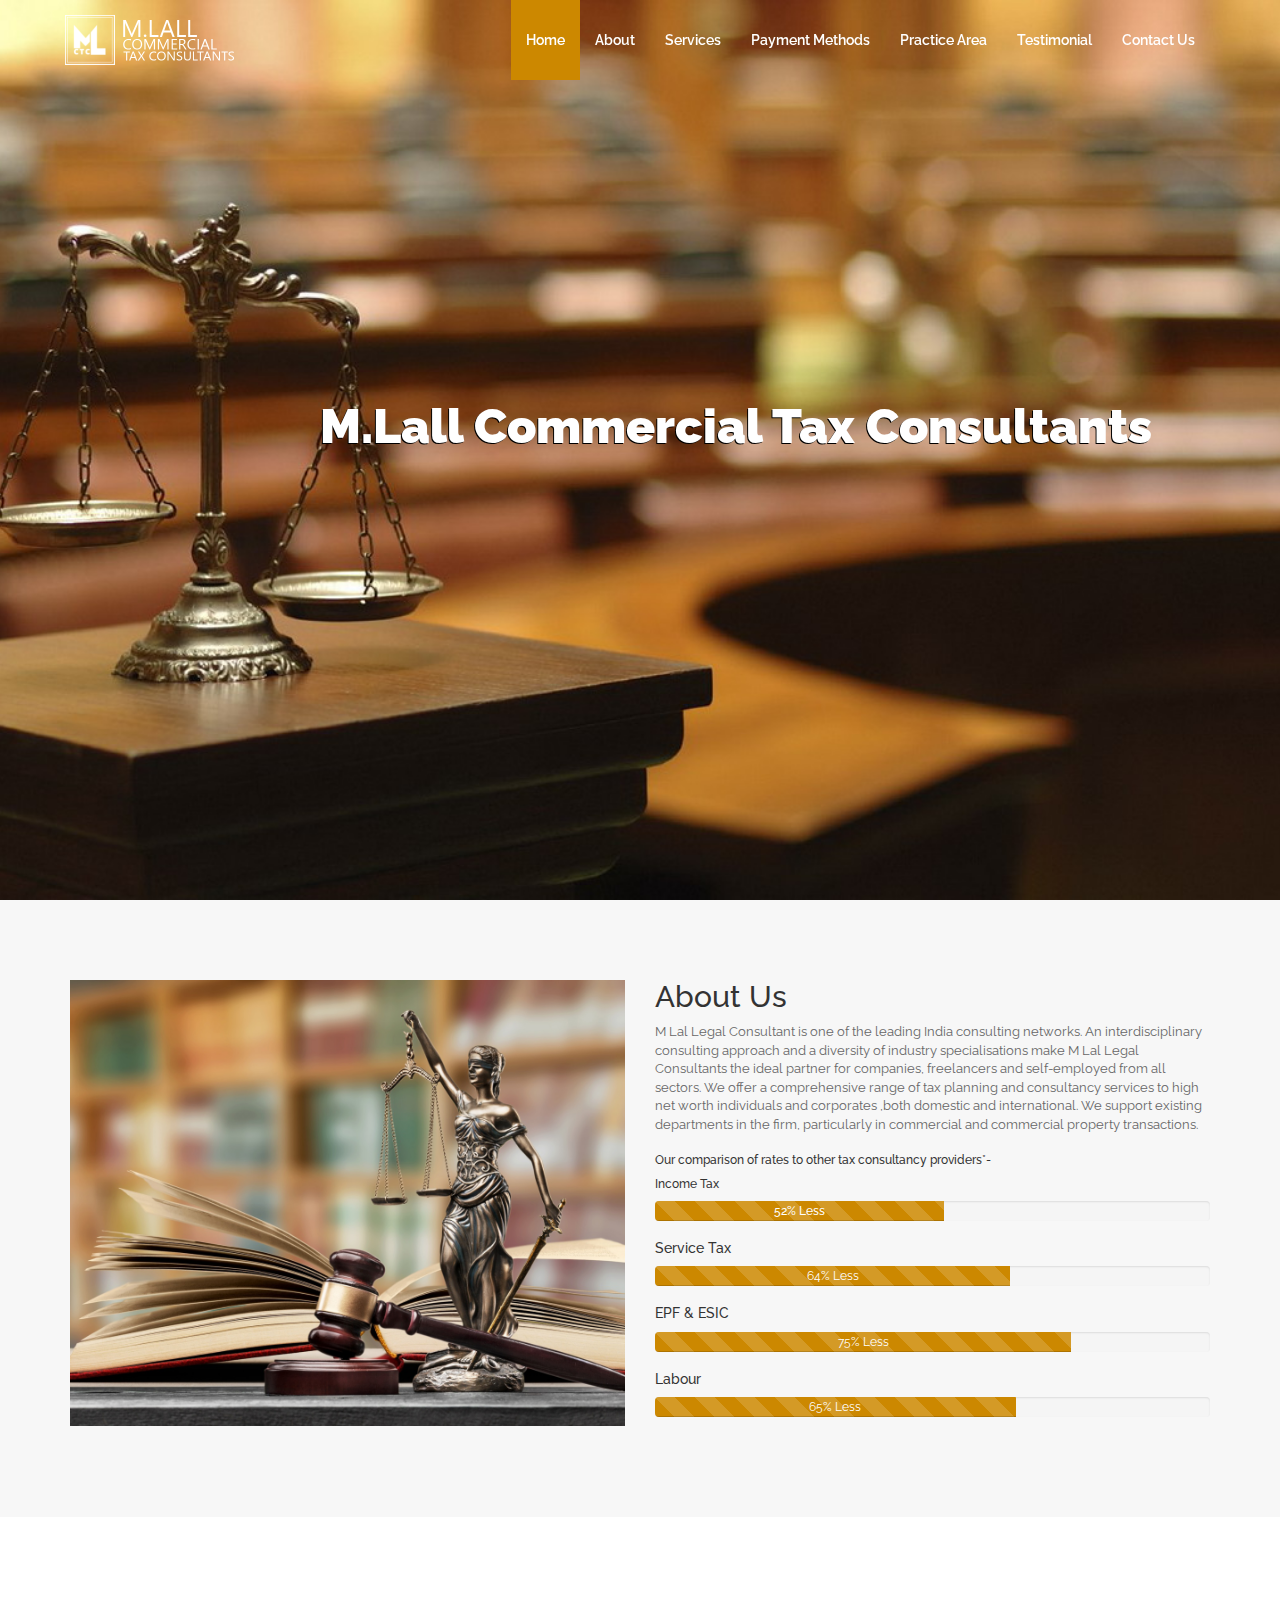
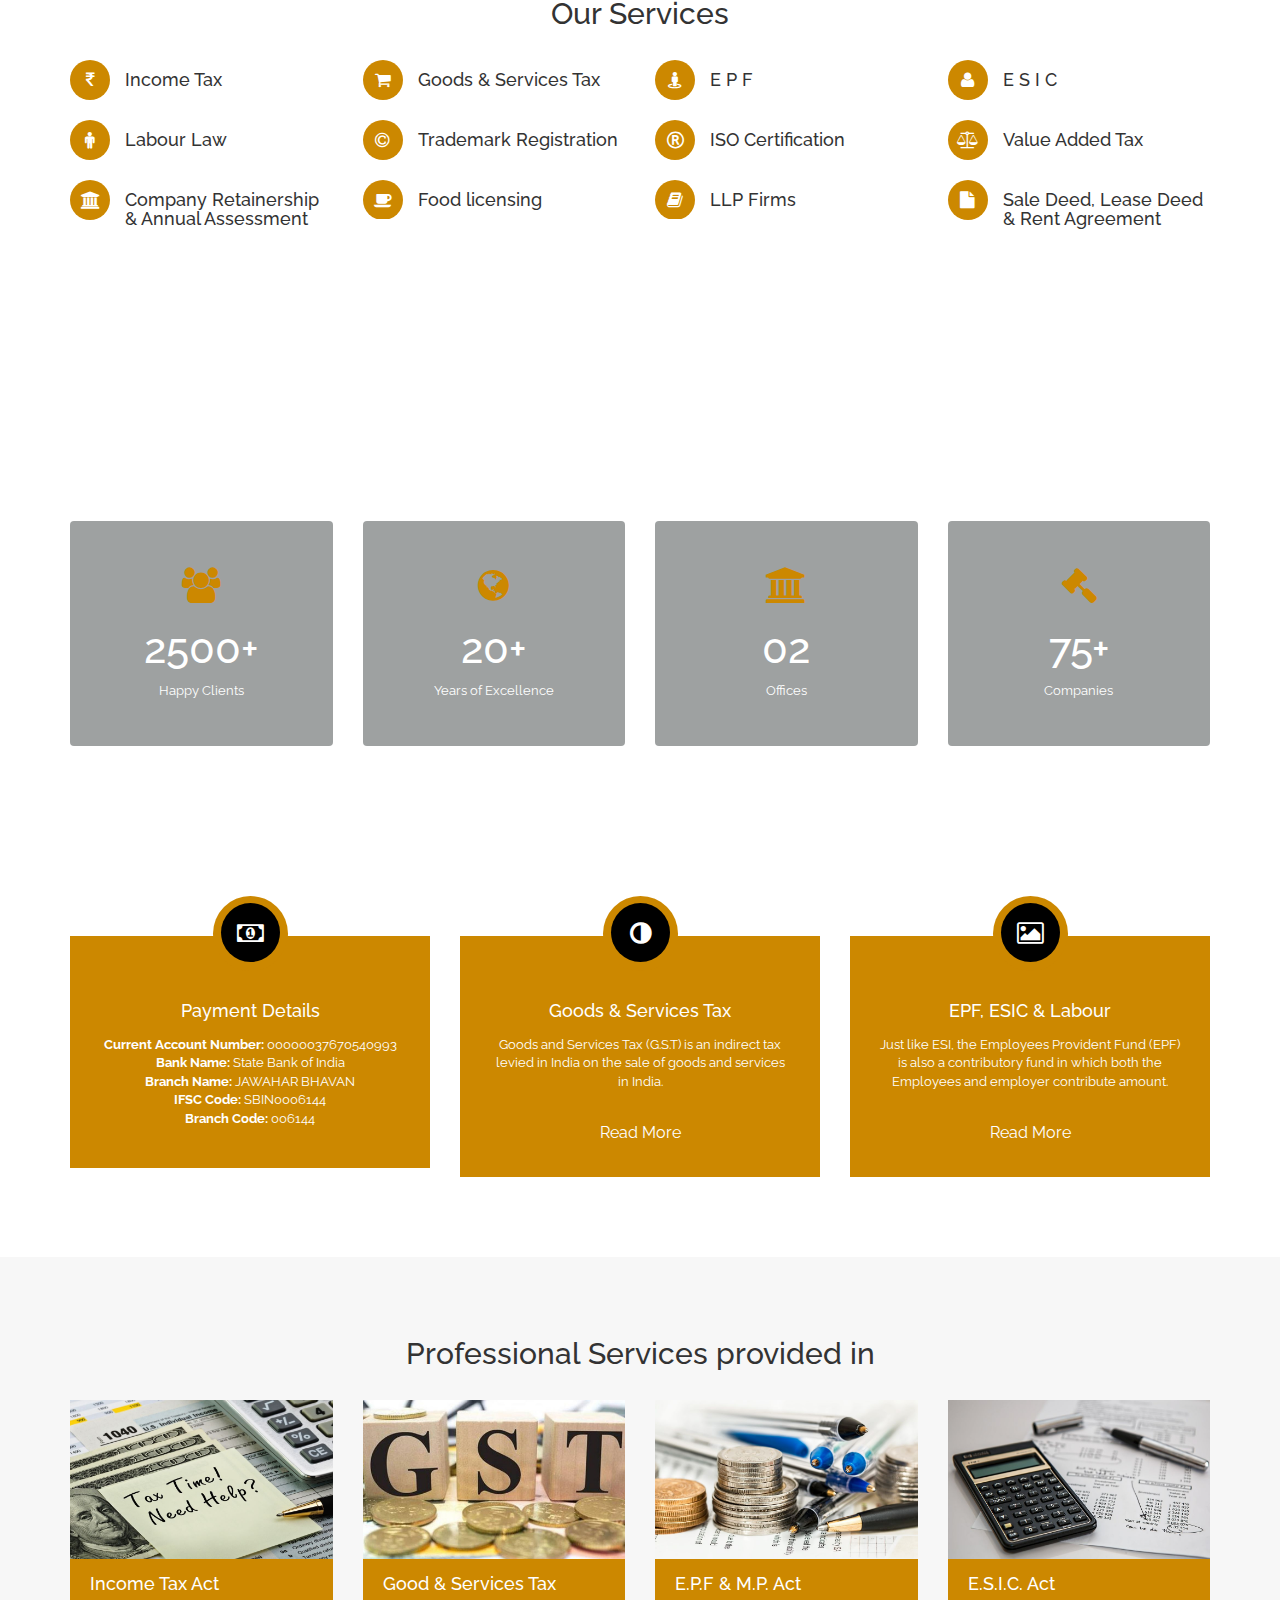
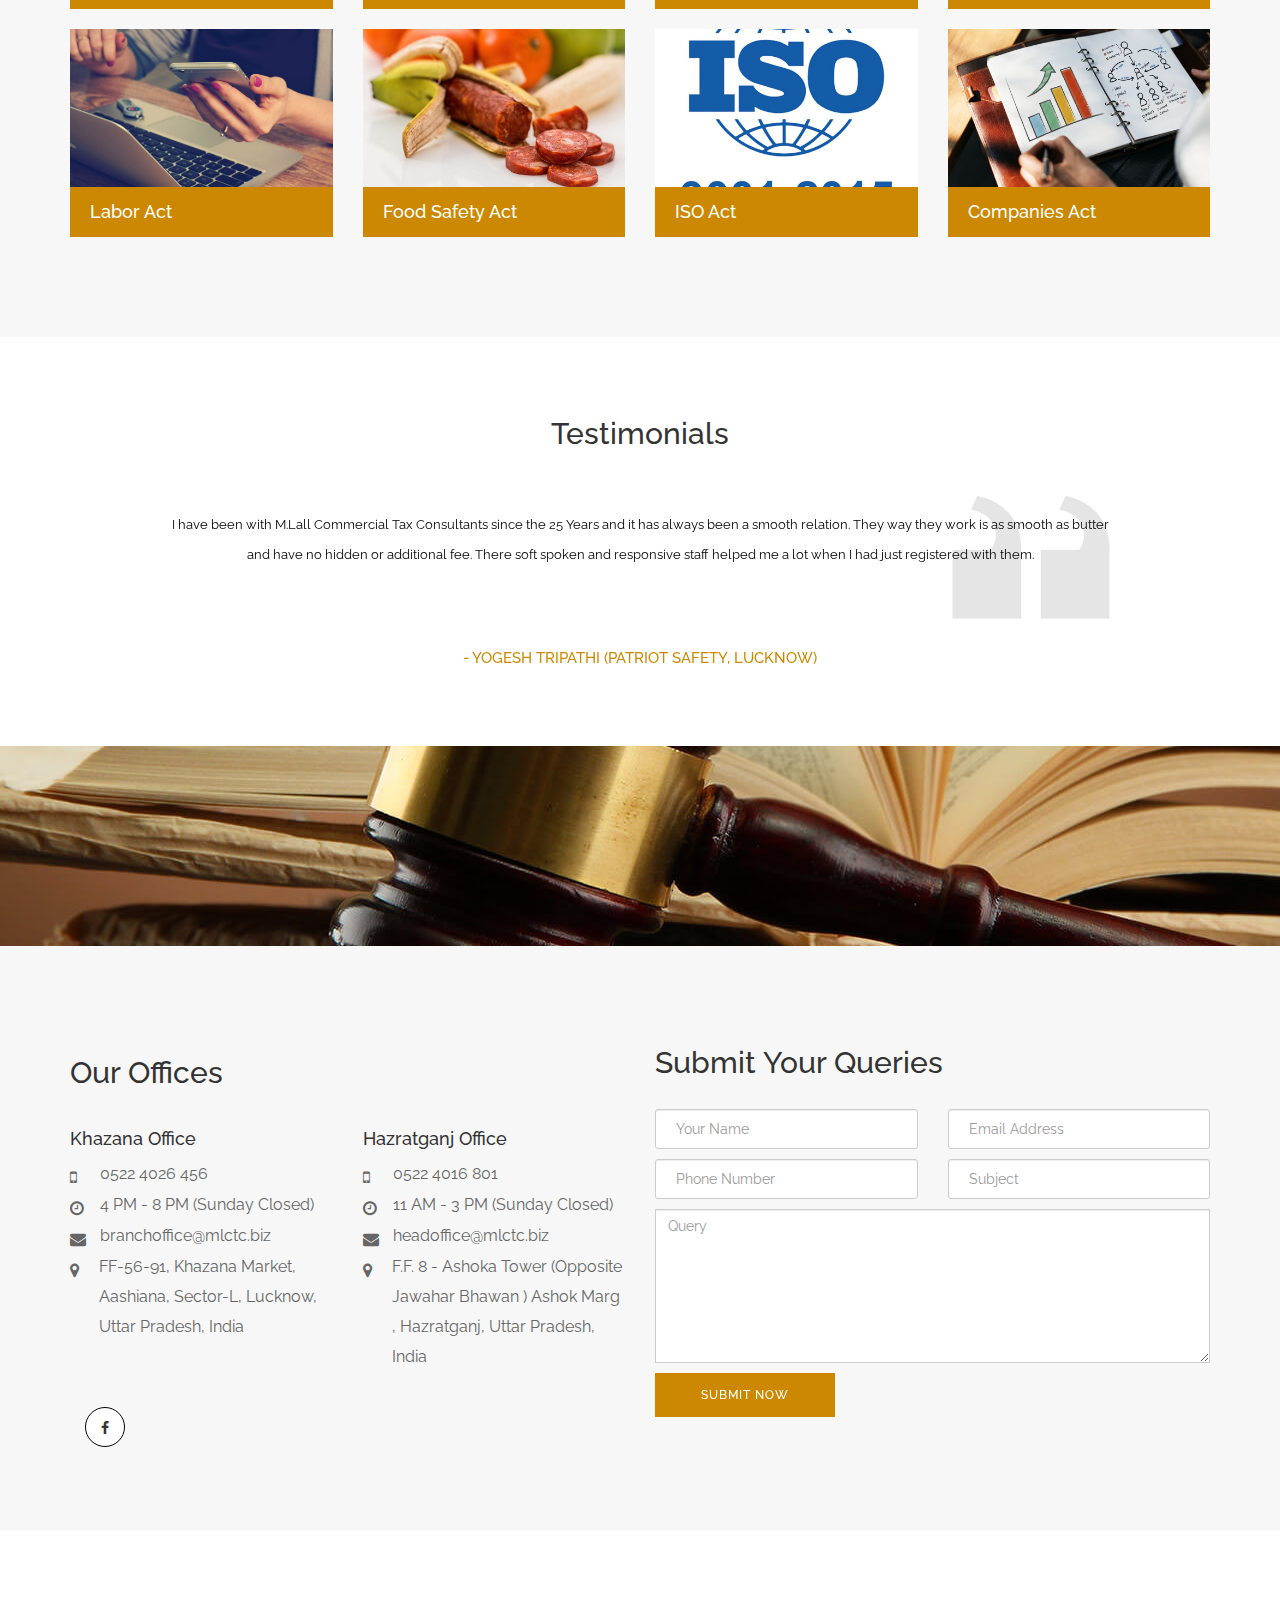
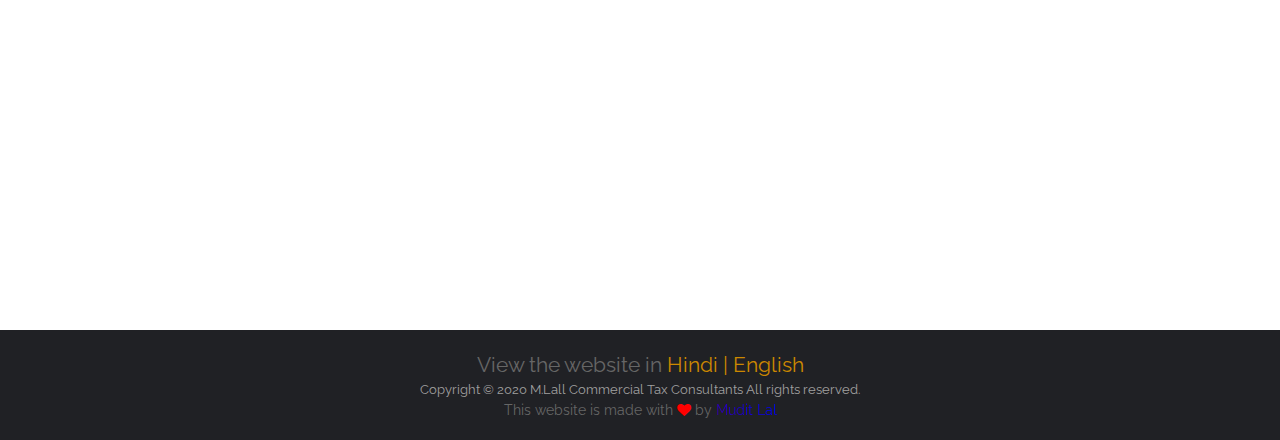
==== index.html @ a13623c1 "Update index.html" ====
<!DOCTYPE html>
<html lang="en">
  <head>
    <meta charset="utf-8">
    <meta http-equiv="X-UA-Compatible" content="IE=edge">
    <meta name="viewport" content="width=device-width, initial-scale=1">
    <meta name="description" content="">
    <meta name="author" content="">
    <link rel="icon" href="images/favicon.ico">

    <title>M.Lall Commercial Tax Consultants</title>
    <meta name="description" content="M.Lall Commercial Tax Consultants">
		<meta name="keywords" content="Official Website of MLCTC">


    <!-- Bootstrap core CSS -->
    <link href="vendor/bootstrap/css/bootstrap.css" rel="stylesheet">

    <!-- Just for debugging purposes. Don't actually copy these 2 lines! -->
    <!--[if lt IE 9]><script src="../../assets/js/ie8-responsive-file-warning.js"></script><![endif]-->
    <script src="js/ie-emulation-modes-warning.js"></script>

     <!-- Custom Fonts -->
    <link href="vendor/font-awesome/css/font-awesome.min.css" rel="stylesheet" type="text/css">

    <!-- Template Demo Fullnav CSS -->
    <link href="css/full-nav-demo.css" rel="stylesheet">

    <!-- Template CSS -->
    <link href="css/style.css" rel="stylesheet">

    <!-- Custom CSS -->
    <link href="css/custom.css" rel="stylesheet">

   	<!-- Base MasterSlider style sheet -->
    <link rel="stylesheet" href="vendor/masterslider/style/masterslider.css" />

    <!-- Master Slider Skin -->
    <link href="vendor/masterslider/skins/default/style.css" rel='stylesheet' type='text/css'>

    <!-- MasterSlider Template Style -->
	<link href='vendor/masterslider/style/ms-fullscreen.css' rel='stylesheet' type='text/css'>

  </head>

  <body class="full-nav">

    <!-- Navigation -->
    <nav class="navbar navbar-default navbar-fixed white no-background navbar-scrollspy divinnav" data-minus-value-desktop="78" data-minus-value-mobile="55" data-speed="1000">
    	<div class="container">
            <div class="navbar-header page-scroll">
                <button type="button" class="navbar-toggle" data-toggle="collapse" data-target="#navbar-menu">
                    <i class="fa fa-bars"></i>
                </button>
                <a class="navbar-brand" href="#about"><img src="images/logo-white.png" class="logo logo-display" alt=""></a>
                <a class="navbar-brand" href="#home"><img  src="images/scroll_logo1.gif" class="logo logo-scrolled" alt=""></a>

            </div>
            <div class="collapse navbar-collapse navbar-ex1-collapse" id="navbar-menu">
                <ul class="nav navbar-nav navbar-right">
                    <li class="active scroll"><a href="#home">Home</a></li>
                    <li class="scroll"><a href="#about">About</a></li>
                    <li class="scroll"><a href="#service">Services</a></li>
                    <li class="scroll"><a href="#payment">Payment Methods</a></li>
                    <li class="scroll"><a href="#practice">Practice Area</a></li>
                    <li class="scroll"><a href="#testimonials">Testimonial</a></li>
                    <li class="scroll"><a href="#contact">Contact Us</a></li>
                </ul>
            </div>
		</div>
    </nav>


    <div class="clearfix"></div>

    <!--Slider Here-->
    <section class="dart-no-padding-tb" id="home">

        <div class="ms-fullscreen-template" id="slider1-wrapper">
            <!-- masterslider -->
            <div class="master-slider ms-skin-default" id="masterslider">
                <div class="ms-slide slide-1">
                    <img src="vendor/masterslider/style/blank.gif" data-src="images/slide2/slide-1.jpg" alt="Welcome!">
                    <h6 class="ms-layer bold-text-white bigtext" data-type="text" data-effect="back(1300)" data-duration="1800" data-delay="0" data-hide-effect="left(short,false)" >
						<font size="90" >
                        M.Lall Commercial Tax Consultants
						</font>
                    </h6>

                </div>
                <div class="ms-slide slide-3">
                    <img src="images/MLCTC Logo White.png" class="ms-layer thin-text-white blacktext" data-type="image" data-effect="top(25)" data-duration="3400" data-ease="easeOutExpo">
                  </img>
                    <img src="vendor/masterslider/style/blank.gif" data-src="images/slide2/slide-2.jpg" alt="Go Around and learn more about us!">
                </div>
            </div>
            <!-- end of masterslider -->
        </div>
    </section>

    <div class="clearfix"></div>

    <!--About Section Here-->
    <section  class="about light-gray" id="about">
        <div class="container">
            <div class="row">
                <div class="col-sm-6">
                    <img class="img-responsive" src="images/1.jpg" alt="">
                </div>
                <div class="col-sm-6 about-content">
                    <h2 class="dart-mt-0">About Us</h2>
                    <p>M Lal Legal Consultant is one of the leading India consulting networks. An interdisciplinary consulting approach and a
					diversity of industry specialisations make M Lal Legal Consultants the ideal partner for companies, freelancers and self-employed
					from all sectors. We offer a comprehensive range of tax planning and consultancy services to high net worth individuals and corporates
					,both domestic and international. We support existing departments in the firm, particularly in commercial and commercial property
					transactions.</p>
                    <h6>Our comparison of rates to other tax consultancy providers*-
                     <b><h5>Income Tax</h5></b>
                    <div class="progress progress-striped active">
                      <div class="progress-bar" role="progressbar" aria-valuenow="70" aria-valuemin="0" aria-valuemax="100" style="width: 52%;">
                        52% Less
                      </div>
                    </div>
                    <h5>Service Tax</h5>
                    <div class="progress progress-striped active">
                      <div class="progress-bar" role="progressbar" aria-valuenow="80" aria-valuemin="0" aria-valuemax="100" style="width: 64%;">
                        64% Less
                      </div>
                    </div>
                    <h5>EPF & ESIC</h5>
                    <div class="progress progress-striped active">
                      <div class="progress-bar" role="progressbar" aria-valuenow="685" aria-valuemin="0" aria-valuemax="100" style="width: 75%;">
                        75% Less
                      </div>
                    </div>
                    <h5>Labour</h5>
                    <div class="progress progress-striped active">
                      <div class="progress-bar" role="progressbar" aria-valuenow="65" aria-valuemin="0" aria-valuemax="100" style="width: 65%;">
                        65% Less
                      </div>
                    </div>
                </div>
                </div>
            </div>
        </div>
    </section>

    <!--Service Section Here-->
    <section id="service" class="services bg-img">
        <div class="container">
            <div class="row">
               <div class="col-md-12">
                    <div class="dart-headingstyle-three text-center dart-mb-30">  <!--Style 3-->
                        <h2 class="dart-heading">Our Services</h2>
                    </div>
                </div>
                <div class="col-md-3 col-sm-6">
                    <div id="icon_box_6" class="icon_box_circle">
                        <i class="fa fa-inr"></i>
                        <a href="#" target="_blank">
                            <h4>Income Tax</h4>
                        </a>

                    </div>
                </div>
                <div class="col-md-3 col-sm-6">
                    <div id="icon_box_6" class="icon_box_circle">
                        <i class="fa fa-shopping-cart"></i>
                        <a href="#" target="_blank">
                            <h4>Goods & Services Tax</h4>
                        </a>

                    </div>
                </div>
                <div class="col-md-3 col-sm-6">
                    <div id="icon_box_6" class="icon_box_circle">
                        <i class="fa fa-street-view"></i>
                        <a href="#" target="_blank">
                            <h4>E P F</h4>
                        </a>

                    </div>
                </div>
                <div class="col-md-3 col-sm-6">
                    <div id="icon_box_6" class="icon_box_circle">
                        <i class="fa fa-user"></i>
                        <a href="#" target="_blank">
                            <h4>E S I C</h4>
                        </a>

                    </div>
                </div>
                <div class="col-md-3 col-sm-6">
                    <div id="icon_box_6" class="icon_box_circle">
                        <i class="fa fa-male"></i>
                        <a href="#" target="_blank">
                            <h4>Labour Law</h4>
                        </a>

                    </div>
                </div>
                <div class="col-md-3 col-sm-6">
                    <div id="icon_box_6" class="icon_box_circle">
                        <i class="fa fa-copyright"></i>
                        <a href="#" target="_blank">
                            <h4>Trademark Registration	</h4>
                        </a>

                    </div>
                </div>
                <div class="col-md-3 col-sm-6">
                    <div id="icon_box_6" class="icon_box_circle">
                        <i class="fa fa-registered"></i>
                        <a href="#" target="_blank">
                            <h4>ISO Certification</h4>
                        </a>

                    </div>
                </div>
                <div class="col-md-3 col-sm-6">
                    <div id="icon_box_6" class="icon_box_circle">
                        <i class="fa fa-balance-scale"></i>
                        <a href="#" target="_blank">
                            <h4>Value Added Tax</h4>
                        </a>

                    </div>
                </div>
                <div class="col-md-3 col-sm-6">
                    <div id="icon_box_6" class="icon_box_circle">
                        <i class="fa fa-bank"></i>
                        <a href="#" target="_blank">
                            <h4>Company Retainership & Annual Assessment</h4>
                        </a>

                    </div>
                </div>
                <div class="col-md-3 col-sm-6">
                    <div id="icon_box_6" class="icon_box_circle">
                        <i class="fa fa-coffee"></i>
                        <a href="#" target="_blank">
                            <h4>Food licensing</h4>
                        </a>

                    </div>
                </div>
                <div class="col-md-3 col-sm-6">
                    <div id="icon_box_6" class="icon_box_circle">
                        <i class="fa fa-book" aria-hidden="true"></i>
                        <a href="#" target="_blank">
                            <h4>LLP Firms</h4>
                        </a>
                    </div>
                </div>
                <div class="col-md-3 col-sm-6">
                    <div id="icon_box_6" class="icon_box_circle">
                        <i class="fa fa-file"></i>
                        <a href="#" target="_blank">
                            <h4>Sale Deed, Lease Deed & Rent Agreement</h4>
                        </a>

                    </div>
                </div>
            </div>
        </div>
    </section>


    <!-- Counter Section Here-->
    <section class="dart-counter-image-background dart-pt-40 dart-mb-0">
    	<div class="container">
            <div class="row">
                <div class="col-lg-12">
                     <div class="heading left-section vertical-heading dart-mb-50">
                        <h2 class="dart-fw-100 dart-fs-42">We Believe in <br> <strong>Excellence&nbsp;</strong>&amp; <strong>Accuracy</strong></h2>
                     </div>
                </div>
            </div>
            <div class="row">
                <div class="col-lg-3 col-md-3 col-sm-3 col-xs-6 text-center">
                    <div class="counter-section">
                        <h1><i class="fa  fa-users"></i></h1>
                        <h3 class="count dart-fs-42">2500+</h3>
                        <p>Happy Clients</p>
                    </div>
                </div>
                <div class="col-lg-3 col-md-3 col-sm-3 col-xs-6 text-center">
                    <div class="counter-section">
                        <h1><i class="fa  fa-globe"></i></h1>
                        <h3 class="count dart-fs-42">20+</h3>
                        <p>Years of Excellence</p>
                    </div>
                </div>
                <div class="col-lg-3 col-md-3 col-sm-3 col-xs-6 text-center">
                    <div class="counter-section">
                        <h1><i class="fa  fa-bank"></i></h1>
                        <h3 class="count dart-fs-42">02</h3>
                        <p>Offices</p>
                    </div>
                </div>
                <div class="col-lg-3 col-md-3 col-sm-3 col-xs-6 text-center">
                    <div class="counter-section">
                        <h1><i class="fa  fa-legal"></i><h1>
                        <h3 class="count dart-fs-42">75+</h3>
                        <p>Companies</p>
                    </div>
                </div>
            </div>
        </div>
   	</section>

    <!--Intro Section Here-->
    <section class="dart-pt-50" id="payment">
      <div class="container">
          <div class="row">
              <div class="col-md-4 col-sm-4">
                  <div id="icon_box_3" class="icon_box3_simple" >
                        <div class="icon_circle">
                          <div class="simple_sub_circle"></div>
                          <i class="fa fa-money"></i>
                      </div>
                      <a href="#" target="_blank">
                        <h4>Payment Details</h4>
                      </a>
                      <p><b>Current Account Number:</b> 00000037670540993
                        <br><b>Bank Name:</b> State Bank of India
                        <br><b>Branch Name:</b> JAWAHAR BHAVAN
                        <br><b>IFSC Code:</b> SBIN0006144
                        <br><b>Branch Code:</b> 006144</p>
                    </div>
                </div>
                <div class="col-md-4 col-sm-4">
                  <div id="icon_box_3" class="icon_box3_simple" >
                        <div class="icon_circle">
                          <div class="simple_sub_circle"></div>
                          <i class="fa fa-adjust"></i>
                      </div>
                      <a href="#" target="_blank">
                        <h4>Goods & Services Tax</h4>
                      </a>
                      <p>Goods and Services Tax (G.S.T) is an indirect tax levied in India on the sale of goods and services in India. </p>
                      <a class="box_btn" href="https://en.wikipedia.org/wiki/Goods_and_Services_Tax_(India)" _blank="">Read More</a>
                    </div>
                </div>
                <div class="col-md-4 col-sm-4" >
                  <div id="icon_box_3" class="icon_box3_simple" >
                        <div class="icon_circle">
                          <div class="simple_sub_circle"></div>
                          <i class="fa fa-image"></i>
                      </div>
                      <a href="#" target="_blank">
                        <h4>EPF, ESIC & Labour</h4>
                      </a>
                      <p>Just like ESI, the Employees Provident Fund (EPF) is also a contributory fund in which both the Employees and employer
            contribute amount.</p>
                      <a class="box_btn" href="https://empxtrack.com/blog/esi-pf-statutory-compliance/" _blank="">Read More</a>
                    </div>
                </div>

            </div>
        </div>
    </section>

    <!-- Practice Area Section start Here -->
    <section class="practics light-gray" id="practice">
        <div class="container">
            <div class="row">
                 <div class="col-md-12">
                    <div class="dart-headingstyle-three text-center dart-mb-30">  <!--Style 3-->
                        <h2 class="dart-heading">Professional Services provided in</h2>
                    </div>
                </div>
            </div>
            <div class="row">
                <div class="col-md-3 col-sm-3">
                    <div class="dart_image_box">
                        <div class="image">
                            <img src="images/pic-1.jpeg" class="img-responsive">
                        </div>
                        <div class="image-content">
                            <h4>Income Tax Act</h4>
                        </div>
                    </div>
                </div>
                <div class="col-md-3 col-sm-3">
                    <div class="dart_image_box">
                        <div class="image">
                            <img src="images/pic-2.jpeg" class="img-responsive">
                        </div>
                        <div class="image-content">
                            <h4>Good & Services Tax</h4>
                        </div>
                    </div>
                </div>
                <div class="col-md-3 col-sm-3">
                    <div class="dart_image_box">
                        <div class="image">
                            <img src="images/pic-3.jpeg" class="img-responsive">
                        </div>
                        <div class="image-content">
                            <h4>E.P.F & M.P. Act</h4>
                        </div>
                    </div>
                </div>
                <div class="col-md-3 col-sm-3">
                    <div class="dart_image_box">
                        <div class="image">
                            <img src="images/pic-4.jpeg" class="img-responsive">
                        </div>
                        <div class="image-content">
                            <h4>E.S.I.C. Act</h4>
                        </div>
                    </div>
                </div>
                 <div class="col-md-3 col-sm-3">
                    <div class="dart_image_box">
                        <div class="image">
                            <img src="images/pic-5.jpeg" class="img-responsive">
                        </div>
                        <div class="image-content">
                            <h4>Labor Act</h4>
                        </div>
                    </div>
                </div>
                 <div class="col-md-3 col-sm-3">
                    <div class="dart_image_box">
                        <div class="image">
                            <img src="images/pic-6.jpeg" class="img-responsive">
                        </div>
                        <div class="image-content">
                            <h4>Food Safety Act</h4>
                        </div>
                    </div>
                </div>
                 <div class="col-md-3 col-sm-3">
                    <div class="dart_image_box">
                        <div class="image">
                            <img src="images/pic-7.jpeg" class="img-responsive">
                        </div>
                        <div class="image-content">
                            <h4>ISO Act</h4>
                        </div>
                    </div>
                </div>
                 <div class="col-md-3 col-sm-3">
                    <div class="dart_image_box">
                        <div class="image">
                            <img src="images/pic-8.jpeg" class="img-responsive">
                        </div>
                        <div class="image-content">
                            <h4>Companies Act</h4>
                        </div>
                    </div>
                </div>
            </div>
        </div>
    </section>
    <!-- Practice Area Section End Here -->

    <!-- Testimonial Section Start Here -->
    <section class="testimonials" id="testimonials"><!-- Section id-->
        <div class="container">
            <div class="row">
                 <div class="col-md-12">
                    <div class="dart-headingstyle-three text-center dart-mb-30">  <!--Style 3-->
                        <h2 class="dart-heading">Testimonials</h2>
                    </div>
                </div>
            </div>
            <div class="row">
            <div class="col-md-12">
                    <div class="carousel slide" id="fade-quote-carousel" data-ride="carousel" data-interval="6000"><!---->
                      <div class="carousel-inner">
                        <div class="item">

                            <blockquote>
                                <p class="quate-text">The services provided by M.Lall Commercial Tax Consultants are fast, straight forward and cheap.</p>

                                <h6 class="person">- Rakesh Swadiya (Managing Director, Ranjeet Mechatronics)</h6>
                            </blockquote>

                        </div>
                        <div class="item">

                            <blockquote>
                                <p class="quate-text">"We had such an amazing experience with this company and their associates. Extremely fast and friendly service with constant email or text message updates throughout the entire process."</p>

                                <h6 class="person">- Rakesh Swadiya ( Managing Director, Ranjeet Mechatronics)</h6>
                            </blockquote>

                        </div>
                        <div class="item">

                            <blockquote>
                                <p class="quate-text">“I had the opportunity to work with MLCTC for my legal needs.  From the first point of contact, the team was very informative and articulate. Team had open communication throughout the entire process and explained all aspects clearly. My needs were time sensitive and Mr.Manoj was very open, communicative, thorough and organized.  I would recommend MLTCT to anyone in need of legal services.”​</p>

                                <h6 class="person">- Rakesh Swadiya ( Managing Director, Ranjeet Mechatronics)</h6>
                            </blockquote>

                        </div>

                        <div class="item active">

                            <blockquote>
                                <p class="quate-text">I have been with M.Lall Commercial Tax Consultants since the 25 Years and it has always been a smooth relation. They way they work is as smooth as butter and have no hidden or additional fee. There soft spoken and responsive staff helped me a lot when I had just registered with them. </p>

                                <h6 class="person">- Yogesh Tripathi (Patriot Safety, Lucknow)</h6>
                            </blockquote>

                        </div>

                      </div>

                    </div>
                </div>
            </div>

        </div>
    </section>
    <!-- Testimonial Section End Here -->

    <!-- Brand Section Start Here -->
    <section class="logo-client">
        <div class="container">
            <br>
			<br>

            </div>

    </section>
    <!-- Brand Section End Here -->

    <!-- Attorny Section End Here
    <section class="dart-team dart-team-1" id="team">
        <div class="container">
            <div class="row">
                 <div class="col-md-12">
                    <div class="dart-headingstyle-three text-center dart-mb-30">
                        <h2 class="dart-heading">Our Employees</h2>
                    </div>
                </div>
            </div>
            <div class="row">
                <div class="col-lg-4 col-md-4 col-sm-4 ">
                    <div class="team-content-3">
                        <div class="img-content">
                            <img class="img-responsive img-team-person" src="images/team-1.jpg">
                            <div class="overlay">
                                <ul class="social_links_fifth list-unstyled">
                                    <li><a href="https://www.facebook.com/shalini.610.srivastava?ref=br_rs" target="blank"><i class="fa fa-facebook"></i></a></li>
                                </ul>
                            </div>
                        </div>
                        <div class="team-person-detail">
                            <h4>Shalini Srivastava</h4>
                            <span>Assisstant Director</span>
                        </div>
                    </div>
                </div>
                <div class="col-lg-4 col-md-4 col-sm-4 ">
                    <div class="team-content-3">
                        <div class="img-content">
                            <img class="img-responsive img-team-person" src="images/team-2.jpg">
                             <div class="overlay">
                                <ul class="social_links_fifth list-unstyled">
                                    <li><a href="https://www.facebook.com/manoj.lal.77377" target="blank"><i class="fa fa-facebook"></i></a></li>
                                </ul>
                            </div>
                        </div>
                        <div class="team-person-detail">
                            <h4>Manoj Lal</h4>
                            <span>Managing Director</span>
                        </div>
                    </div>
                </div>
                <div class="col-lg-4 col-md-4 col-sm-4 ">
                    <div class="team-content-3">
                        <div class="img-content">
                            <img class="img-responsive img-team-person" src="images/team-3.jpg">
                             <div class="overlay">
                                <ul class="social_links_fifth list-unstyled">
                                    <li><a href="https://www.facebook.com/prakash.sharma.7169"><i class="fa fa-facebook"></i></a></li>
                                </ul>
                            </div>
                        </div>
                        <div class="team-person-detail">
                            <h4>Prakash Sharma</h4>
                            <span>Accounts Head</span>
                        </div>
                    </div>
                </div>
            </div>
        </div>
    </section>
     Attorny Section End Here -->


     <!-- Contacts Section Start Here -->
    <section class="contact-us dart-pb-50 light-gray"  id="contact">
    	<div class="container">
    		<div class="row">
            	<div class="col-lg-6 col-md-6 col-sm-6 col-xs-12 ">
                    <div class="dart-headingstyle-three dart-mt-30">  <!--Style 3-->
                        <h2 class="dart-heading">Our Offices</h2>
                    </div>
                	<div class="form_panel"><!-- Start the form spanel -->
                       <form class="dart-form-2">
                          <div class="row">
                            <div class="col-sm-6">
                                 <div class="form-group">
                                    <h4 class="dart-fw-500">Khazana Office</h4>
                                   <ul class="list-unstyled">
                                        <li><i class="fa fa-mobile"></i>0522 4026 456</li><br>
                                        <li><i class="fa fa-clock-o"></i>4 PM - 8 PM (Sunday Closed)</li><br>
                                        <li><i class="fa fa-envelope"></i>branchoffice@mlctc.biz</li>
                                        <li><i class="fa fa-map-marker"></i>FF-56-91, Khazana Market, Aashiana, Sector-L, Lucknow, Uttar Pradesh, India </li>
                                    </ul>
                                </div>
                            </div>
                            <div class="col-sm-6">
                                 <div class="form-group">
                                    <h4 class="dart-fw-500">Hazratganj Office</h4>
                                   <ul class="list-unstyled">
                                       	<li><i class="fa fa-mobile"></i>0522 4016 801</li><br>
                                        <li><i class="fa fa-clock-o"></i>11 AM - 3 PM (Sunday Closed)</li><br>
                                        <li><i class="fa fa-envelope"></i>headoffice@mlctc.biz</li>
                                        <li><i class="fa fa-map-marker"></i>F.F. 8 - Ashoka Tower (Opposite Jawahar Bhawan ) Ashok Marg , Hazratganj, Uttar Pradesh, India </li>
                                    </ul>
                                </div>
                            </div>
                          </div>
                      </form>
                	</div><!-- end of form spanel -->
                	<div class="col-sm-12">
                      <ul class="social_links list-unstyled">
                            <li class="facebook"><a href="http://https//www.facebook.com/mr.shivramlal"><i class="fa fa-facebook"></i></a></li>
                       </ul>
                     </div>
                </div>
                <div class="col-lg-6 col-md-6 col-sm-6 col-xs-12 ">
                	<div class="form_panel">
                    <script type="text/javascript">var submitted=false;</script>
     <iframe name="hidden_iframe" id="hidden_iframe" style="display:none;" onload="if(submitted)  {window.location='https://mudit-lal.github.io/mlctc.github.io/submitted/index.html';}"></iframe>
					<!-- Start the form spanel -->
					<h2> Submit Your Queries </h2>
                       <form class="dart-form-8"  action="https://docs.google.com/forms/u/4/d/e/1FAIpQLSeOjz4CJYeNs6RJhBTEI26yEtXdt7eKmWr2lFzgIz3q74gC9A/formResponse" id="get-form" name="contact" method="post" target="hidden_iframe">
                            <div class="form-inline row">
                                <div class="form-group col-sm-6">
                                  <input class="form-control" type="text" name="entry.2005620554" placeholder="Your Name">
                                </div>
                                <div class="form-group col-sm-6">
                                  <input class="form-control" type="email" name="entry.1045781291" placeholder="Email Address">
                                </div>
                            </div>
                            <div class="form-inline row">
                                <div class="form-group col-sm-6">

                                  <input class="form-control" type="tel" name="entry.1166974658" placeholder="Phone Number">
                                </div>
                                <div class="form-group col-sm-6">

                                  <input class="form-control" type="subject" name="entry.288240117" placeholder="Subject">
                                </div>
                            </div>
                            <div class="row">
                                    <div class="form-group col-lg-12 col-xs-12">

                                       <textarea class="form-control form-control-multiline" rows="7" name="entry.839337160" placeholder="Query"></textarea>
                                    </div>
                            </div>
                            <button type="submit" class="btn button-default">Submit Now</button>
                      </form>
                	</div>
                </div><!-- end of form spanel -->
            </div>
       	</div>
    </section>
    <div class="mapouter"><div class="gmap_canvas"><iframe width="100%" height="400" "id="gmap_canvas" src="https://www.google.com/maps/embed?pb=!1m18!1m12!1m3!1d889.8913911610989!2d80.94987358874815!3d26.85376675684061!2m3!1f0!2f0!3f0!3m2!1i1024!2i768!4f13.1!3m3!1m2!1s0x399bfd0c20c8e915%3A0x7f29857c973c611d!2sManoj%20Lal%20Advocate!5e0!3m2!1sen!2sin!4v1587458837054!5m2!1sen!2sin" frameborder="0" scrolling="no" marginheight="0" marginwidth="0"></iframe></div><style>.mapouter{position:relative;text-align:right;height:400px;width:100%;}.gmap_canvas {overflow:hidden;background:none!important;height:400px;width:100%;}</style></div>
    <!-- Footer Start Here -->
    <footer class="text-center">
        <div class="container">
          <div style="font-size:150%;">View the website in <a href="#" target="_blank">Hindi |</a> <a href="#" target="_blank">English <br> </a></div>
            <div class="row">
                <div class="col-xs-12">
                    <p class="dart-mb-0">Copyright © 2020 M.Lall Commercial Tax Consultants All rights reserved.</p>
                </div>
            </div>
        </div>
        This website is made with <i class="fa fa-heart" aria-hidden="true" style="color: red;"></i> by <a href="https://mudit-lal.github.io/mudit.github.io" target="_blank" class="rainbow-text">Mudit Lal</a>
    </footer>
    <!-- Footer End Here -->

    <!-- IE10 viewport hack for Surface/desktop Windows 8 bug -->
    <script src="js/ie10-viewport-bug-workaround.js"></script>

    <!-- jQuery -->
    <script src="vendor/jquery/jquery.min.js"></script>

    <!-- Bootstrap Core JavaScript -->
    <script src="vendor/bootstrap/js/bootstrap.min.js"></script>

    <!-- Nav JavaScript -->
    <script src="js/divineartnav.js"></script>

	<!-- jQuery -->
    <!--<script src="vendor/masterslider/jquery.min.js"></script>-->
    <script src="vendor/masterslider/jquery.easing.min.js"></script>

    <!-- Master Slider -->
    <script src="vendor/masterslider/masterslider.min.js"></script>

    <!-- custom JavaScript -->
    <script src="js/custom.js"></script>

	<script type="text/javascript">

		var slider = new MasterSlider();

		slider.control('bullets');

		slider.setup('masterslider' , {
			width:1024,
			height:768,
			space:5,
			view:'fade',
			layout:'fullscreen',
			speed:20,
			overPause:false,
			autoplay:true
		});

	</script>

    <!-- Template JavaScript -->
    <script src="js/template.js"></script>

    <script>
	  (function(i,s,o,g,r,a,m){i['GoogleAnalyticsObject']=r;i[r]=i[r]||function(){
	  (i[r].q=i[r].q||[]).push(arguments)},i[r].l=1*new Date();a=s.createElement(o),
	  m=s.getElementsByTagName(o)[0];a.async=1;a.src=g;m.parentNode.insertBefore(a,m)
	  })(window,document,'script','https://www.google-analytics.com/analytics.js','ga');

	  ga('create', 'UA-76890900-3', 'auto');
	  ga('send', 'pageview');
	</script>
  </body>
</html>
---- css/full-nav-demo.css ----
/*------------------------------------------------------------------
[full-nav-demo Stylesheet]

Project:    Lawfirm - Onepage Html Responsive Template
Version:    1.1
Last change:    15/05/2017 
Primary use:    Lawfirm - Onepage Html Responsive Template
-------------------------------------------------------------------*/

@media (min-width: 1024px) {


}
.full-nav nav.divinnav.navbar-full .navbar-collapse .wrap-full-menu {
    background-color: rgba(0, 0, 0, 0.9);
}

.full-nav nav.navbar ul.nav li.scroll.active > a, .full-nav nav.navbar ul.nav > li > a:hover {
    color: #fff !important;
    background-color: #cc8800 !important;
}

.full-nav .vertical-heading span {
    color: #cc8800;
}
.full-nav .accordionstyle_1.accordion_2 .panel .panel-heading a, .full-nav .accordionstyle_1.accordion_2 .panel .panel-heading a:hover {
    background-color: #cc8800;
}
.full-nav .icon_box3_simple .simple_sub_circle {
    background: #000;
}
.full-nav #about hr {
    background: #cc8800;
}
.full-nav .icon_box3_simple:hover {
    background: #d5d4d6;
    color: #000;
}
.full-nav .icon_box3_simple:hover h4{
    color: #000;
}
.full-nav .icon_box3_simple:hover .simple_sub_circle {
    background: #000;
}
.full-nav .portfolioTwo .ImageWrapper .ImageOverlay {
    background: none repeat scroll 0 0 rgba(54, 158, 70, 0.9);
}
.full-nav .testimonialEight .item .name {
    color: #cc8800;
}
.full-nav .testimonialEight .carousel .carousel-indicators .active {
    background-color: #cc8800 !important;
}
.full-nav .dart-headingstyle-four h5 {
    color: #cc8800;
}
.full-nav .fullWidthNine .feature-wrapper h5 {
    color: #cc8800;
}
.full-nav .fullWidthNine .feature-wrapper:hover i {
    color: #cc8800;
}
.full-nav .tabSix .nav-tabs>li.active>a, .full-nav .tabSix .nav-tabs>li.active>a:focus, .full-nav .tabSix .nav-tabs>li.active>a:hover, .full-nav .tabSix .nav-tabs>li>a:hover {
    border-color: #cc8800;
}
.full-nav .button-default {
    background: #cc8800;
}
.full-nav .counter-section i {
    color: #cc8800;
}
.full-nav .packagestyle_one:hover {
    background: #cc8800;
}
.full-nav .btn-link {
    color: #cc8800;
}


@media (max-width: 992px){
.full-nav nav.navbar.divinnav .navbar-nav > li > a {
    border-bottom: none;
    border-top: none;
    margin-bottom: 0px;
    width: auto;
}
}
.full-nav nav.navbar.divinnav .navbar-toggle {
    background-color: #cc8800;
}
.full-nav nav.navbar.no-background ul.nav > li > a:hover{
    background-color: #cc8800 !important;
}
---- css/style.css ----
/*------------------------------------------------------------------
[Master Stylesheet]

Project:	Law Firm - Multipage Html Responsive Template
Version:	1.1
Last change:	15/05/2017
Primary use:	Law Firm - Multipage Html Responsive Template
-------------------------------------------------------------------*/

@import url("default-template-style.css");
@import url("style-element.css");
@import url("divineartnav.css");
@import url("divineartnav-style.css");
@import url("divineartnav-animate.css");
@import url('https://fonts.googleapis.com/css?family=Raleway:100,100i,200,300,400,500,600,700,800,900&amp;subset=latin-ext');

/*------------------------------------------------------------------
[Table of contents]

1. Body
2. Navigation
3. Page Tilte
4. Button Style
5. Heading style
6. About
7. Services
8. Portfolio Style
9. Blog Post Style
10. Footer style
11. Responsive Media Screen style

-------------------------------------------------------------------*/

/*------------------------------------------------------------------
# [Color codes]

# Black (text): #000
# Blue : #cc8800

------------------------------------------------------------------*/

/*------------------------------------------------------------------
[Typography]

Body :		'Lato', sans-serif;
Title and logo:		'Montserrat', sans-serif;

-------------------------------------------------------------------*/



/*---Body---*/

html,
	body {
	  height: 100%;
	  width: 100%;
	}

body {
	color:#666;
  	font-family: "Raleway", sans-serif;
}

a {
	color: #cc8800;
    -webkit-transition: all 0.35s;
    -moz-transition: all 0.35s;
    transition: all 0.35s;
}
.btn, .btn:hover {
    -webkit-transition: all 0.35s;
    -moz-transition: all 0.35s;
    transition: all 0.35s;
}
a:hover,
a:focus {
	color: #cc8800;
	outline: none;
	outline-offset: 0px;
	text-decoration:none !important;
}

h1,
h2,
h3,
h4,
h5,
h6 {
	font-family: "Raleway", sans-serif;
	color:#333;
}
#masterslider h1,
#masterslider h2,
#masterslider h3,
#masterslider h4,
#masterslider h5,
#masterslider h6 {
	color:#fff;
}
p {
	margin-bottom: 20px;
	font-size:13px;
    font-weight: 400;

}

.blue{
	color:#cc8800;
}
.white{
	color: #fff;
}
.black{
	color:#000;
}
.yellow{
	color:#ffff00;
}
.gray{
	color:#898989;
}
.bg-blue{
	background-color:#cc8800;
}
.light-blue {
    background-color: #e5f0fb;
}
section{
	padding:80px 0px;
}
.padding-heigh{
	padding:80px 0px;
}
.padding-middle{
	padding:30px 0px 50px;
}
.light-gray{
	background-color:#f7f7f7;
}
.dart-pt-70{
	padding-top:70px;
}
.dart-pt-80{
	padding-top:80px;
}
.button-default {
	font-family: "Raleway", sans-serif;
	font-size: 12px;
	line-height: 20px;
	padding: 12px 46px;
	border-radius: 0px;
	text-transform: uppercase;
	display: inline-block;
	vertical-align: middle;
	-webkit-transform: perspective(1px) translateZ(0);
	transform: perspective(1px) translateZ(0);
	position: relative;
	-webkit-transition: all linear 400ms;
		  transition: all linear 400ms;
	border: none;
	background: #cc8800;
	color: #ffffff;
	    font-weight: 500;
    letter-spacing: 1px;
}
@media screen and (max-width: 767px) {
.button-default {
	padding: 10px 28px;
	font-size: 11px;
	line-height: 16px;
}
}

.button-default:before {
  content: "";
  position: absolute;
  z-index: -1;
  top: 0;
  bottom: 0;
  left: 0;
  right: 0;
  display: inline-block;
  -webkit-transform: scaleX(0);
  -ms-transform: scaleX(0);
      transform: scaleX(0);
  -webkit-transform-origin: 51%;
  -ms-transform-origin: 51%;
      transform-origin: 51%;
  -webkit-transition-property: -webkit-transform;
  transition-property: transform;
  -webkit-transition-duration: 0.3s;
  transition-duration: 0.3s;
  border-radius: 0px;
  border: none;
   background: #202125;
}

.button-default:hover:before, .button-default:focus:before, .button-default:active:before {
  -webkit-transform: scaleX(1.05);
  -ms-transform: scaleX(1.05);
      transform: scaleX(1.05);
}
.btn:hover, .btn:focus, .btn.focus {
    color: #f8f3f3;
    text-decoration: none;
}
.dart-pb-90{
	padding-bottom:90px;
}


/*--- Nav ---*/
.navbar{
	margin-bottom:0px;
}
.navbar-default .navbar-nav > li > a {
    color: #fff;
}
.navbar-default {
   /* background-color: rgba(255,255,255,0.3);*/
    border-color: rgba(255, 255, 255, 0.3);
}
nav.navbar.divinnav .navbar-toggle{
	background-color: #1d6f96;
	height:35px;
	width:40px;
	font-size: 24px;
	margin-top: 2px;
	border-radius: 0;
    color: #fff;
}
@media (max-width: 992px){
nav.navbar .navbar-brand {
    top: 2px;
}
}
@media only screen and (max-width: 767px) {
.navbar-brand > img {
	margin-top: 5px;
}
nav.navbar.divinnav .navbar-nav {
	padding-left: 0px;
	padding-right: 0px;
}
nav.navbar.divinnav .navbar-nav {
	padding-left: 0px;
	padding-right: 0px;
}

}

/*---heading style---*/

.dart-headingstyle-four h5 {
	font-family: "Raleway", sans-serif;
	color: #cc8800;
	text-transform: uppercase;
	margin-top:0px;
	margin-bottom:10px;
	font-size: 14px;
}
.dart-headingstyle-four h2 {
	padding-bottom: 25px;
	position: relative;
	font-size:42px;
	font-weight:100;
	margin-top:0px;
	margin-bottom:0px;
}
.dart-headingstyle-four .dart-heading:after {
	content: "";
	background: #cc8800;
	width: 50px;
	height: 2px;
	position: absolute;
	left: 50%;
	bottom: 0;
	margin-left: -25px;
}
nav.navbar.navbar-transparent ul.nav > li > a:hover, nav.navbar.no-background ul.nav > li > a:hover, nav.navbar ul.nav li.scroll.active > a, nav.navbar.navbar-dark ul.nav li.dropdown ul.dropdown-menu > li > a:hover, nav.navbar ul.nav li.dropdown.on > a, nav.navbar-dark ul.nav li.dropdown.on > a {
	color: #fff !important;
	background-color: #cc8800 !important;
}
nav.navbar.divinnav ul.nav > li > a {
	color: #333;
}
.navbar-brand{
	height:auto;
	margin-top: 3px;
	padding:0px 10px;
	margin-top:15px !important;
}

/*---Slider---*/

.center-nav #masterslider h3{
	color:#000;
}

/*--- About ---*/

.heading h1{
	margin-top:0px;
	margin-bottom:0px;
}
#about .outer-bound {
    min-height: 203px;
    position: relative;
}
.vertical-heading span {
	color: #cc8800;
}

.vertical-heading span {
	display: table;
	position: relative;
	left: -45px;
	top: 70px;
	text-transform: uppercase;
	-webkit-transform: rotate(-90deg);
	  -ms-transform: rotate(-90deg);
		  transform: rotate(-90deg);
	color: #cc8800;
	font-family: "Raleway", sans-serif;
	font-size: 14px;
	word-spacing: 8px;
}
#about .bottom-section {
    margin-top: 85px;
}
#about .bottom-section img {
    display: block;
    margin: 0 auto;
}
#about hr {
    width: 45px;
    height: 3px;
    background: #cc8800;
    margin: 0 auto 20px;
    -webkit-transition: all 400ms ease-in-out;
    transition: all 400ms ease-in-out;
    border: none;
}
#about .icon_box3_simple:hover hr{
	 background: #cc8800;
}
.icon_box3_simple h4{
	color: #fff;
}
#about .icon_box3_simple:hover p{
	 color: #000;
}
.progress-bar{
	background-color: #cc8800 ;
}
}
.fullWidthEighteen .content_block{
}
.fullWidthEighteen .content_block.accordionstyle_2 .panel-group .panel-heading+.panel-collapse>.panel-body {
	padding: 20px 10px 0px;
}
@media (max-width: 991px){

.fullWidthEighteen .img_block{
	display:inline-block;
	min-width: 500px;
}
}
@media (max-width: 767px){

	.fullWidthEighteen .img_block{
		display:inline-block;
		min-width: 100%;
		margin-bottom:30px;
	}
	.fullWidthEighteen{
		padding-bottom:0px;
		padding-top:0px;
	}
	.about-content{
		padding-top: 30px;
		padding-bottom: 10px;
	}
}


.panel-collapse .accordian-body{
	padding:15px !important;
}

/*---Services---*/

	.icon_box_circle {
		display: block;
		position: relative;
		margin-bottom: 20px;
		overflow: hidden;
		cursor: pointer;
	}
	.icon_box_circle i {
		font-size: 17px;
		color: #fff;
		position: absolute;
		top: 0;
		left: 0;
		padding: 11px 0 0;
		width: 40px;
		-moz-transition: all .2s linear;
		-o-transition: all .2s linear;
		-ms-transition: all .2s linear;
		transition: all .2s linear;
		height: 40px;
		background: #cc8800;
		text-align: center;
		border-radius: 100px;
	}
	.icon_box_circle h4 {
		padding: 10px 0 0 55px;
		-moz-transition: all .2s linear;
		transition: all .2s linear;
		margin-top: 0px;
	}
	.icon_box_circle p {
		margin-top: 10px;
	}
	.icon_box_circle a {
		display: inline-block;
	}
	.icon_box_circle:hover i {
		background: #333;
	}
	.icon_box_circle:hover a h4 {
		color: #333;
	}
	.dart-headingstyle-three  h2{
		margin-top: 0px;
	}
	.services{
		padding-bottom: 60px;
	}

/*---Testimonials section---*/

.testimonials{

}

.testimonials .section-title{
	text-align:center;
}
.testimonials .carousel-inner blockquote{
	text-align:center;
}


./*-------------------------------*/
/*    Carousel Fade Transition   */
/*-------------------------------*/
blockquote{
	font-size:14px;
}
#fade-quote-carousel.carousel {
	margin-top: 0px;
}
#fade-quote-carousel.carousel .carousel-inner .item {
  opacity: 0;
  -webkit-transition-property: opacity;
      -ms-transition-property: opacity;
          transition-property: opacity;
}
#fade-quote-carousel.carousel .carousel-inner .active {
  opacity: 1;
  -webkit-transition-property: opacity;
      -ms-transition-property: opacity;
          transition-property: opacity;
}

#fade-quote-carousel blockquote {
    border: none;
	    margin-bottom: 0;
	padding:0px 100px;
}
blockquote p.quate-text{
	color: #000;
	font-weight:400;
    margin: 15px 0;
	    line-height: 30px;
		background-image:url(../images/coma.png);
		background-position: top right;
    background-repeat: no-repeat;
    min-height: 125px;
	padding-top: 15px;
}


#fade-quote-carousel blockquote .person{
	color:#cc8800;
	    margin-bottom: 0;
		    text-transform: uppercase;
        margin-top: 30px;
}
#fade-quote-carousel blockquote .per-den{
	color:#ccc;
	font-size:0.8571428571428571em;
	margin-top: 10px;
}

/*--Logo-client Style--*/

.logo-client{
	background:url(../images/image-back-client.jpg) no-repeat center center ;
}



/*--Attoney Style--*/
.team-content-3 .team-person-detail{
	padding:15px;
}
.team-content-3 .img-content {
  position: relative;
}
.team-content-3 .overlay {
  position: absolute;
  bottom: 0;
  left: 0;
  right: 0;
  background-color: rgba(98,98,98,0.9);
  overflow: hidden;
  width: 0;
  height: 100%;
  transition: .5s ease;
}
.team-content-3:hover .img-content .overlay {
  width: 20%;
  text-align:center;
}
.team-content-3:hover .team-person-detail{
	background-color:#cc8800;
	color:#fff;
}
.team-content-3:hover .team-person-detail h4{
	color:#fff;
}
.team-content-3 .img-content .text {
  white-space: nowrap;
  color: white;
  font-size: 20px;
  position: absolute;
  overflow: hidden;
  top: 50%;
  left: 50%;
  transform: translate(-50%, -50%);
  -ms-transform: translate(-50%, -50%);
}
.team-content-3 ul.social_links_fifth li a {
		display: inline-block;
	margi: 0 auto;
	text-align: center;
	width: 35px;
	height: 35px;
	font-size: 20px;
	position: relative;
	margin-bottom: 10px;
	background: none;
	border: none;
}
.team-content-3 ul.social_links_fifth li i{
	color:#fff;
}


/*--- Accordion---*/

.panel-default .panel-heading {
	padding: 0;
	border-radius: 0;
}

.accordionstyle_1 .panel-group {
	margin-bottom: 0;
	border:none;
}
.accordionstyle_1 .panel {
	background-color: transparent;
	box-shadow: none;
	border-bottom: 1px solid transparent;
	border-radius: 0;
	margin: 0;
}
.accordionstyle_1 .panel-default {
	border: 0;
}
.accordionstyle_1 .panel-default>.panel-heading {
	background-color: transparent;
	padding: 0;
}
.accordionstyle_1 .panel .panel-heading a {
	color: #cc8800;
	display: block;
	padding: 12px 12px;
	text-decoration:none;
}
.accordionstyle_1 .panel .panel-heading a.collapsed {
	color: #898989;
	display: block;
	padding: 12px 12px;
	text-decoration:none;
}
.accordionstyle_1 .panel .panel-heading a.collapsed:after {
	content: "\2b";
}
.accordionstyle_1 .panel .panel-heading a:after, .accordionstyle_1 .panel .panel-heading a.collapsed:after {
	font-family: 'FontAwesome';
	font-size: 20px;
	float: right;
}
.accordionstyle_1 .panel .panel-heading a:after {
	content: "\2212";
}
.accordionstyle_1 .panel .panel-heading a:hover {
	color: #898989;
	text-decoration:none;
}
/*---Left Side Style---*/
.accordionstyle_1.accordion_1 .panel .panel-heading a.collapsed {
	background-color: transparent;
	border: 1px solid #e5e5e5;
}
.accordionstyle_1.accordion_1 .panel .panel-heading a {
	border: 1px solid #e5e5e5;
	border-bottom:none;
}
.accordionstyle_1.accordion_1 .panel .panel-body{
	border: 1px solid #e5e5e5;
}

/*---Right Side Style---*/
.accordionstyle_1.accordion_2 .panel .panel-heading a.collapsed {
	background-color: #f7f7f7;
	border: none;
	color:#898989;
}
.accordionstyle_1.accordion_2 .panel .panel-heading a, .accordionstyle_1.accordion_2 .panel .panel-heading a:hover {
	background-color: #cc8800;
	border: none;
	color:#fff;
	border-bottom:none;
}
.accordionstyle_1.accordion_2 .panel .panel-body{
	border: 1px solid #e5e5e5;
}

/*---Three Box---*/

.icon_box3_simple {
	margin-top: 60px;
	padding: 45px 30px 20px;
	background-color: #cc8800;
	border: none;
	text-align: center;
	text-shadow: none;
	position: relative;
	-moz-transition: all .2s linear;
	-ms-transition: all .2s linear;
	transition: all .2s linear;
	cursor: pointer;
	color: #fff;
}
.icon_box3_simple .icon_circle {
	text-align: center;
	width: 75px;
	height: 75px;
	margin: 0 auto 0 -37.5px;
	background-color: #cc8800;
	border: none;
	border-radius: 100px;
	position: absolute;
	top: -39.5px;
	left: 50%;
	text-shadow: none;
	color: #444;
	-moz-transition: all .2s linear;
	transition: all .2s linear;
}
.icon_box3_simple .icon_circle, .icon_box3_simple .simple_sub_circle {
	-webkit-transition: all .2s linear;
	-o-transition: all .2s linear;
	-ms-transition: all .2s linear;
}
.icon_box3_simple .simple_sub_circle {
	width: 59px;
	height: 59px;
	background: #cc8800;
	border-radius: 300px;
	position: absolute;
	top: 7px;
	left: 8px;
	-moz-transition: all .2s linear;
	transition: all .2s linear;
}
.icon_box3_simple i {
	color: #fff;
	font-size: 25px;
	line-height: 75px;
	display: block!important;
	text-align: center;
	-moz-transition: all .2s linear;
	-ms-transition: all .2s linear;
	transition: all .2s linear;
	position: relative;
}
.icon_box3_simple h4 {
	text-align: center;
	padding: 10px 0 0;
	-moz-transition: all .2s linear;
	-ms-transition: all .2s linear;
	transition: all .2s linear;
}
.icon_box3_simple h4, .icon_box3_simple i {
	-webkit-transition: all .2s linear;
	-o-transition: all .2s linear;
}
.icon_box3_simple .box_btn, .icon_box3_simple p {
	-webkit-transition: all .2s linear;
	-o-transition: all .2s linear;
}
.icon_box3_simple p {
	padding: 5px 0 0;
	text-align: center;
	-moz-transition: all .2s linear;
	-ms-transition: all .2s linear;
	transition: all .2s linear;
}
.icon_box3_simple .box_btn {
	border-radius: 3px;
	-moz-border-radius: 3px;
	-webkit-border-radius: 3px;
	text-shadow: none;
	padding: 11px 16px 12px;
	font-weight: 400;
	font-size:1.1428571428571428em;
	display: inline-block;
	min-width: 135px;
	-moz-transition: all .2s linear;
	-ms-transition: all .2s linear;
	transition: all .2s linear;
	color: #fff;
}
.icon_box3_simple:hover {
	background: #ffffff;
	border: 1px solid #ecf0f1;
	border-bottom: 3px solid #cc8800;
}
.icon_box3_simple:hover {
	border-bottom:0px;
	padding: 45px 30px 20px;
	background:#cc8800;
	border:none;
}
.icon_box3_simple:hover .icon_circle {
	background: #fff;
	border: none;
	top: -45px;
}
.icon_box3_simple:hover .simple_sub_circle {
	background: #cc8800;
}
.icon_box3_simple:hover h4 {
	color: #fff;
}
.icon_box3_simple:hover .box_btn {
	color: #333;
}

/*---testimonials---*/

.testimonialEight {
	text-align: center;
	background-image:url(../images/about-us4-bg.jpg);
	background-repeat: no-repeat;
	background-position: center;
	background-size:cover;
	background-attachment: fixed;
	color:#fff;
	bottom:0;
}
.testimonialEight #dart-quote-carousel.carousel {
	padding-bottom: 30px;
}
.testimonialEight #dart-quote-carousel.carousel .carousel-inner .item {
	  opacity: 0;
	  -webkit-transition-property: opacity;
		  -ms-transition-property: opacity;
			  transition-property: opacity;
}
.testimonialEight #dart-quote-carousel.carousel .carousel-inner .active {
	  opacity: 1;
	  -webkit-transition-property: opacity;
		  -ms-transition-property: opacity;
			  transition-property: opacity;
}
.testimonialEight #dart-quote-carousel.carousel .carousel-indicators {
	bottom: 10px;
	z-index:2;
}
.testimonialEight #dart-quote-carousel.carousel .carousel-indicators  li {
	  background-color: #848484;
	  border: none;
}
.testimonialEight .carousel .carousel-indicators .active{
	  background-color: #cc8800 !important;
	  border: none;
	  width:10px;
	  height:10px;
	  margin:1px;
}
.testimonialEight #dart-quote-carousel blockquote {
	text-align: center;
	border: none;
}
.testimonialEight #dart-quote-carousel .profile-circle {
	width: 100px;
	height: 100px;
	margin: 0 auto;
	border-radius: 100px;
}
.testimonialEight .item .name{
	color:#cc8800;
}
.testimonialEight .item .position{
	text-align:left;
	margin-left:20px;
}
.testimonialEight h3 {
	color: #ffffff;
	line-height: 45px;
	font-weight:300;
}

/*---Services section---*/

.fullWidthNine .feature-wrapper h4{
	margin-top:0;
}
.fullWidthNine .feature-wrapper h5 {
	color:#cc8800;
}
.fullWidthNine .feature-wrapper:hover h5 {
	color:#000;
}
.fullWidthNine .feature-wrapper:hover i{
	color:#cc8800;
	transform: translateX(15px);
	top: -45px;
}
.fullWidthNine .feature-wrapper > i{
	float:left;
	font-size:2.142857142857143em;
	width:10%;
	color:#333;
	display: block;
	transition: all 400ms linear;
	font-size:42px;

}
.fullWidthNine .feature-wrapper .feature-content{
	border-bottom:1px solid #f1f1f1;
	float:left;
	padding-bottom:10px;
	width:90%;
	margin-bottom:20px;
}
.fullWidthNine .feature-wrapper:last-child .feature-content{
	border-bottom:0;
	padding-bottom:0;
	margin-bottom:0;
}
.fullWidthNine  .feature-content p{
	line-height:20px;
}
@media (max-width: 991px) {
.fullWidthNine img{
	margin-top:20px;
	margin-bottom:20px;
}
}

/*--Practice Area--*/
.practics .dart_image_box{
	background-color:#fff;
}
.practics .dart_image_box h4{
	margin-top:15px;
	margin-bottom:15px;
}
.practics .dart_image_box{
	margin-bottom:20px;
}
.practics .image-content{
	padding:5px 20px 5px 20px;
	background-color: #cc8800;
	color: #fff;
}
.practics .dart_image_box h4{
	color: #fff;
	margin-top: 10px;
	margin-bottom: 10px;
}
@media (max-width : 767px) {
	.practics .dart_image_box p{
		margin-bottom:0px;
	}
}

/*---Services Tab Content---*/

.tabSix .nav-tabs{
	border-bottom:none;
}
.tabSix .nav-tabs>li>a{
	margin-right:0px;
	line-height:1.42857143;
	background-color:#f7f7f7;
	/*border-style:solid;
	border-color:#898989;*/
	color:#333;
	border-width:0px 0px 2px 0px;
	border-radius:0px;
	padding:10px 25px;
	font-weight:600;
}
.tabSix .nav-tabs>li.active>a, .tabSix .nav-tabs>li.active>a:focus, .tabSix .nav-tabs>li.active>a:hover, .tabSix .nav-tabs>li>a:hover{
	color:#333;
	cursor:pointer;
	border-width:0px 0px 2px 0px;
	border-color:#cc8800;
	background-color: #f7f7f7;
}
.tabSix .nav-tabs li a i{
	display: inline-block;
	font-size: 30px;
	height: 75px;
	padding: 0;
	width: 75px;
	margin-top: 0;
	margin-bottom: 10px;
	background: #FFF;
	border: 1px solid #dfdfdf;
	border-radius:100%;
	color: #cc8800;
	line-height: 73px;
}
.tabSix .nav-tabs li a p{
	margin-bottom:0;
}
.tabSix .nav-tabs li {
	display: inline-block;
	float: none;
}
.normal-btn {
	color: #ffffff;
	background: #cc8800;
	margin-top: 10px;
	margin-bottom: 10px;
	font-weight: 900;
	border-radius: 50px;
	text-transform: uppercase;
	padding:10px 40px;
	font-weight:600;
}
.normal-btn:hover, .normal-btn:focus, .normal-btn.focus {
	color: #fff;
	text-decoration: none;
	background:#333
}
.dart-counter-image-background .count{
	color:#fff;
	font-family:inherit;
}
.counter-section p{
	color:#fff;
}
.counter-section i{
	color:#cc8800;
}
@media (min-width: 768px) {
.tabSix .tab-content{
	margin-top:24px;
}
}


/*---Portfolio---*/

.portfolioTwo .ImageWrapper {
	display: block;
	overflow: hidden;
	position: relative;
}
.portfolioTwo .ImageWrapper .ImageOverlay {
	background: none repeat scroll 0 0 rgba(19, 142, 205, 0.9);
	bottom: 0;
	display: block;
	height: 100%;
	left: 0;
	opacity: 0;
	position: absolute;
	right: 0;
	top: 0;
	-webkit-transition: all 0.3s ease 0s;
	-moz-transition: all 0.3s ease 0s;
	-ms-transition: all 0.3s ease 0s;
	-o-transition: all 0.3s ease 0s;
	transition: all 0.3s ease 0s;
	width: 100%;
}
.portfolioTwo .ImageWrapper .Buttons_icon {
	margin: 0;
	opacity: 0;
	position: absolute;
	text-align: center;
	top: 0;
	visibility: hidden;
	width: 100%;
	-webkit-transition: all 0.3s ease 0s;
	-moz-transition: all 0.3s ease 0s;
	-ms-transition: all 0.3s ease 0s;
	-o-transition: all 0.3s ease 0s;
	transition: all 0.3s ease 0s;
}
.portfolioTwo .WhiteRounded {
	background-color: #ffffff;
	border: medium none;
	display: inline-block !important;
	float: none !important;
	font-size: 14px;
	font-weight: normal;
	height: 40px;
	line-height: 40px;
	margin: 0 2px;
	text-align: center;
	width: 40px;
	-webkit-border-radius: 50%;
	-moz-border-radius: 50%;
	-ms-border-radius: 50%;
	-o-border-radius: 50%;
	border-radius: 50%;
	-webkit-box-shadow: 0 0 1px rgba(0, 0, 0, 0.5), inset 0 0 2px rgba(0, 0, 0, .1);
	-moz-box-shadow: 0 0 1px rgba(0, 0, 0, 0.5), inset 0 0 2px rgba(0, 0, 0, .1);
	-ms-box-shadow: 0 0 1px rgba(0, 0, 0, 0.5), inset 0 0 2px rgba(0, 0, 0, .1);
	-o-box-shadow: 0 0 1px rgba(0, 0, 0, 0.5), inset 0 0 2px rgba(0, 0, 0, .1);
	box-shadow: 0 0 1px rgba(0, 0, 0, 0.5), inset 0 0 2px rgba(0, 0, 0, .1);
}
.portfolioTwo .WhiteRounded > a {
	color: #222222;
	display: block;
	font-weight: normal;
}
.portfolioTwo .ImageWrapper:hover .ImageOverlay {
	opacity: 1;
}
.portfolioTwo .ImageWrapper:hover .Buttons_icon {
	margin-top: -20px;
	opacity: 1;
	top: 40%;
	visibility: visible;
}
.portfolioTwo .ImageWrapper .item-info {
	margin: 0;
	opacity: 0;
	position: absolute;
	text-align: center;
	bottom: 0;
	visibility: hidden;
	width: 100%;
	color:#fff;
	-webkit-transition: all 0.3s ease 0s;
	-moz-transition: all 0.3s ease 0s;
	-ms-transition: all 0.3s ease 0s;
	-o-transition: all 0.3s ease 0s;
	transition: all 0.3s ease 0s;
}
.portfolioTwo .ImageWrapper:hover .item-info{
	margin-top: -20px;
	opacity: 1;
	bottom: 20%;
	visibility: visible;
}

.portfolioTwo .ImageWrapper img.img-responsive {
	display: inline-block;
	width: 100%;
}
@media (max-width: 991px) {
.portfolioTwo .ImageWrapper:hover .Buttons_icon {
	top: 40%;
}
.portfolioTwo .ImageWrapper:hover .item-info{
	bottom: 30%;
}
}

.dart-counter-image-background .heading h2{
	color:#fff;
}

/*--- Pricing Table ---*/

.packagestyle_one {
	padding: 20px;
	border:none;
}
.packagestyle_two{
	background-color:#000;
	color:#fff;
	border-radius:5px;
}
.packagestyle_two .normal-btn{
	background-color:#fff;
	color:#333;
}
.packagestyle_one p{
	margin-top:0px;
	margin-bottom:20px;
	color: #898989;
	-webkit-transition: all 0.3s ease-in-out;
	-moz-transition: all 0.3s ease-in-out;
	-o-transition: all 0.3s ease-in-out;
	-ms-transition: all 0.3s ease-in-out;
	transition: all 0.3s ease-in-out;
}
.packagestyle_one h1{
	font-weight:normal;
	-webkit-transition: all 0.3s ease-in-out;
	-moz-transition: all 0.3s ease-in-out;
	-o-transition: all 0.3s ease-in-out;
	-ms-transition: all 0.3s ease-in-out;
	transition: all 0.3s ease-in-out;
}
.packagestyle_two .package-name{
	color:#fff;
}
.packagestyle_two p{
	color:#fff;
}
.packagestyle_two ul li{
	color:#fff;
}
.packagestyle_two .button-default{
	background-color:#fff;
	color:#000;
}
.packagestyle_two .button-default:hover{
	color:#fff;
}
.packagestyle_one .h3{
	margin-top:5px;
	margin-bottom:50px;
	color:#898989;
}
.packagestyle_one ul{
	border-bottom:1px solid #cccccc;
	padding-bottom: 15px;
	color:#333333;
}
.packagestyle_one ul li{
	padding: 5px 0px;
}
.packagestyle_one ul li strong{
	color:#333;
}
.packagestyle_one ul li{
	color:#898989;
}
.packagestyle_one ul li .fa{
	margin-left:10px;
	display: inline-block;
	width: 24px;
	color: #62be10;
}
.packagestyle_one .btn {
	margin: 30px 0px 15px;
	width:100%;
}
.packagestyle_one:hover {
	color:	#FFF;
	background:#cc8800;
	border-radius:5px;
}
.packagestyle_one:hover .button-default{
	background:#fff;
	color:#000;
}
.packagestyle_one .button-default:hover{
	color:#fff;
}
.packagestyle_one:hover p{
	color:#fff;
}
.packagestyle_one:hover ul li{
	color:#fff;
}
.packagestyle_one:hover ul{
	border-color:#fff;
}
.packagestyle_one:hover h1, .packagestyle_one:hover p.nub {
	color: #fff;
	-webkit-transition: all 0.3s ease-in-out;
	-moz-transition: all 0.3s ease-in-out;
	-o-transition: all 0.3s ease-in-out;
	-ms-transition: all 0.3s ease-in-out;
	transition: all 0.3s ease-in-out;
}
.dart_singleline_thin {
	border-top: 1px solid #cccccc;
}

/*--- Section News--*/
.blog-white-bg{
	background-color:#fff;
	padding:20px;
}

.fullWidththirtyNine{
	background:url(../images/fullscreen-img/img-39-b.png) no-repeat center center ;
	background-size:cover;
	color: #fff;
}
.fullWidththirtyNine img{
	width:100%;
	margin-top: 30px;
}
@media (max-width: 767px) {
.fullWidththirtyNine img{
	margin-bottom:30px;
}
}
.fullWidththirtyNine h2{
	color:#fff
}
.fullWidththirtyNine .list-circle li{
	position:relative;
	padding-left:30px;
	line-height:40px;
	color:#fff;
}
.fullWidththirtyNine .list-circle li:before{
	display:inline-block;
	content:"\f105";
	font-family:FontAwesome;
	position:absolute;
	left:0;
	top:12px;
	color:#fff;
	background-color:transparent;
	border:1px solid #dadada;
	width:20px;
	height:20px;
	border-radius:50%;
	text-align:center;
	line-height:18px;
	-webkit-transition:all .3s ease 0;
	-moz-transition:all .3s ease 0;
	-o-transition:all .3s ease 0;
	transition:all .3s ease 0;
}
.fullWidththirtyNine .list-circle li:hover:before{
	background-color:#fff;
	color:#cc8800;
	border:1px solid #fff;
}

.iframe-map{
	height:400px;
	width:100%;
	pointer-events: none;
	margin-bottom: -6px;
}

footer {
    background: #202125;
    padding: 20px;
}
footer p {
    line-height: 20px;
    color: #a0a0a0;
}
footer p span {
    color: #ffffff;
}
@media only screen and (max-width: 991px) {
body{
	font-size:100%;
}
.padding-heigh {
	padding: 50px 0px;
}
section {
	padding: 50px 0px;
}
.dart-pt-70 {
	padding-top: 30px;
}
.padding-middle {
	padding: 50px 0px;
}
.dart-headingstyle-four{
	margin-bottom:30px;
}
.dart-headingstyle-four h2{
	padding-bottom:0px;
}
.tabSix .tab-pane .text-left.dart-pt-70{
	padding-top:0;
}
.tabSix .tab-content.dart-pt-30{
	padding-top:0;
}
.vertical-heading span {
    left: -40px;
    font-size: 13px;
    word-spacing: 3px;
}
.dart-form-2 ul li {
    line-height: 25px;
    display: inline-flex;
    font-size: 13px;
}
}
@media only screen and (max-width: 767px) {
section {
	padding: 30px 0px;
}
.vertical-heading span {
	-webkit-transform: rotate(0deg);
    -ms-transform: rotate(0deg);
    transform: rotate(0deg);
    display: block;
    position: static;
    margin-bottom: 10px;
}
.navbar .side-menu-button {
	display:none;
}
.padding-heigh {
	padding: 30px 0px;
}
.dart-pl-30 {
	padding-left:0px;
}
.heading {
	text-align:center;
	padding-left: 0px;
	margin-top: 0px;
}
h1, .h1, h2, .h2, h3, .h3 {
	margin-top: 0px;
	margin-bottom: 30px;
}
.heading h2{
	font-size:24px;
}
#about .bottom-section {
	margin-top: 40px;
}
#about .padding-middle{
	padding-top:30px;
}
.padding-middle {
	padding: 30px 0px;
}
.portfolioTwo .heading{
	margin-bottom:30px;
	margin-top:0px;
}

.portfolioTwo .vertical-heading h2{
	padding-left:0px;
}
#service{
	padding:30px 0;
}
#service .fullWidthNine{
	padding:0px;
}
#service .fullWidthNine .dart-headingstyle-four{
	margin-bottom:30px;
}
#service .fullWidthNine .dart-headingstyle-four h2{
	font-size:24px;
}
.dart-headingstyle-four h5{
	margin-bottom:0px;
}
.fullWidthNine img {
	margin-top: 0px;
	margin-bottom: 30px;
}
.fullWidthNine .feature-wrapper:hover i {
	color: #cc8800;
	transform: none;
	top: -45px;
}
.testimonialEight h3 {
    font-size:18px;
	line-height:inherit;
}
.tabSix .nav-tabs > li{
	margin-bottom:4px;
}
.tabSix .tab-pane img{
	margin-bottom: 10px;
}
#contentSix_1 .text-left{
	padding-top:10px;

}
#contentSix_1 .text-left h3{
	margin-bottom:10px;
}
.dart-counter-image-background{
	padding:30px 0 20px;
}
.tabSix .nav-tabs > li > a {
    border-width: 0px 0px 2px 0px;
	padding: 10px 10px;
}
.tabSix .nav-tabs {
    margin-bottom: 10px;
	text-align: center;
}
.blog-white-bg {
    margin-bottom: 10px;
}
#lineChart{
	text-align:center;
}
.dart-counter-image-background .heading{
	margin-bottom:0px;
}
.dart-counter-image-background .counter-section{
	padding:15px 0px;
}
.dart-counter-image-background .counter-section h1{
	margin-bottom:0px;
}
.dart-counter-image-background .counter-section h3{
	margin-bottom:0px;
}
.counter-section i{
	margin-top:25px;
}
.dart-pt-70 {
	padding-top: 30px;
}
.dart-pb-100 {
	padding-bottom: 30px;
}
.dart-pt-100 {
	padding-top: 30px;
}
.button-default{
	margin-top:0px;
}
.dart-headingstyle-four{
	margin-bottom:30px;
	margin-top:0px;
}
.dart-headingstyle-four h2{
	font-size:24px;
}
.dart-counter-image-background .counter-section {
    min-height: auto;
    margin-bottom: 15px;
}
}
/*---Responsive Media Screen style---*/

@media only screen and (max-width: 3500px) {
/*body*/
body {
    overflow-x: hidden;
}
}

@media only screen and (max-width: 2500px) {}

@media only screen and (max-width: 2100px) {}

@media only screen and (max-width: 1600px) {}

@media only screen and (max-width: 1566px) {}

@media only screen and (max-width: 1366px) {}

@media only screen and (min-width: 1300px) {}

@media only screen and (max-width: 1280px) {}

@media (min-width: 1280px) {}

@media only screen and (max-width: 1199px) {}

@media only screen and (max-width: 1024px) {
body{
	font-size:100%;
}
}

@media only screen and (max-width: 991px) {
body{
	font-size:100%;
}
#fade-quote-carousel blockquote {
    padding: 0px 20px;
}
}


/*--------------iPhone 6 plus landscape----------------*/
@media only screen and (max-width: 767px) {
body{
	font-size:100%;
}
}

/*--------------iPhone 6 landscape----------------*/
@media only screen and (max-width: 667px) {}

/*--------------iPhone 5 landscape----------------*/
@media only screen and (max-width: 568px) {}

@media only screen and (max-width: 480px) {}

/*--------------iPhone 6 plus portrait----------------*/
@media only screen and (max-width: 414px) {}

/*--------------iPhone 6 portrait----------------*/
@media only screen and (max-width: 375px) {}

/*--------------iPhone 5 portrait----------------*/
@media only screen and (max-width: 320px) {}

@media only screen and (max-width: 300px) {}

@media only screen and (max-width: 200px) {}
---- css/custom.css ----
/*------------------------------------------------------------------
[Custom Template Stylesheet]

Project:	Law Firm - Multipage Html Responsive Template
Version:	1.1
Primary use:	Law Firm - Multipage Html Responsive Template
-------------------------------------------------------------------*/

/*add your style css here*/
.rainbow-text {
  background-image: repeating-linear-gradient(45deg, violet, indigo, blue, green, yellow, orange, red, violet);
  background-size: 800% 800%;
  -webkit-background-clip: text;
  -webkit-text-fill-color: transparent;
  animation: rainbow 8s ease infinite;
}

@keyframes rainbow {
    0%{background-position:0% 50%}
    50%{background-position:100% 25%}
    100%{background-position:0% 50%}
}
---- vendor/masterslider/style/masterslider.css ----
/**
 *  Master Slider
 * 	Core css file
 */

.master-slider{
	position: relative;
	visibility: hidden;
	-moz-transform: translate3d(0 , 0 , 0);
}

.master-slider a {
	-webkit-transition: none;
	-o-transition: none;
	transition: none;
}

.master-slider, .master-slider * {
	-webkit-box-sizing: content-box;
	-moz-box-sizing: content-box;
	box-sizing: content-box;
}

.master-slider.before-init{}

.master-slider.ms-fullheight{height: 100%;}

.ms-layout-partialview .ms-view {
	overflow: visible;
	background-color:transparent;
}

.ms-layout-partialview .ms-container { overflow: hidden; }

.master-slider img, .ms-slide-bgvideocont video {max-width:none;}

.ms-ie img{border:none;}
.ms-ie8 * {opacity:inherit;filter:inherit;}
.ms-ie7   {zoom:1;}

.ms-moz .ms-slide-bgcont>img { transform: translateX(0px); }

.ms-loading-container{
	position:absolute;
	width:100%;
	top:0;
}

.ms-slide-auto-height { display: table; }

.ms-loading-container .ms-loading,
.ms-slide .ms-slide-loading {
	width: 36px;
	height: 36px;
	background: url(loading-2.gif) no-repeat center white;
	border-radius: 60px;
	box-shadow: 0px 0px 3px rgba(0,0,0,0.2);
	position: absolute;
	left: 50%;
	top: 50%;
	margin: -18px;
	opacity: 0.9;
}


/* grab cursor */
.ms-no-swipe, .ms-def-cursor{cursor:auto !important;}
.ms-grab-cursor{cursor: url(grab.png), move;}
.ms-grabbing-cursor{cursor: url(grabbing.png), move;}
.ms-ie .ms-grab-cursor{cursor: move;}
.ms-ie .ms-grabbing-cursor {cursor: move;}

.ms-view {
	margin:0px auto;
	overflow:hidden;
	background:black;
	position:relative;
	-webkit-perspective: 2000px;
	-moz-perspective: 2000px;
	-ms-perspective: 2000px;
	perspective: 2000px;
}

.ms-view .ms-slide-container{position:relative;}

.ms-slide {
	position:absolute;
	height:100%;
	-webkit-transform: translateZ(0px);
	-ms-transform: translateZ(0px);
	-o-transform: translateZ(0px);
	transform: translateZ(0px);
}

.ms-wk .ms-slide {
	-webkit-transform-style: preserve-3d;
	transform-style: preserve-3d;
}

.ms-slide.selected {}

.ms-slide .ms-slide-bgcont,
.ms-slide .ms-slide-bgvideocont{
	position: absolute;
	overflow:hidden;
	width: 100%;
}

.ms-slide .ms-slide-link {
	display: block;
	width: 100%;
	height: 100%;
	position: absolute;
	top:0;
	z-index: 110;
}

.ms-ie .ms-slide-link {
	background: url("[data-uri]‌​AA7") 0 0 repeat;
}


.ms-slide .ms-slide-bgvideocont{
	z-index: 105;
	height: 100%;
}

.ms-wk .ms-slide .ms-slide-bgvideocont,
.ms-wk .ms-slide-bgvideocont>video{
	-webkit-transform: translateZ(0.3px);
	transform: translateZ(0.3px);
}

.ms-slide .ms-slide-bgvideo{
	position: absolute;
	top: 0px;
}

.ms-inner-controls-cont, .ms-container {position: relative; margin:0 auto;}
.ms-slide .ms-slide-bgcont img , .ms-container , .ms-inner-controls-cont{
	-webkit-user-select:none;
	-moz-user-select:none;
	-ms-user-select:none;
	user-select:none;
}

.ms-slide .ms-layer,
.ms-fixed-layers .ms-layer,
.ms-overlay-layers .ms-layer {
    position:absolute;
    pointer-events: auto;
}

.ms-layer-mask {
    position: absolute;
    overflow: hidden;
}

.ms-layer-mask .ms-layer{
    position: relative;
}

.ms-slide .ms-slide-layers,
.ms-overlay-layers .ms-slide-layers,
.ms-fixed-layers {
	position: absolute;
	overflow:hidden;
	width:100%;
	height: 100%;
	z-index: 109;
	top:0px;
	pointer-events: none;
}

.ms-slide .ms-slide-video{
	position:absolute;
	top:0;
	z-index: 111;
	background:black;
	padding:0;
	margin: 0;
	border: none;
}

.ms-parallax-layer {
	width: 100%;
	position: absolute;
	top: 0;
}

.ms-scroll-parallax-cont{
	position: absolute;
	top:0;
	width: 100%;
	height: 100%;
}

.ms-wk .ms-scroll-parallax-cont{
	-webkit-transform: translateZ(0.4px);
	transform: translateZ(0.4px);
}

/*.ms-scroll-parallax .ms-sl-selected .ms-scroll-parallax-cont,
.ms-scroll-parallax .ms-sl-selected .ms-slide-bgcont{}
.ms-scroll-parallax .ms-slide-bgcont{}*/

/* ------------------------------------------------------------------------------ */
/* Overlayer layers */
.ms-overlay-layers {
    position: absolute;
    top: 0;
    z-index: 120;
    width: 100%;
    height: 100%;
    pointer-events: none;
}

/*-----------------------------------------------------------*/
.ms-action-layer{cursor: pointer;}
.ms-btn-container{position: absolute;}
.ms-btn {
	text-decoration: none;
	display: inline-block;
	color:black;
	position: relative;
	padding: 8px 15px;
	cursor: pointer;
	white-space: nowrap;
}

.ms-default-btn{
	background: #0074A2;
	border-radius: 5px;
	color: #FFF;
}
.ms-default-btn:hover{background-color: #0098D5;}
.ms-default-btn:active{top:1px;}


.ms-btn-s{
    padding: 14px 17px;
    font-size: 80%;
    line-height: 0;
}

.ms-btn-m{
    padding: 12px 40px;
}

.ms-btn-n{
    padding: 8px 25px;
    font-size: 95%;
}

.ms-btn-l{
    padding: 17px 50px;
    font-size: 120%;
}

.ms-btn-box{}
.ms-btn-round{border-radius: 5px;}
.ms-btn-circle{border-radius: 100px;}
.ms-btn-outline-box{}
.ms-btn-outline-round{border-radius: 5px;}
.ms-btn-outline-circle{border-radius: 100px;}
/*-----------------------------------------------------------*/

.ms-layer.video-box{background:black;}
.ms-layer.video-box iframe{
	padding:0;
	margin: 0;
	border: none;
	position: absolute;
	z-index: 111;
}

.ms-slide .ms-slide-vpbtn , .ms-slide .ms-video-btn{
	position:absolute;
	cursor: pointer;
	z-index: 112;
}

.ms-slide .ms-slide-vcbtn{
	position:absolute;
	cursor: pointer;
	z-index: 113;
}

.ms-slide-vcbtn-mobile{
	position: relative;
	bottom: 0;
	left:0;
	width:100%;
	height: 28px;
	background-color: black;
	color: white;
	text-align: center;
	cursor: pointer;
	z-index: 113;
}

.ms-slide-vcbtn-mobile .ms-vcbtn-txt {
    text-transform: uppercase;
    font-family: sans-serif;
    font-size: 0.75em;
    display: inline-block;
    background: url(video-close-btn.png) no-repeat 0px 3px;
    padding-left: 15px;
    height: 15px;
    color: #DBDBDB;
    margin-top: 7px;
}

.ms-wk .ms-slide .ms-slide-vcbtn,
.ms-wk .ms-slide .ms-slide-layers,
.ms-wk .ms-slide .ms-slide-vpbtn,
.ms-wk .ms-slide .ms-slide-video,
.ms-wk .ms-slide-link {
	-webkit-transform: translateZ(0.44px);
	transform: translateZ(0.44px);
}

.ms-video-img{
	position:absolute;
	width:100%;
	height:100%;
	top:0;
	left:0;
}

.ms-mask-frame{
	overflow:hidden;
	position:absolute;
	float:left;
}

/* controls */

.ms-thumb-list{
	overflow:hidden;
	position:absolute;
}

.ms-thumb-list.ms-dir-h {width: 100%;}
.ms-thumb-list.ms-dir-v {height: 100%; top: 0;}
.ms-thumbs-cont{position: relative;}
.ms-thumb-frame img{width:100%;	height:auto;}
.ms-thumb-frame{
	cursor: pointer;
	float: left;
	overflow: hidden;
	opacity: 0.5;
	-webkit-transition: opacity 300ms;
	-moz-transition: opacity 300ms;
	-ms-transition: opacity 300ms;
	-o-transition: opacity 300ms;
	transition: opacity 300ms;
}
.ms-thumb-frame-selected{ opacity: 1; }

.ms-tabs .ms-thumb-frame {
	background-color: #F6f6f6;
	text-shadow: 0 1px 1px white;
	color: #222;
	border: solid 1px white;
	border-width: 0 1px 1px 0;
	overflow: visible;
	position: relative;
	opacity: 1;
	-webkit-transition: all 300ms ease-out;
    -moz-transition: all 300ms ease-out;
    -ms-transition: all 300ms ease-out;
    -o-transition: all 300ms ease-out;
    transition: all 300ms ease-out;
}

.ms-tabs.ms-dir-h .ms-thumb-frame {margin-top: 12px;}
.ms-tabs.ms-dir-v .ms-thumb-frame {margin-left: 12px;}
.ms-tabs.ms-dir-v.ms-align-left .ms-thumb-frame {margin-left: 0px;}
.ms-tabs.ms-dir-h.ms-align-top {z-index: 140;}
.ms-tabs.ms-dir-h.ms-align-top  .ms-thumb-frame{margin-top: -12px;}
.ms-tabs .ms-thumb{padding: 20px 20px;}
.ms-tabs .ms-thumb-frame-selected {	opacity: 1; background: #EDEDED;}
.ms-tabs .ms-thumb-frame .ms-thumb-ol {
    position: absolute;
    opacity: 0;
    -webkit-transition: all 300ms ease-out;
    -moz-transition: all 300ms ease-out;
    -ms-transition: all 300ms ease-out;
    -o-transition: all 300ms ease-out;
    transition: all 300ms ease-out;
}

.ms-tabs.ms-dir-h .ms-thumb-frame .ms-thumb-ol {
	top: 0px;
    left: 50%;
    margin-left: -12px;
	border-bottom: solid 12px #F6f6f6;
    border-left: solid 12px transparent;
    border-right: solid 12px transparent;
}

.ms-tabs.ms-dir-h.ms-align-bottom .ms-thumb-frame-selected .ms-thumb-ol{
	opacity: 1;
	top:-12px;
	border-bottom-color: #EDEDED;
}

.ms-tabs.ms-dir-h.ms-align-top .ms-thumb-frame .ms-thumb-ol {
	bottom: 0px;
	top:auto;
	border-bottom:0px;
	border-top: solid 12px #F6f6f6;
}

.ms-tabs.ms-dir-h.ms-align-top .ms-thumb-frame-selected .ms-thumb-ol{
	opacity: 1;
	bottom:-12px;
	border-top-color: #EDEDED;
}

.ms-tabs.ms-dir-v .ms-thumb-frame .ms-thumb-ol {
	top: 50%;
    left: 0;
    margin-top: -12px;
    border-right: solid 12px #EDEDED;
    border-top: solid 12px transparent;
    border-bottom: solid 12px transparent;
}

.ms-tabs.ms-dir-v.ms-align-right .ms-thumb-frame-selected .ms-thumb-ol{
	opacity: 1;
	left:-12px;
	border-right-color:#EDEDED;
}

.ms-tabs.ms-dir-v.ms-align-left .ms-thumb-frame .ms-thumb-ol {
    left: auto;
    right: 0;
    border-right: 0;
    border-left: solid 12px #EDEDED;
}

.ms-tabs.ms-dir-v.ms-align-left .ms-thumb-frame-selected .ms-thumb-ol{
	opacity: 1;
	right:-12px;
	border-left-color:#EDEDED;
}

/* horizontal thumblist arrows*/
.ms-thumb-list.ms-dir-h .ms-thumblist-fwd, .ms-thumb-list.ms-dir-h .ms-thumblist-bwd {
    height: 100%;
    width: 20px;
    position: absolute;
    left: 0;
    cursor: pointer;
    background: rgba(128, 128, 128, 0.5);
    text-align: center;
    color: white;
}

.ms-thumb-list.ms-dir-h .ms-thumblist-bwd {
    right: 0;
    left: auto;
}

.ms-thumb-list.ms-dir-h .ms-thumblist-fwd:after, .ms-thumb-list.ms-dir-h .ms-thumblist-bwd:after {
  content: close-quote;
  top: 43%;
  position: relative;
  border: solid rgba(0, 0, 0, 0);
  border-width: 5px 5px 5px 0px;
  display: block;
  border-right-color: #FFF;
  width: 6px;
  height: 1px;
}

.ms-thumb-list.ms-dir-h .ms-thumblist-bwd:after {
  border-width: 5px 0px 5px 5px;
  border-left-color: #FFF;
  left: 7px;
}

/* vertical thumblist arrows */
.ms-thumb-list.ms-dir-v .ms-thumblist-fwd, .ms-thumb-list.ms-dir-v .ms-thumblist-bwd {
    width: 100%;
    height: 20px;
    position: absolute;
    top: 0;
    cursor: pointer;
    background: rgba(128, 128, 128, 0.5);
    text-align: center;
    color: white;
}

.ms-thumb-list.ms-dir-v .ms-thumblist-bwd {
    bottom: 0;
    top: auto;
}

.ms-thumb-list.ms-dir-v .ms-thumblist-fwd:after, .ms-thumb-list.ms-dir-v .ms-thumblist-bwd:after {
  content: close-quote;
  left: 43%;
  position: relative;
  border: solid rgba(0, 0, 0, 0);
  border-width: 0px 5px 5px 5px;
  display: block;
  border-bottom-color: #FFF;
  height: 1px;
  top: 5px;
  width: 0;
}

.ms-thumb-list.ms-dir-v .ms-thumblist-bwd:after {
  border-width: 5px 5px 0px 5px;
  border-top-color: #FFF;
  top: 7px;
}


.ms-bullet{cursor:pointer;float: left;}
.ms-bullets.ms-dir-h {
	position: absolute;
	bottom: 20px;
	right: 50%;
	width: 100px;
}

.ms-bullets.ms-dir-v {
	position: absolute;
	top:50%;
}

.ms-bullets.ms-dir-v .ms-bullet{
	float: none;
}
.ms-bullets.ms-dir-h .ms-bullets-count {
	position: relative;
	right: -50%;
}

.ms-sbar {position: absolute;}
.ms-sbar.ms-dir-h {
	left: 10px;
	right: 10px;
	top: 5px
}

.ms-sbar.ms-dir-v {
	top: 10px;
	bottom: 10px;
	right: 5px
}

.ms-sbar .ms-bar {
	height: 4px;
	background: #333;
	border-radius: 4px;
}

.ms-sbar.ms-dir-v .ms-bar {	width: 4px;}

.ms-sbar .ms-bar{
	position:relative;
	-webkit-transition: opacity 300ms;
	-moz-transition: opacity 300ms;
	-ms-transition: opacity 300ms;
	-o-transition: opacity 300ms;
	transition: opacity 300ms;
}

.ms-timerbar {
	width: 100%;
	bottom: 0px;
	position: absolute;
}

.ms-ctimer {
	position: absolute;
	top: 30px;
	left: 30px;
	cursor: pointer;
}

.ms-ctimer-bullet {}

.ms-time-bar{
	-webkit-transition: width 120ms linear;
	-moz-transition: width 120ms linear;
	-ms-transition: width 120ms linear;
	-o-transition: width 120ms linear;
	transition: width 120ms linear;

}

.ms-ie7 .ms-tooltip-arrow{
	height:0px;
}

.ms-slide-info {position: absolute;}
.ms-slide-info.ms-dir-v {top:0;}
.ms-slide-info.ms-dir-h {width:100%;}

@keyframes point-anim{
	0% 		{transform: scale(0.5); -webkit-transform: scale(0.5); -moz-transform: scale(0.5); -o-transform: scale(0.5); -ms-transform: scale(0.5);  opacity: 1; }
	100% 	{transform: scale(0.5); -webkit-transform: scale(0.5); -moz-transform: scale(1.5); -o-transform: scale(1.5); -ms-transform: scale(1.5);  opacity: 0; }
}

@-webkit-keyframes point-anim{
	0% 		{-webkit-transform: scale(0.5); opacity: 1; }
	100% 	{-webkit-transform: scale(1.5);	opacity: 0; }
}

/* In Android browser, using css animations over slider causes some crashes */
.ms-android .ms-tooltip-point .ms-point-border{
	animation:none;
	-moz-animation:none;
	-webkit-animation:none;
	-o-animation:none;
}
---- vendor/masterslider/skins/default/style.css ----
/**
 *  Master Slider
 *  Default Skin
 */

.ms-skin-default .ms-slide .ms-slide-vpbtn,
.ms-skin-default .ms-video-btn{
	width: 50px;
	height: 51px;
	background: url(light-skin-1.png) no-repeat -14px -150px;
	top: 50%;
	left: 50%;
	margin: -25px 0 0 -25px;
}

.ms-skin-default .ms-slide .ms-slide-vcbtn {
	width: 30px;
	height: 30px;
	background: url(light-skin-1.png) no-repeat -24px -28px;
	top: 18px;
	right: 30px;
}

/* controls */

.ms-skin-default .ms-nav-next,
.ms-skin-default .ms-nav-prev {
	width: 30px;
	background: url(light-skin-1.png);
	background-position: -89px -26px;
	height: 40px;
	cursor: pointer;
	top: 50%;
	left: 30px;
	margin-top: -20px;
	position: absolute;
	z-index: 110;
}
.ms-skin-default .ms-nav-next {
	right: 30px;
	left: auto;
	background-position: -89px -103px;
}



.ms-skin-default .ms-bullet {
	width: 10px;
	height: 10px;
	background: url(light-skin-1.png) no-repeat;
	margin: 4px;
	background-position: -34px -117px;
}

.ms-skin-default .ms-bullet-selected {
	background-position: -34px -84px;
}


.ms-skin-default .ms-time-bar {
	height: 3px;
	background: #FFFFFF;
	border-top: solid 1px rgba(0, 0, 0, 0.41);
}


.ms-skin-default .ms-tooltip{
	position: absolute;
	z-index: 210;
	cursor: auto;
}

.ms-skin-default .ms-tooltip-top .ms-tooltip-arrow,
.ms-skin-default .ms-tooltip-bottom .ms-tooltip-arrow{
	border-left: solid 10px transparent;
	border-right: solid 10px transparent;
	position: absolute;
	left: 50%;
	margin-left: -10px;
}

.ms-skin-default .ms-tooltip-top .ms-tooltip-arrow{
	border-top: solid 10px;
	border-top-color: silver;
	border-top-color: rgba(240, 240, 240, 0.88);
	bottom: -10px;
}

.ms-skin-default .ms-tooltip-bottom .ms-tooltip-arrow {
	border-bottom: solid 10px;
	border-bottom-color: silver;
	border-bottom-color: rgba(240, 240, 240, 0.88);
	top: -10px;
}

.ms-skin-default .ms-tooltip-right .ms-tooltip-arrow,
.ms-skin-default .ms-tooltip-left .ms-tooltip-arrow{
	border-top: solid 10px transparent;
	border-bottom: solid 10px transparent;
	position: absolute;
	top: 50%;
	margin-top: -10px;
}

.ms-skin-default .ms-tooltip-right .ms-tooltip-arrow{
	border-right: solid 10px;
	border-right-color: silver;
	border-right-color: rgba(240, 240, 240, 0.88);
	left: -10px;
}

.ms-skin-default .ms-tooltip-left .ms-tooltip-arrow {
	border-left: solid 10px;
	border-left-color: silver;
	border-left-color: rgba(240, 240, 240, 0.88);
	right: -10px;
}

.ms-skin-default .ms-tooltip-point {cursor: pointer;}
.ms-skin-default .ms-tooltip-point .ms-point-center {
	width: 12px;
	height: 12px; 
	border-radius: 15px;
	border: solid 2px #BBB;
	background: white;
	margin: -8px 0 0 -8px;
	position: absolute;
	z-index: 105;
}

.ms-skin-default .ms-tooltip-point .ms-point-border {
	width: 22px;
	height: 22px; 
	background: black;
	background:rgba(0, 0, 0, 0.36);
	margin: -11px 0 0 -11px;
	position: absolute;
	border-radius: 15px;
	
	animation: point-anim 1.5s infinite ;
	-moz-animation: point-anim 1.5s infinite;
	-webkit-animation: point-anim 1.5s infinite;
	-o-animation: point-anim 1.5s infinite;
}

.ms-skin-default .ms-tooltip {
	max-width:200px;
}

.ms-skin-default .ms-tooltip-cont {
	padding: 10px;
	background: silver;
	background: rgba(240, 240, 240, 0.88);
	text-shadow: 0 1px 0px white;
	margin-left: -1px;
}

/* retina */
@media 
only screen and (-webkit-min-device-pixel-ratio: 2),
only screen and (   min--moz-device-pixel-ratio: 2),
only screen and (     -o-min-device-pixel-ratio: 2/1),
only screen and (        min-device-pixel-ratio: 2),
only screen and (                min-resolution: 192dpi),
only screen and (                min-resolution: 2dppx) {
	
	.ms-skin-default .ms-slide .ms-slide-vpbtn,
	.ms-skin-default .ms-video-btn,
	.ms-skin-default .ms-slide .ms-slide-vcbtn,
	.ms-skin-default .ms-nav-next,
	.ms-skin-default .ms-nav-prev,
	.ms-skin-default .ms-bullet{
		background-image:url(light-skin-1-retina.png);
		background-size: 152px 225px;
	}
	
}
---- vendor/masterslider/style/ms-fullscreen.css ----
.ms-fullscreen-template .slide-pattern{
	background: url(pattern.png) scroll;
	width: 100%;
	height: 100%;
	z-index: 8;
	-webkit-transform: translateZ(0.4px);
	-moz-transform: translateZ(0.4px);
	-ms-transform: translateZ(0.4px);
	-o-transform: translateZ(0.4px);
	transform: translateZ(0.4px);
	position: absolute;
	top: 0;
}

.ms-layer.bold-text-white{
	color: #FFF;
	
	font-weight: 900;
	font-size: 72px;
	text-shadow:-1px 1px black;
	margin: 0;
}

.ms-layer.thin-text-white{
	color: #FFF;
	background: rgba(0, 0, 0, 0.72);
	font-size: 77px;
	font-weight: 100;
	padding: 20px 25px;
	margin: 0;
	text-shadow: -1px 1px #000;
}

.ms-layer.thin-text-black{
	color: black;
	font-size: 77px;
	font-weight: 100;
	background: rgba(255, 255, 255, 0.78);
	padding: 20px 25px;
	margin: 0;
	text-shadow: -1px 1px rgba(255, 255, 255, 0.51);
}


.slide-1 .captiontext {
	color: #FFF;
	top: 41% !important;
	margin-top: 100px;;
	left: 550px;
	font-weight: 300;
	padding: 20px;
	text-align: center;
	width: 38%;
	font-size: 25px;
	border: solid 2px #FFF;
	text-shadow: -1px 1px #000;
}

.slide-1 .bigtext {
	top: 42% !important;
	width: 100%;
	text-align: right;
}

.slide-2 .blacktext {
	top: 43% !important;
	left: 16% !important;
}

.slide-2 .whitetext {
	top: 43% !important;
	left: 54% !important;
}

.slide-3 .bigtext {
	width: 100%;
	text-align: center;
	top: 50% !important;
}

.slide-3 .blacktext {
	left: 27% !important;
	top: 50% !important;
	padding: 7px 20px;
	margin-top: -10% !important;
}

.slide-4{
	color:white;
	text-shadow: -1px 1px black;
}

.slide-4 .box{
	left: 60px;
	top: 40% !important;
	width: 46%;
	padding-bottom: 18% !important;
	background: rgba(0, 0, 0, 0.72);
}

.slide-4 .small-text {
	margin: 0;
	top: 40% !important;
	font-weight: 300;
	left: 82px;
	padding: 0;
	margin-top: 16px;
}

.slide-4 .medium-text {
	font-weight: 100;
	top: 40% !important;
	font-size: 77px;
	left: 73px;
	margin: 0;
	padding: 0;
	margin-top: 25px;
}

.slide-4 .big-text{
	font-weight: 900;
	left: 77px;
	top: 40% !important;
	padding: 0;
	font-size: 80px;
	margin: 0;
	margin-top: 90px;
}

.slide-5 .video-caption {
	color: #FFF;
	border: solid 4px #FFF;
	padding: 12px 10px;
	width: 71%;
	left: 106px;
	font-weight: 600;
	text-align: center;
	font-size: 52px;
	top: 44% !important;
}
@media only screen and (max-width: 991px) {


.slide-1 .bigtext {
	right: 20px;
}
}
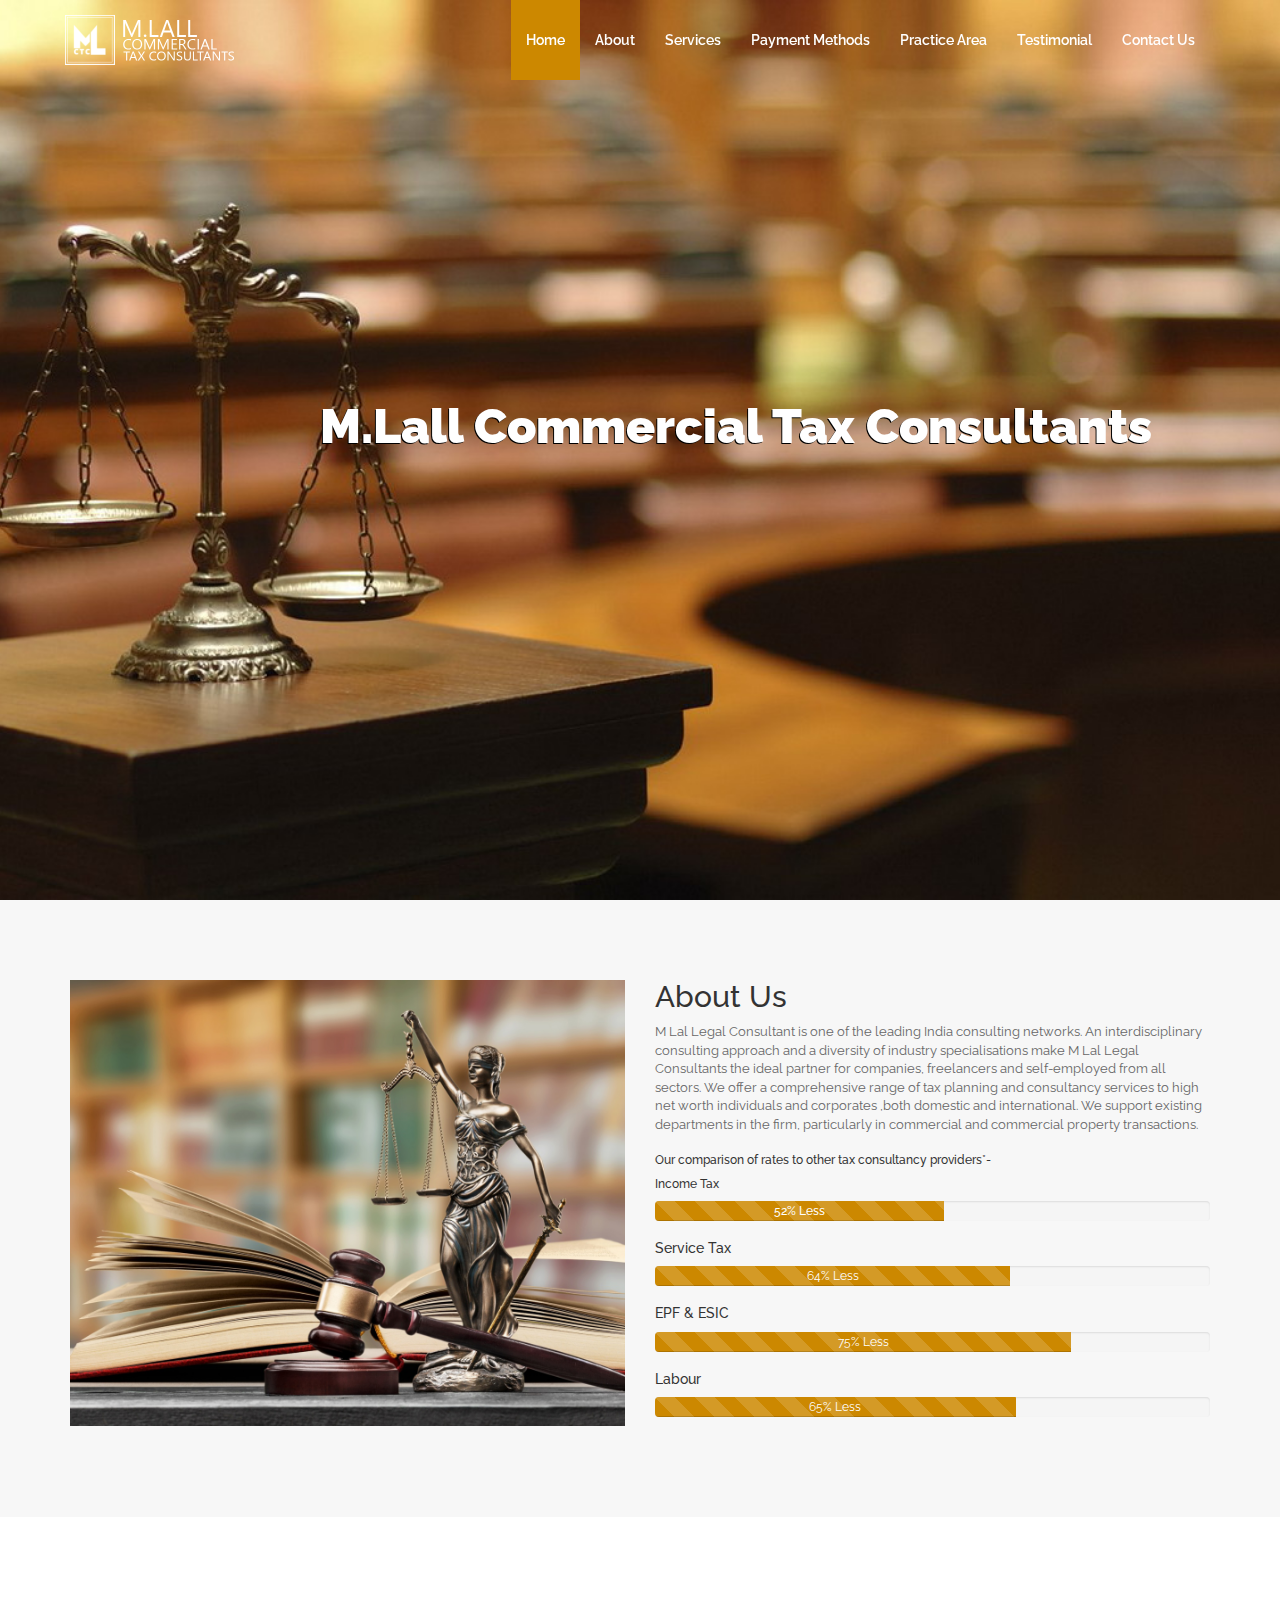
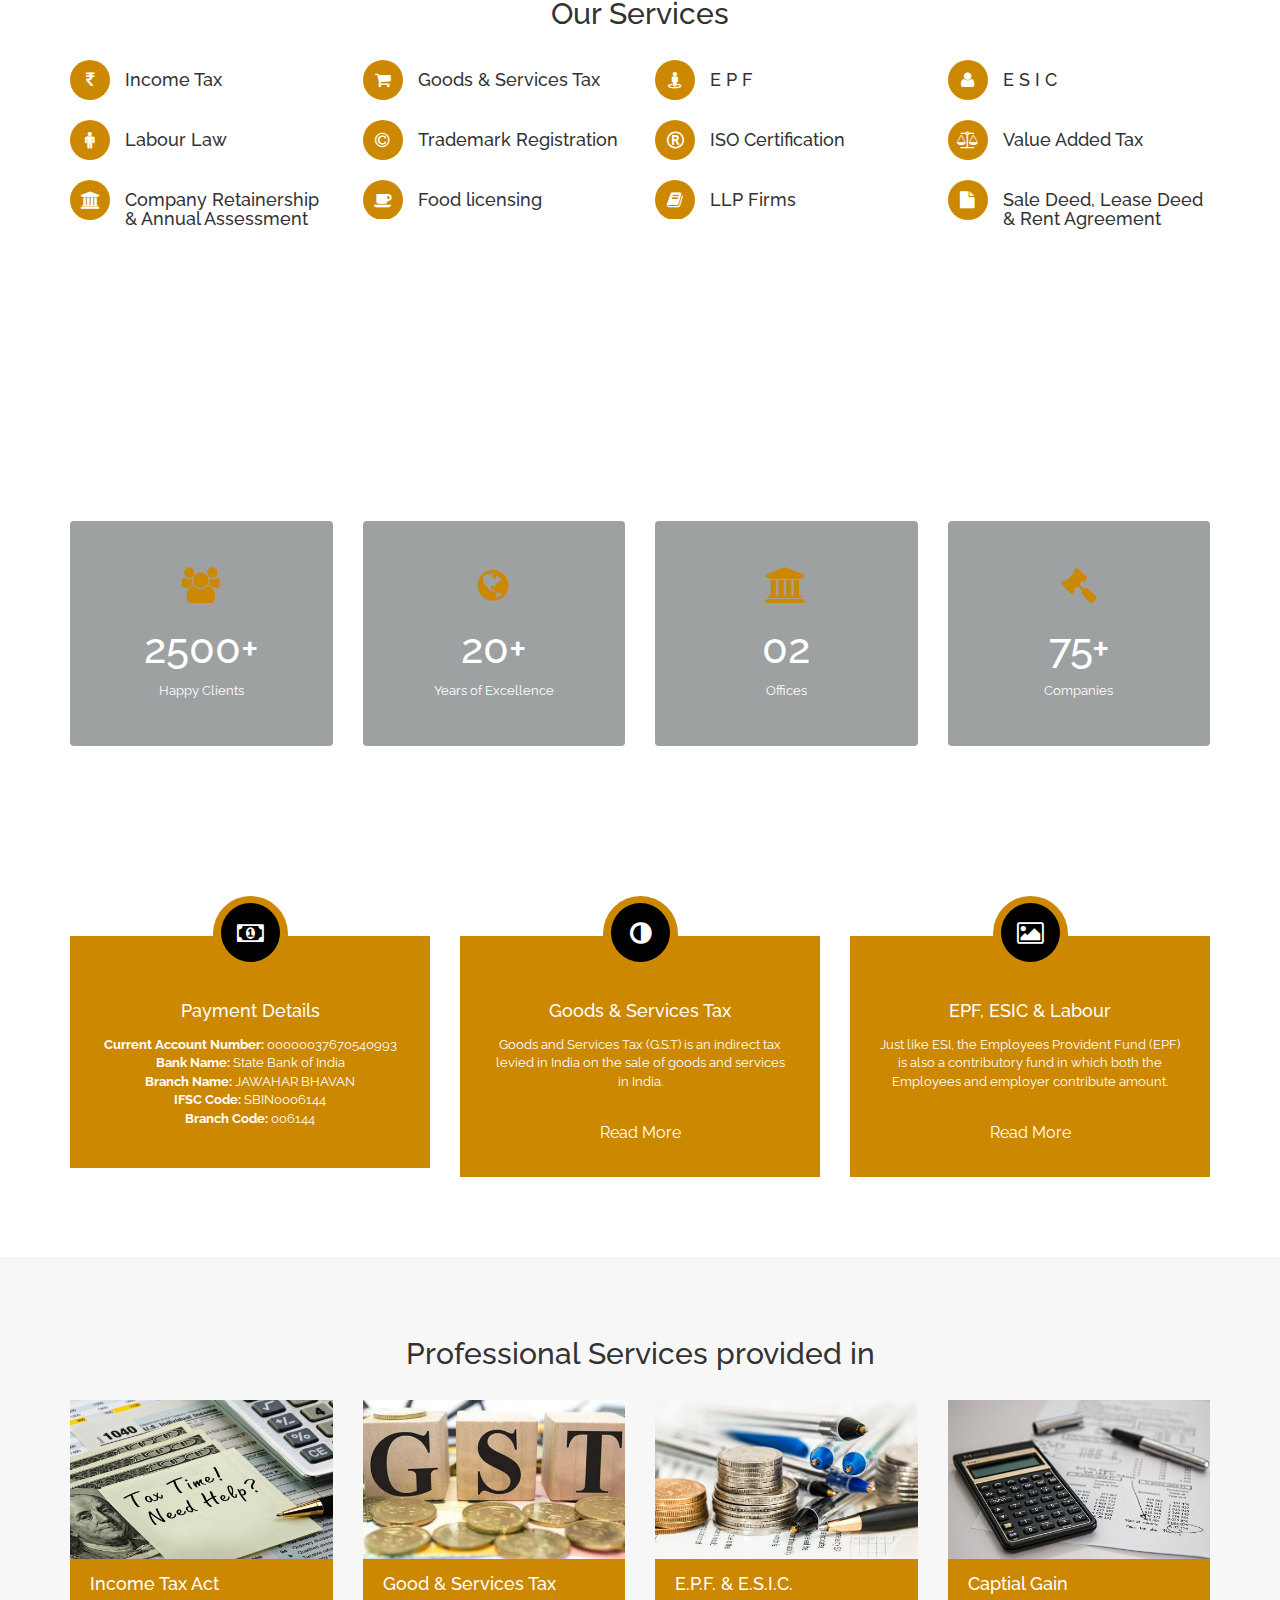
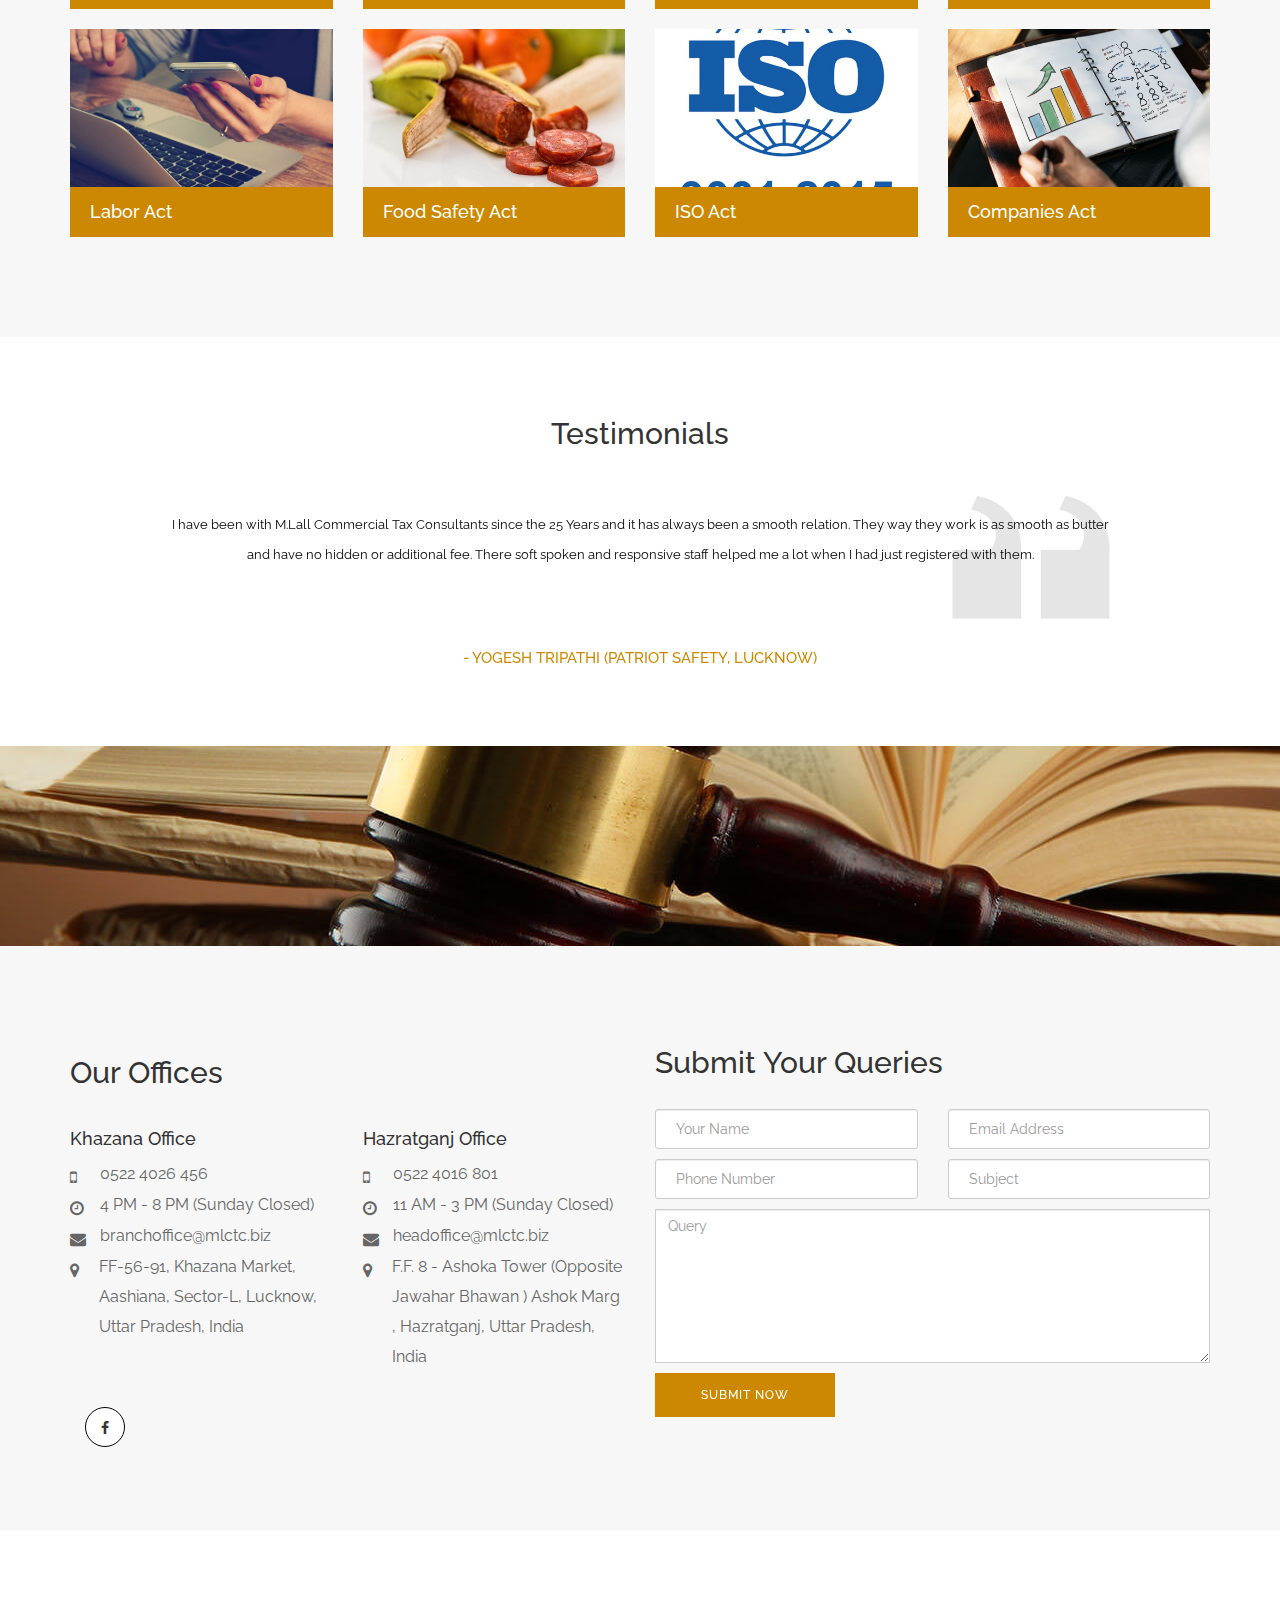
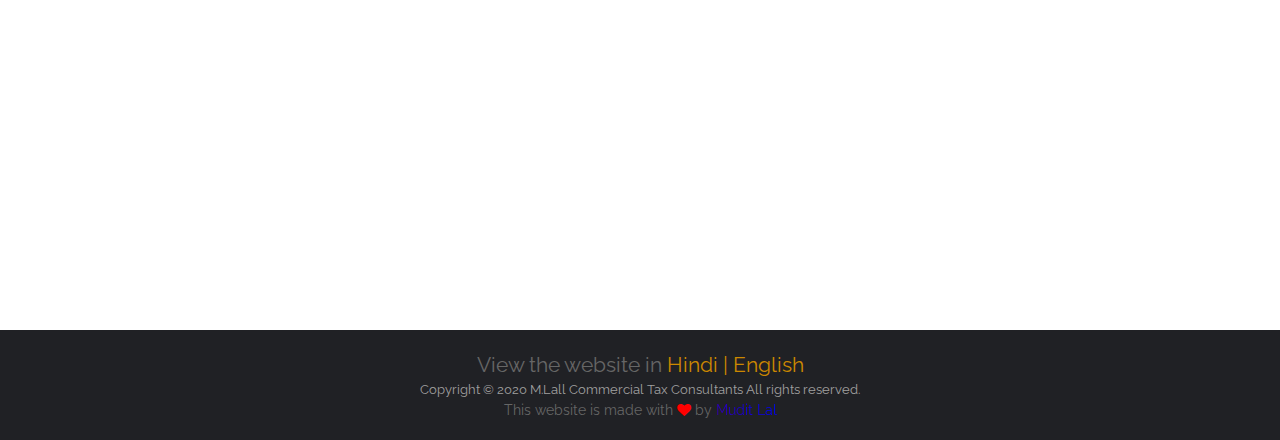
==== commit b60f5a22: "Update index.html" ====
--- a/index.html
+++ b/index.html
@@ -398,7 +398,7 @@
                             <img src="images/pic-3.jpeg" class="img-responsive">
                         </div>
                         <div class="image-content">
-                            <h4>E.P.F & M.P. Act</h4>
+                            <h4>E.P.F. & E.S.I.C.</h4>
                         </div>
                     </div>
                 </div>
@@ -408,7 +408,7 @@
                             <img src="images/pic-4.jpeg" class="img-responsive">
                         </div>
                         <div class="image-content">
-                            <h4>E.S.I.C. Act</h4>
+                            <h4>Captial Gain</h4>
                         </div>
                     </div>
                 </div>
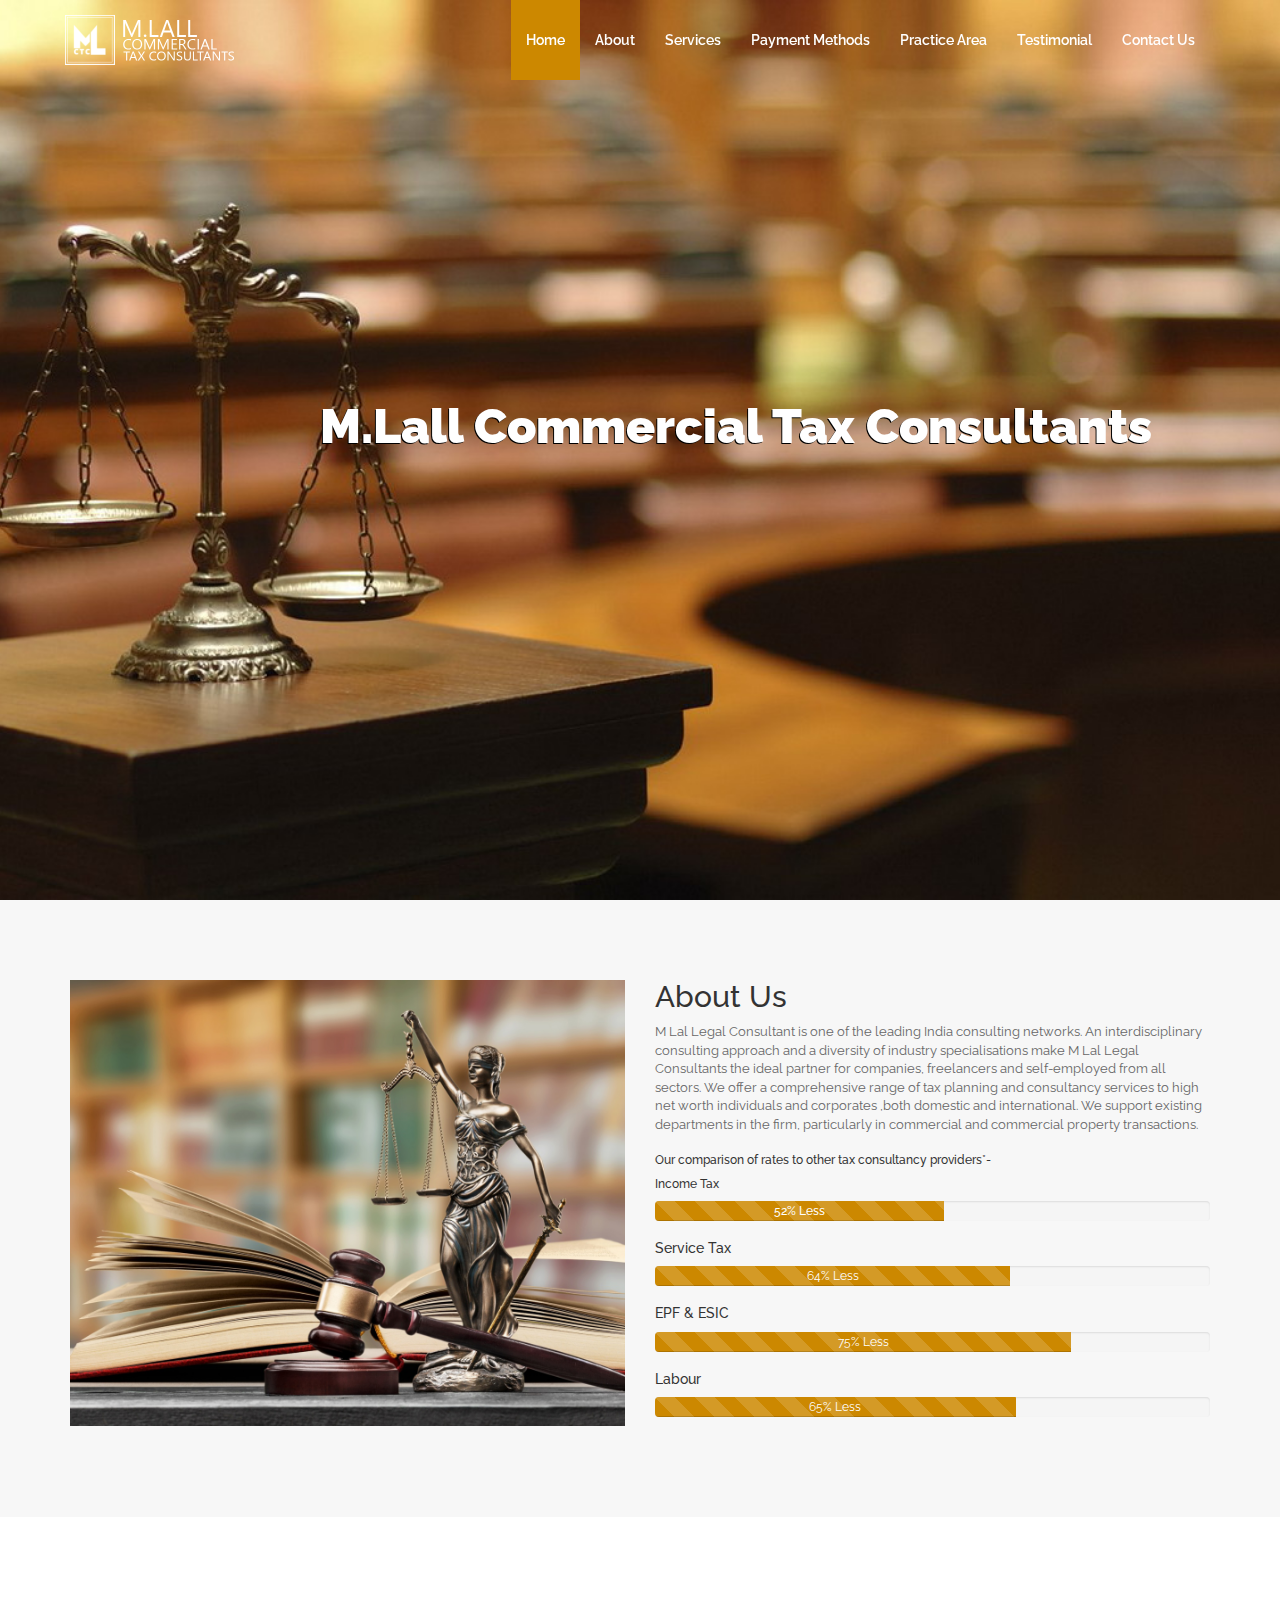
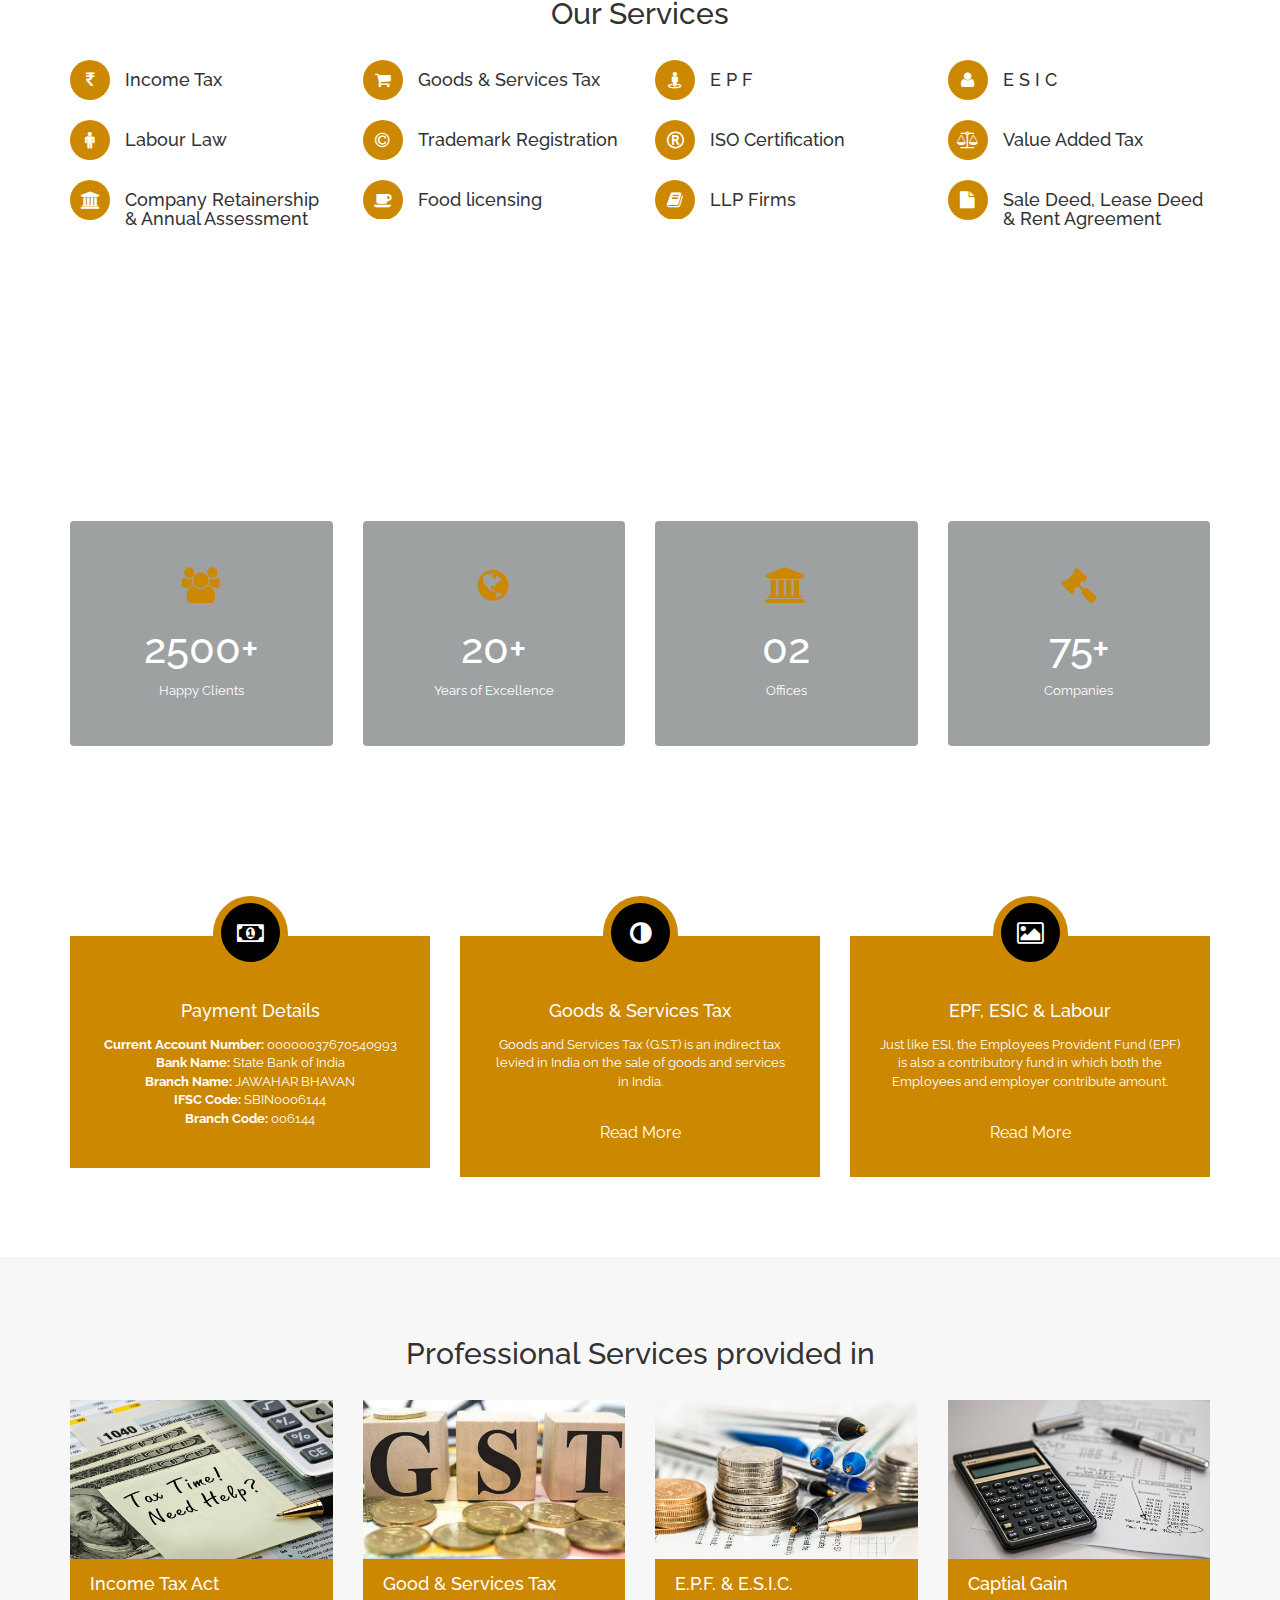
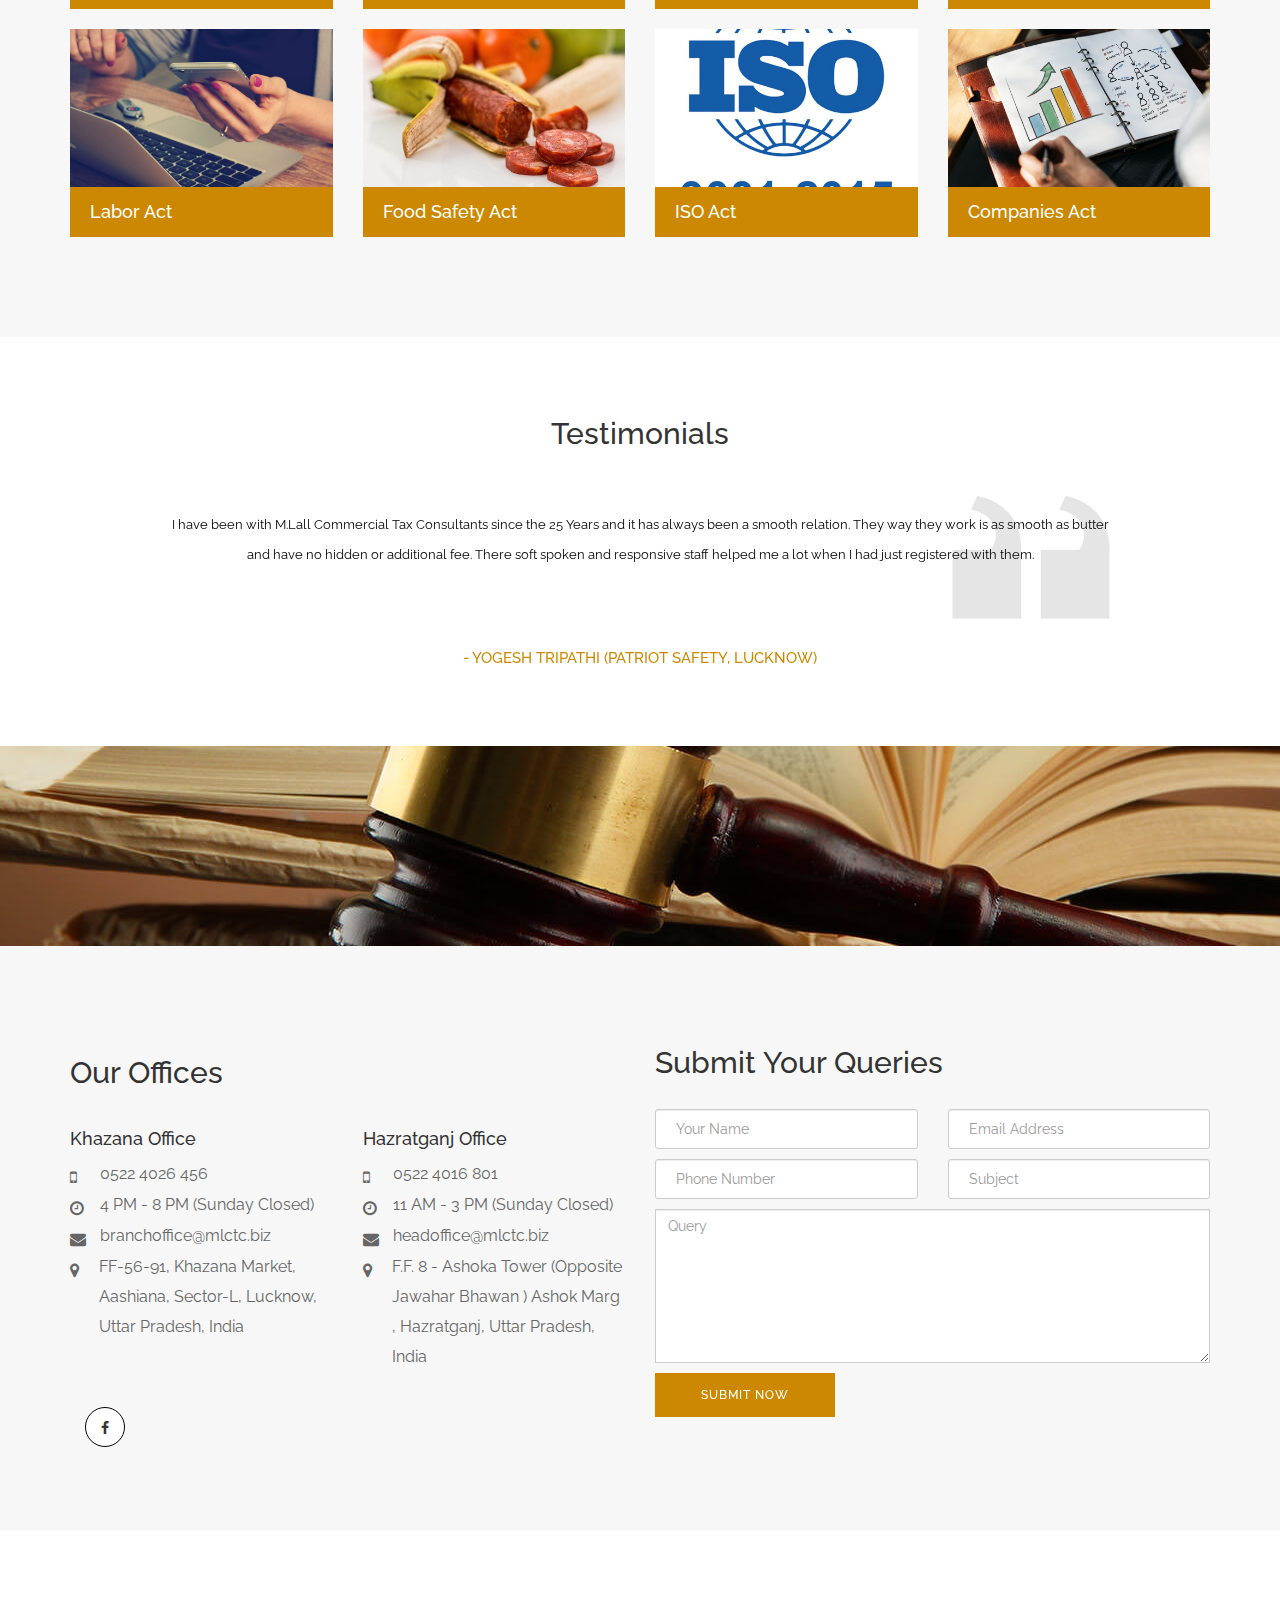
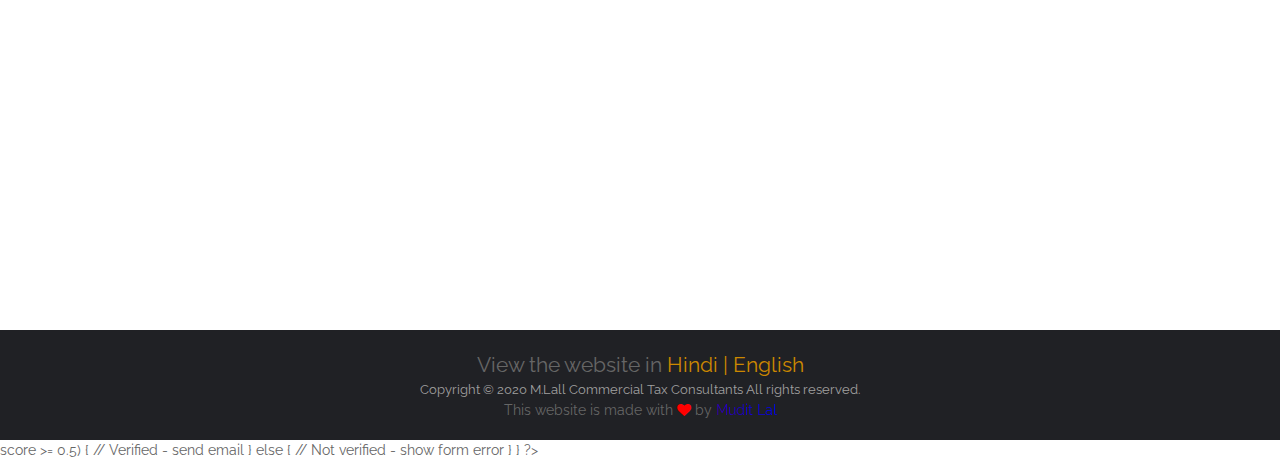
==== commit 8ebda5f3: "Re-Captcha Added" ====
--- a/index.html
+++ b/index.html
@@ -3,6 +3,16 @@
   <head>
     <meta charset="utf-8">
     <meta http-equiv="X-UA-Compatible" content="IE=edge">
+
+    <script src="https://www.google.com/recaptcha/api.js?render=6LcBOOwUAAAAAFiA2AdxLw1zzGZPoKKJRCnerEKb"></script>
+    <script>
+    grecaptcha.ready(function() {
+        grecaptcha.execute('6LcBOOwUAAAAAFiA2AdxLw1zzGZPoKKJRCnerEKb', {action: 'homepage'}).then(function(token) {
+           ...
+        });
+    });
+    </script>
+
     <meta name="viewport" content="width=device-width, initial-scale=1">
     <meta name="description" content="">
     <meta name="author" content="">
@@ -668,6 +678,7 @@
                                        <textarea class="form-control form-control-multiline" rows="7" name="entry.839337160" placeholder="Query"></textarea>
                                     </div>
                             </div>
+<input type="hidden" name="recaptcha_response" id="recaptchaResponse">
                             <button type="submit" class="btn button-default">Submit Now</button>
                       </form>
                 	</div>
@@ -675,7 +686,7 @@
             </div>
        	</div>
     </section>
-    <div class="mapouter"><div class="gmap_canvas"><iframe width="100%" height="400" "id="gmap_canvas" src="https://www.google.com/maps/embed?pb=!1m18!1m12!1m3!1d889.8913911610989!2d80.94987358874815!3d26.85376675684061!2m3!1f0!2f0!3f0!3m2!1i1024!2i768!4f13.1!3m3!1m2!1s0x399bfd0c20c8e915%3A0x7f29857c973c611d!2sManoj%20Lal%20Advocate!5e0!3m2!1sen!2sin!4v1587458837054!5m2!1sen!2sin" frameborder="0" scrolling="no" marginheight="0" marginwidth="0"></iframe></div><style>.mapouter{position:relative;text-align:right;height:400px;width:100%;}.gmap_canvas {overflow:hidden;background:none!important;height:400px;width:100%;}</style></div>
+    <div class="mapouter"><div class="gmap_canvas"><iframe width="100%" height="400" id="gmap_canvas" src="https://www.google.com/maps/embed?pb=!1m18!1m12!1m3!1d889.8913911610989!2d80.94987358874815!3d26.85376675684061!2m3!1f0!2f0!3f0!3m2!1i1024!2i768!4f13.1!3m3!1m2!1s0x399bfd0c20c8e915%3A0x7f29857c973c611d!2sManoj%20Lal%20Advocate!5e0!3m2!1sen!2sin!4v1587458837054!5m2!1sen!2sin" frameborder="0" scrolling="no" marginheight="0" marginwidth="0"></iframe></div><style>.mapouter{position:relative;text-align:right;height:400px;width:100%;}.gmap_canvas {overflow:hidden;background:none!important;height:400px;width:100%;}</style></div>
     <!-- Footer Start Here -->
     <footer class="text-center">
         <div class="container">
@@ -743,5 +754,25 @@
 	  ga('create', 'UA-76890900-3', 'auto');
 	  ga('send', 'pageview');
 	</script>
+  <?php // Check if form was submitted:
+if ($_SERVER['REQUEST_METHOD'] === 'POST' && isset($_POST['recaptcha_response'])) {
+
+    // Build POST request:
+    $recaptcha_url = 'https://www.google.com/recaptcha/api/siteverify';
+    $recaptcha_secret = '6LcBOOwUAAAAAOPwUFhcgRDqz9OUcdC5mqtj1xw3';
+    $recaptcha_response = $_POST['recaptcha_response'];
+
+    // Make and decode POST request:
+    $recaptcha = file_get_contents($recaptcha_url . '?secret=' . $recaptcha_secret . '&response=' . $recaptcha_response);
+    $recaptcha = json_decode($recaptcha);
+
+    // Take action based on the score returned:
+    if ($recaptcha->score >= 0.5) {
+        // Verified - send email
+    } else {
+        // Not verified - show form error
+    }
+
+} ?>
   </body>
 </html>
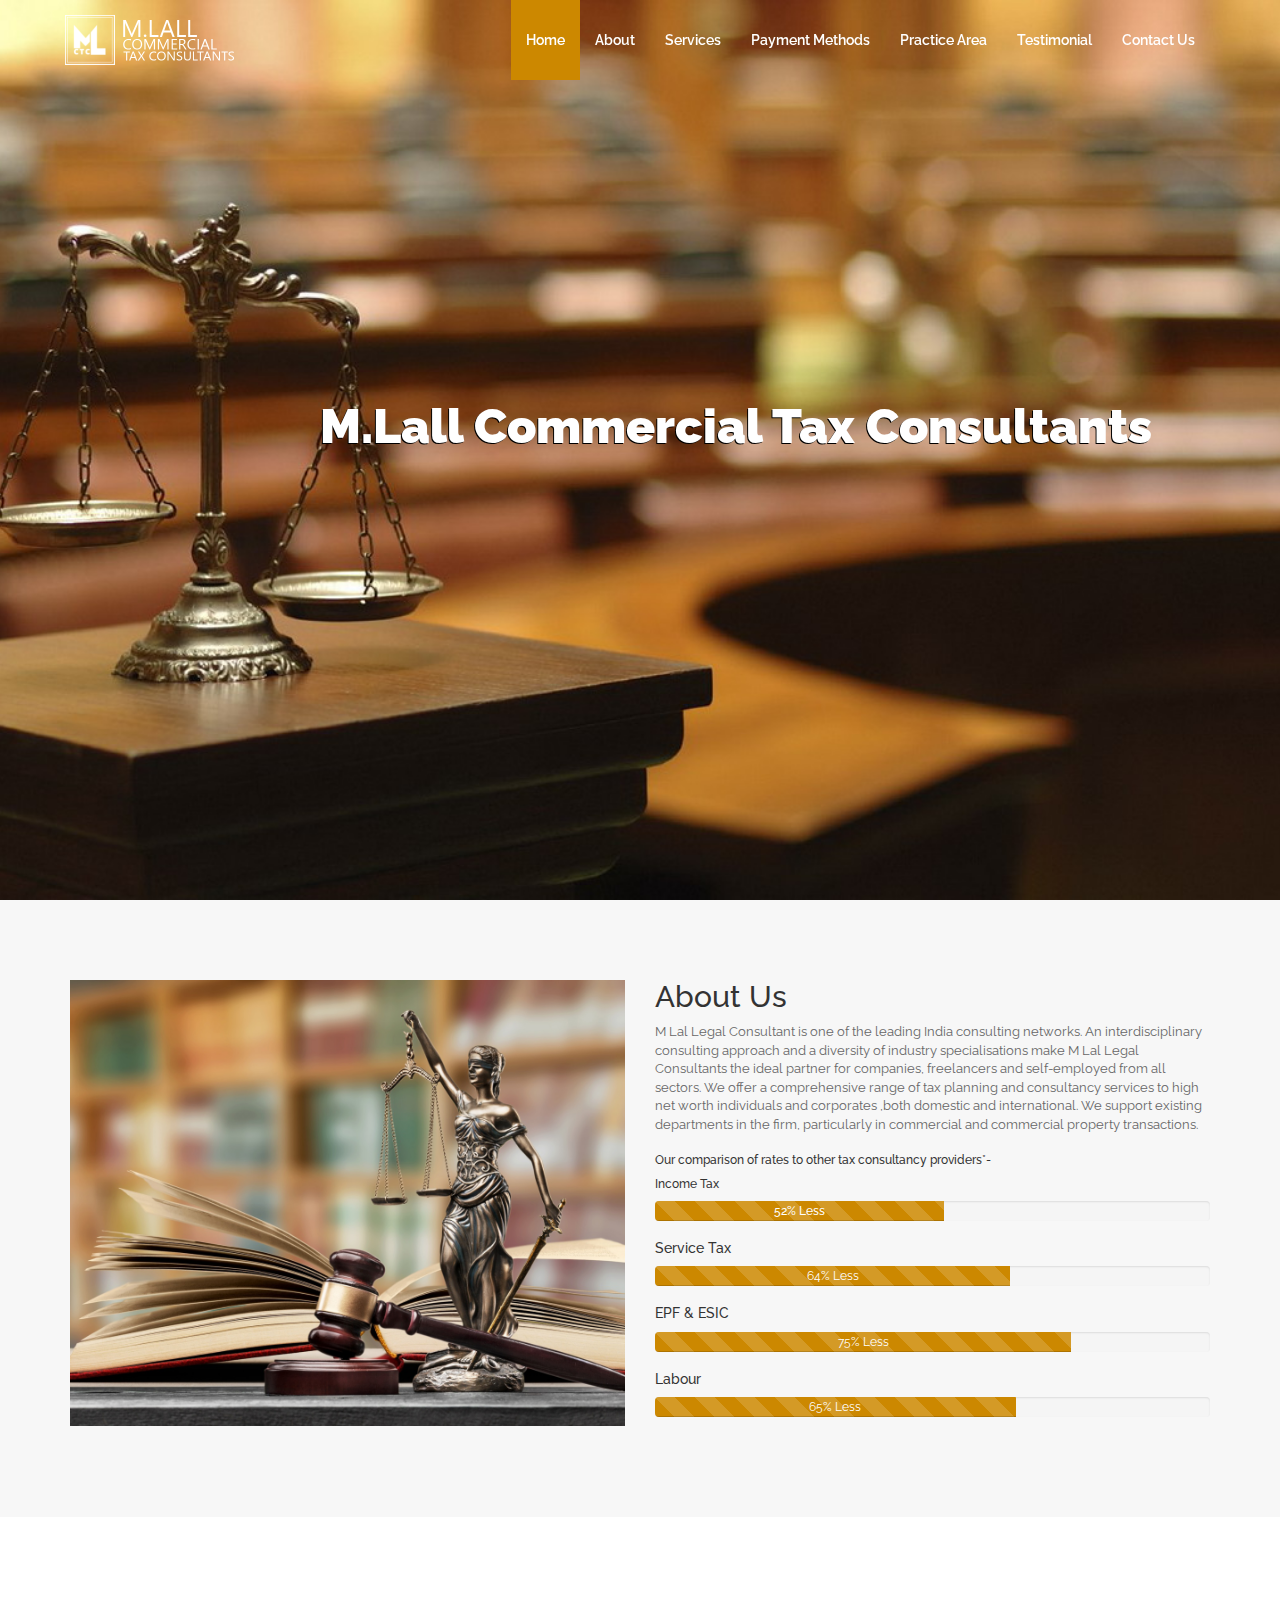
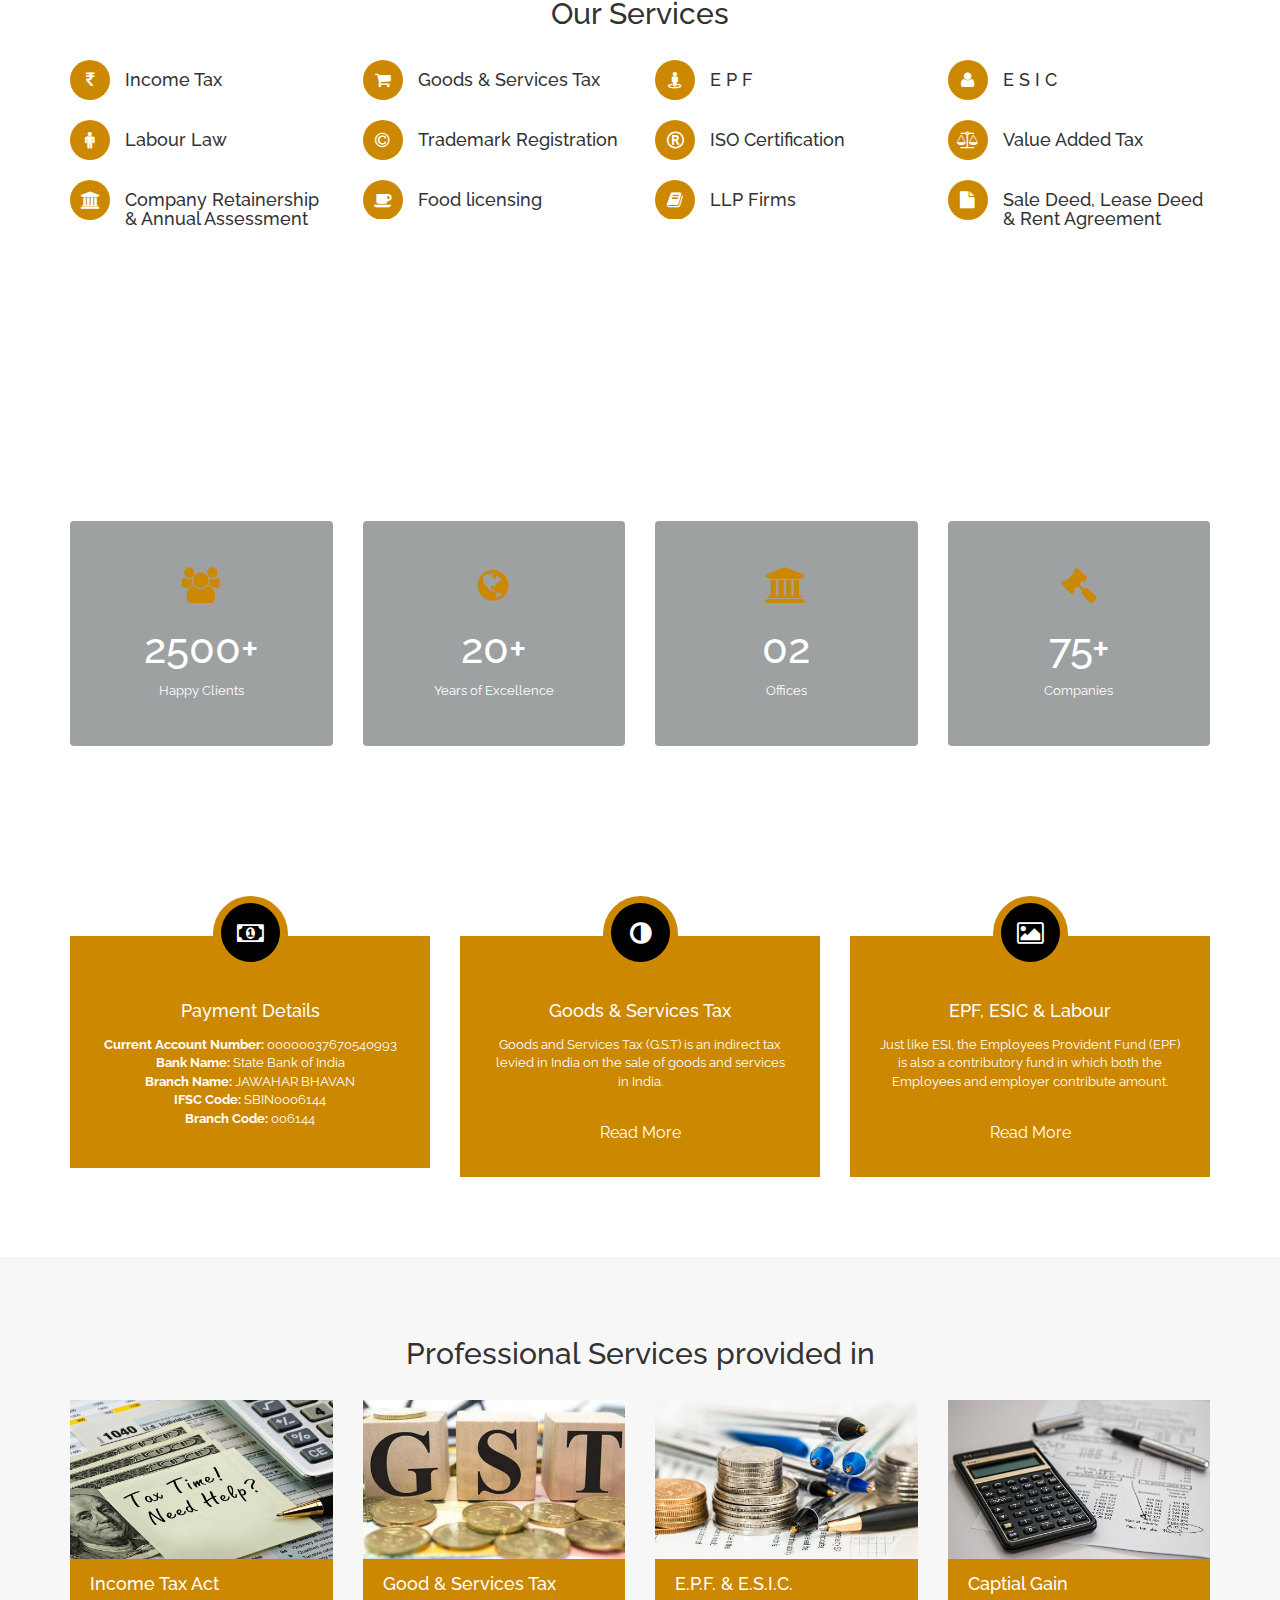
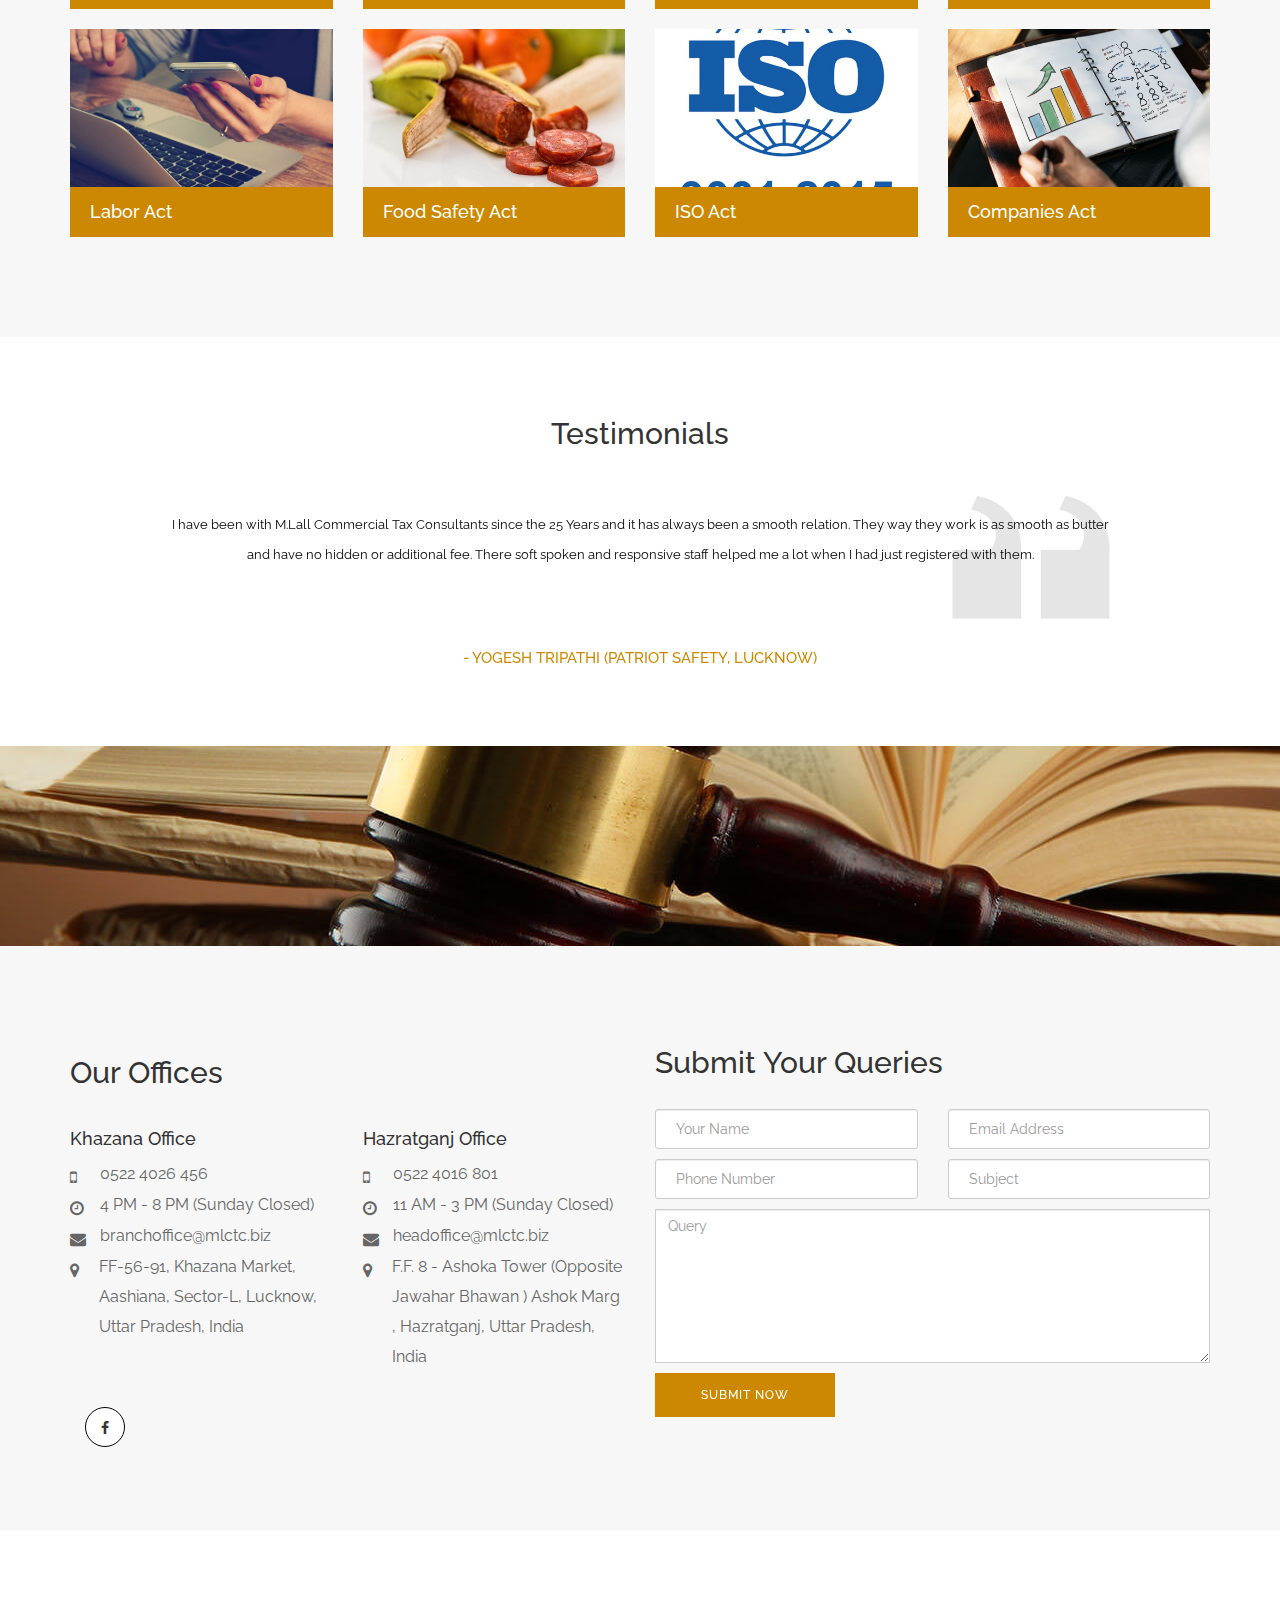
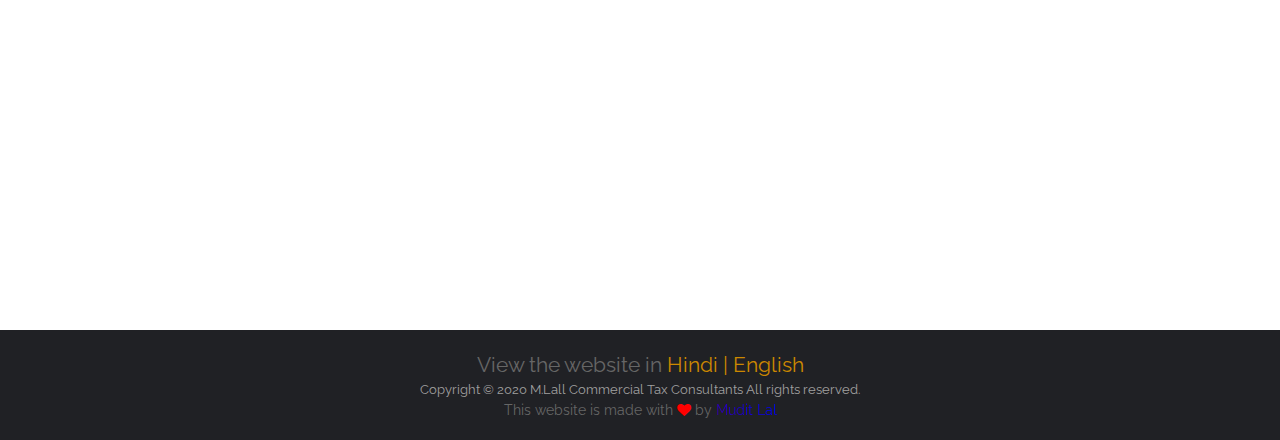
==== commit ccec5bba: "Form Validation Added" ====
--- a/index.html
+++ b/index.html
@@ -653,7 +653,7 @@
      <iframe name="hidden_iframe" id="hidden_iframe" style="display:none;" onload="if(submitted)  {window.location='https://mudit-lal.github.io/mlctc.github.io/submitted/index.html';}"></iframe>
 					<!-- Start the form spanel -->
 					<h2> Submit Your Queries </h2>
-                       <form class="dart-form-8"  action="https://docs.google.com/forms/u/4/d/e/1FAIpQLSeOjz4CJYeNs6RJhBTEI26yEtXdt7eKmWr2lFzgIz3q74gC9A/formResponse" id="get-form" name="contact" method="post" target="hidden_iframe">
+                       <form name="query" class="dart-form-8"  action="https://docs.google.com/forms/u/4/d/e/1FAIpQLSeOjz4CJYeNs6RJhBTEI26yEtXdt7eKmWr2lFzgIz3q74gC9A/formResponse" id="get-form" name="contact" method="post" target="hidden_iframe" onsubmit="return finalvalidate();">
                             <div class="form-inline row">
                                 <div class="form-group col-sm-6">
                                   <input class="form-control" type="text" name="entry.2005620554" placeholder="Your Name">
@@ -754,25 +754,5 @@
 	  ga('create', 'UA-76890900-3', 'auto');
 	  ga('send', 'pageview');
 	</script>
-  <?php // Check if form was submitted:
-if ($_SERVER['REQUEST_METHOD'] === 'POST' && isset($_POST['recaptcha_response'])) {
-
-    // Build POST request:
-    $recaptcha_url = 'https://www.google.com/recaptcha/api/siteverify';
-    $recaptcha_secret = '6LcBOOwUAAAAAOPwUFhcgRDqz9OUcdC5mqtj1xw3';
-    $recaptcha_response = $_POST['recaptcha_response'];
-
-    // Make and decode POST request:
-    $recaptcha = file_get_contents($recaptcha_url . '?secret=' . $recaptcha_secret . '&response=' . $recaptcha_response);
-    $recaptcha = json_decode($recaptcha);
-
-    // Take action based on the score returned:
-    if ($recaptcha->score >= 0.5) {
-        // Verified - send email
-    } else {
-        // Not verified - show form error
-    }
-
-} ?>
   </body>
 </html>
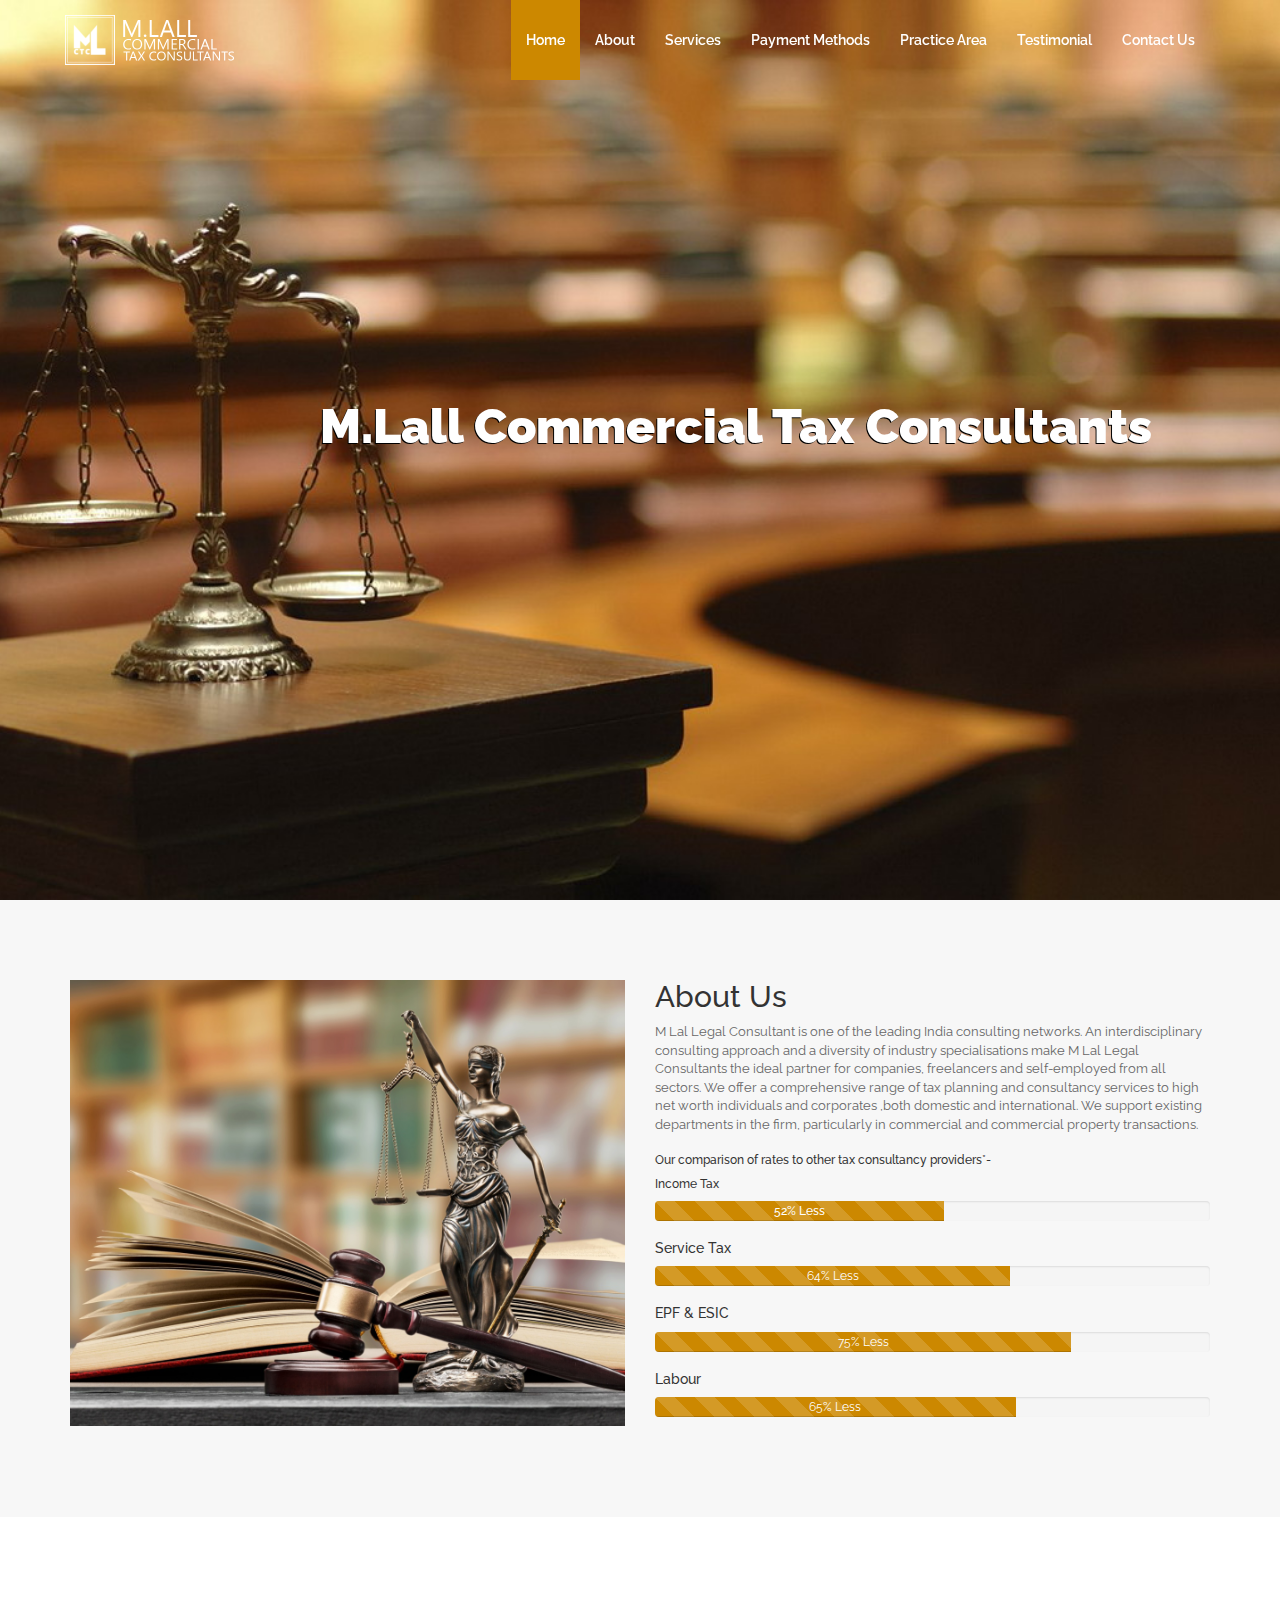
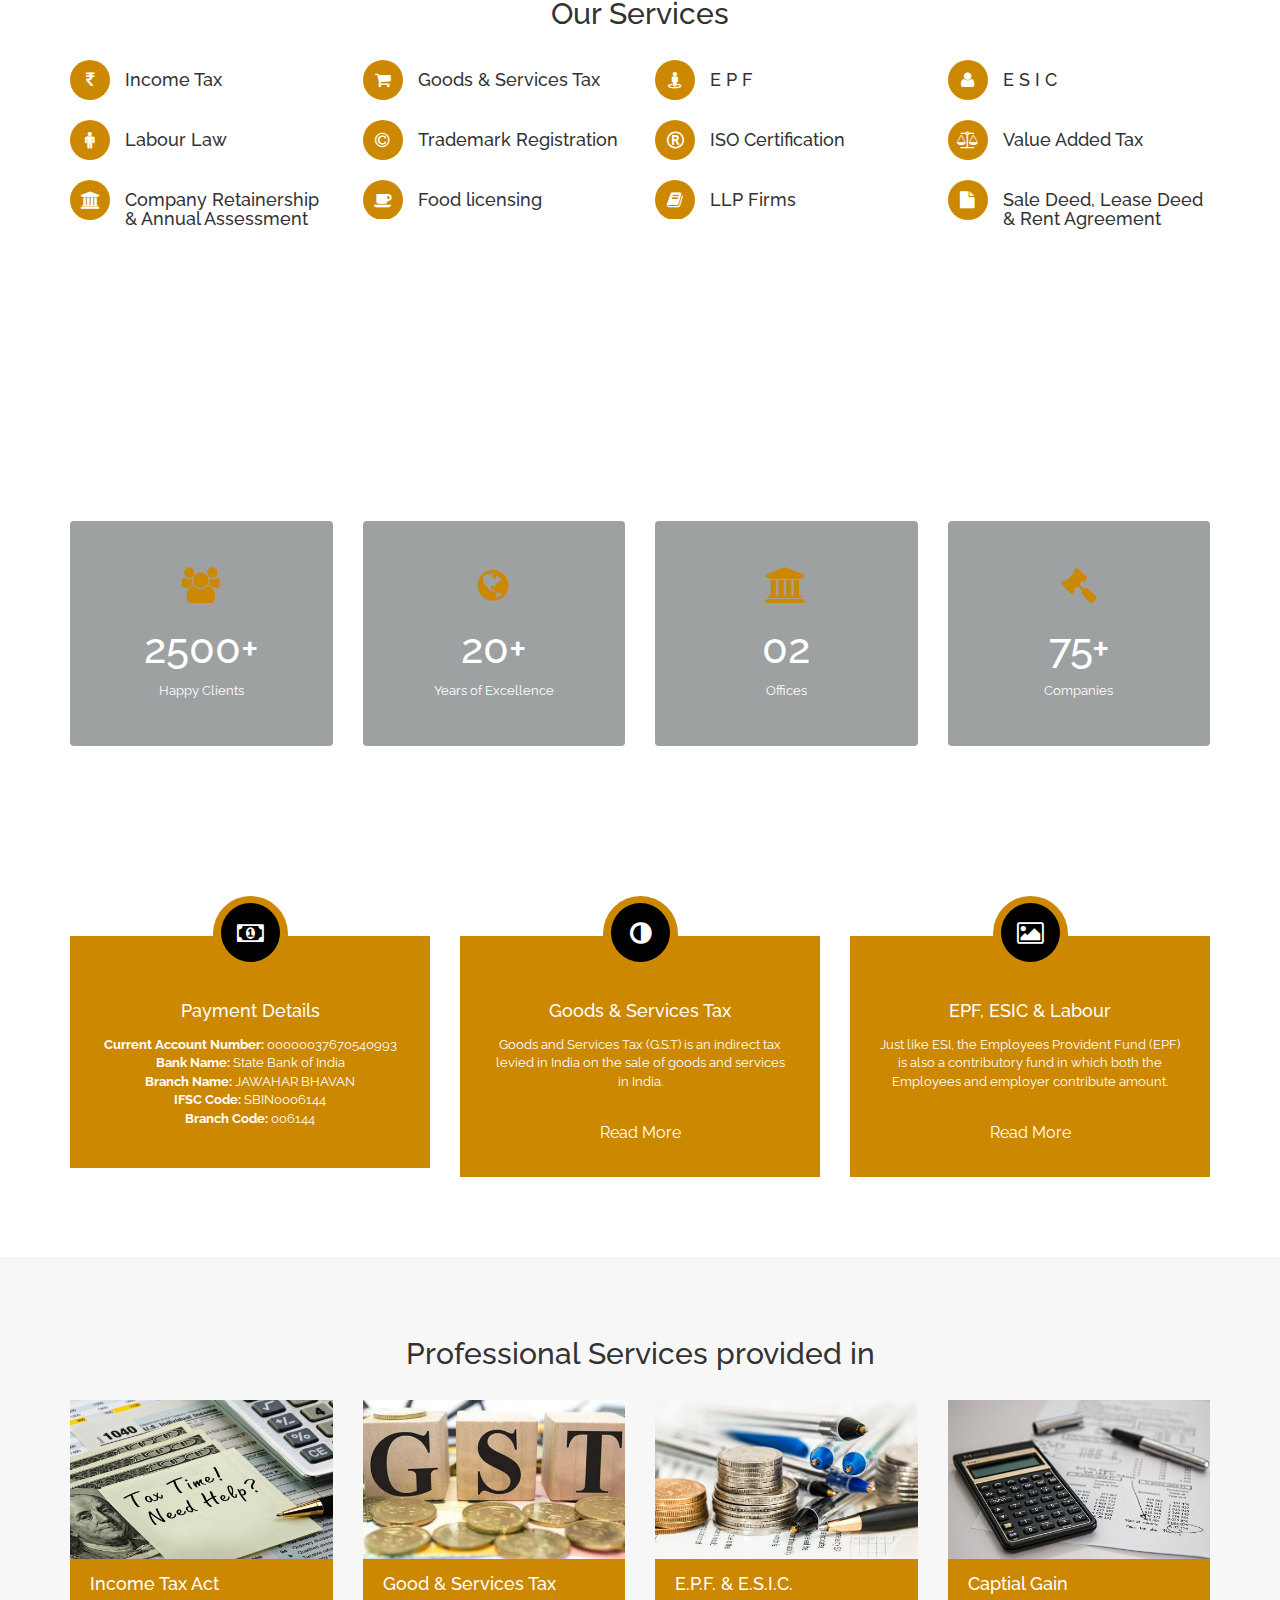
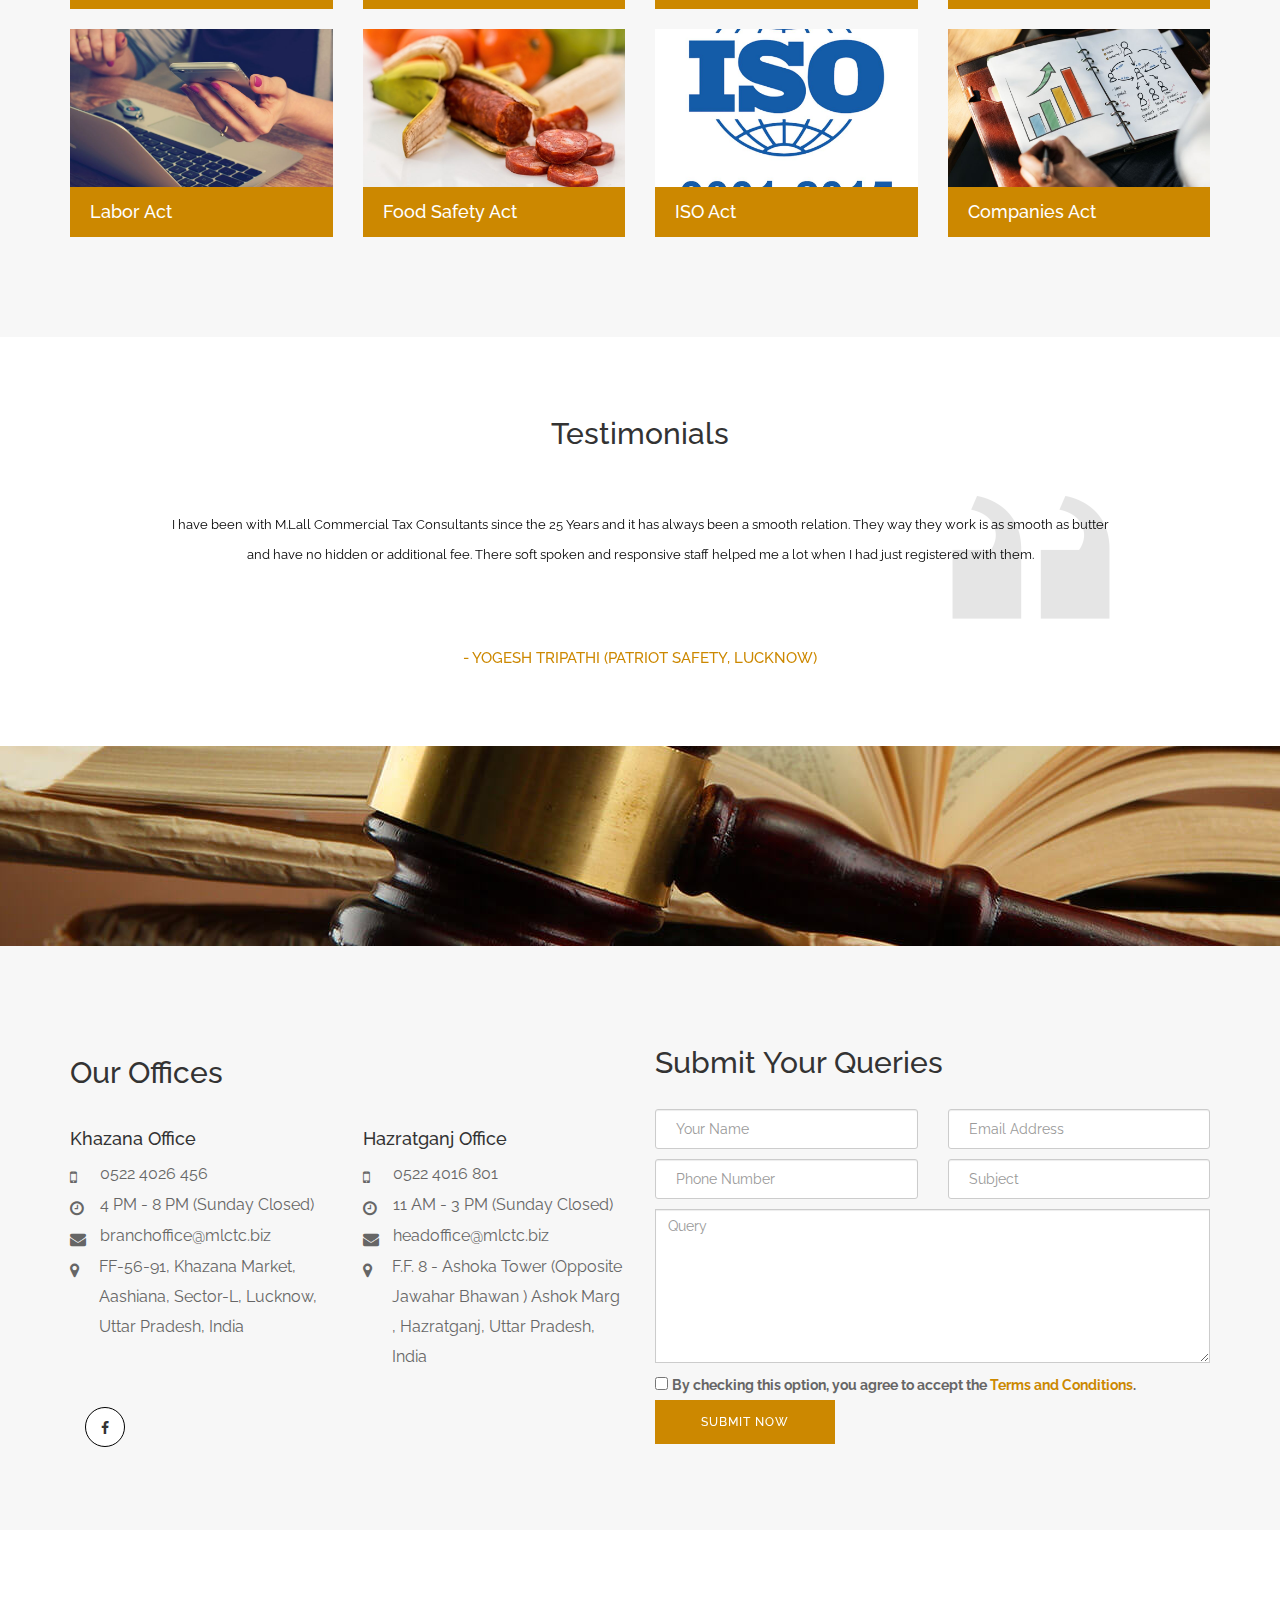
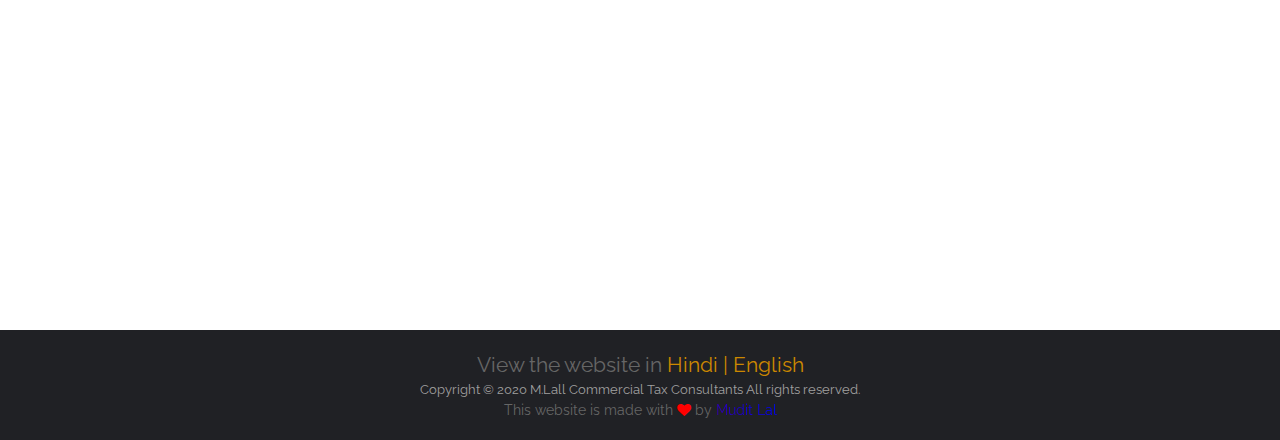
==== commit ab00940c: "Terms and condition semi fixed" ====
--- a/index.html
+++ b/index.html
@@ -678,7 +678,8 @@
                                        <textarea class="form-control form-control-multiline" rows="7" name="entry.839337160" placeholder="Query"></textarea>
                                     </div>
                             </div>
-<input type="hidden" name="recaptcha_response" id="recaptchaResponse">
+                            <input type="checkbox" name="terms" id="terms_conditions" class="custom-control-input" value="1" required>
+                            <input type="hidden" name="recaptcha_response" id="recaptchaResponse"><label class="custom-control-label" for="terms_conditions" name="agree">By checking this option, you agree to accept the <a href="#">Terms and Conditions</a>.</label>
                             <button type="submit" class="btn button-default">Submit Now</button>
                       </form>
                 	</div>
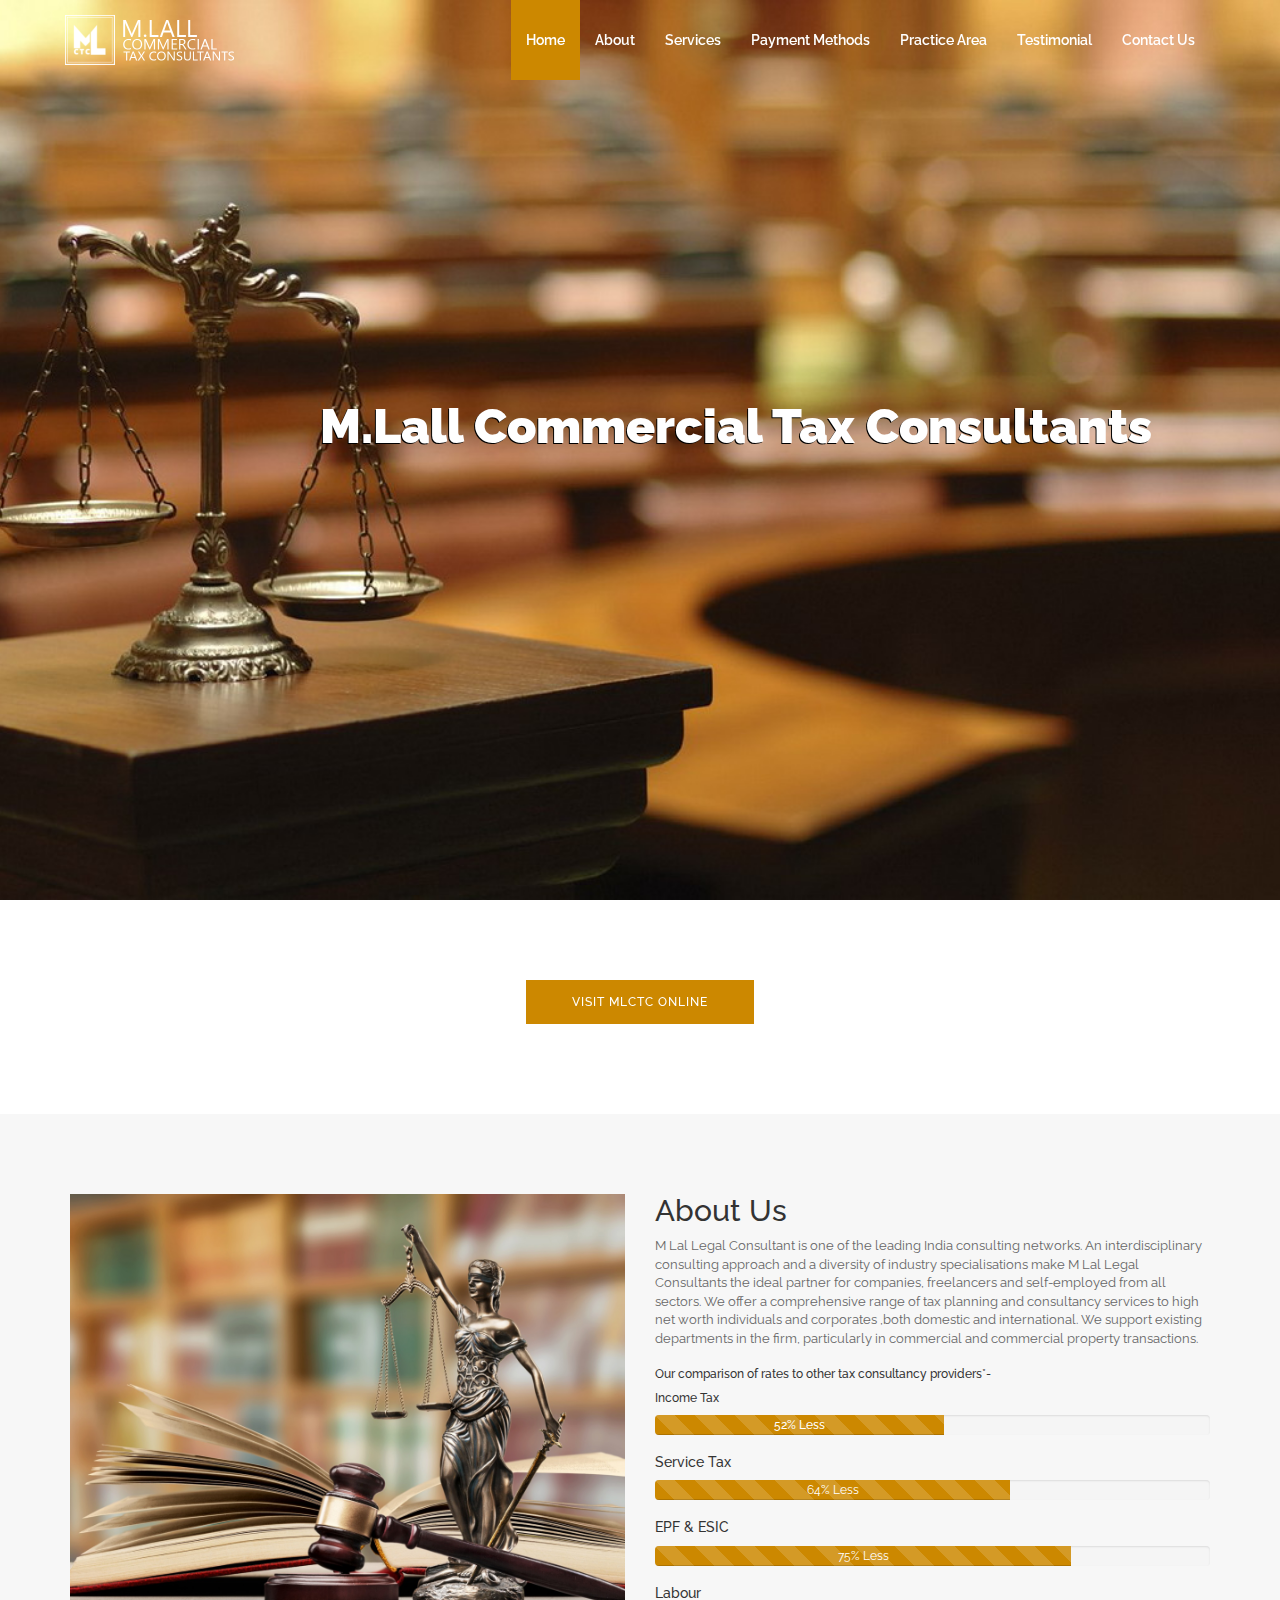
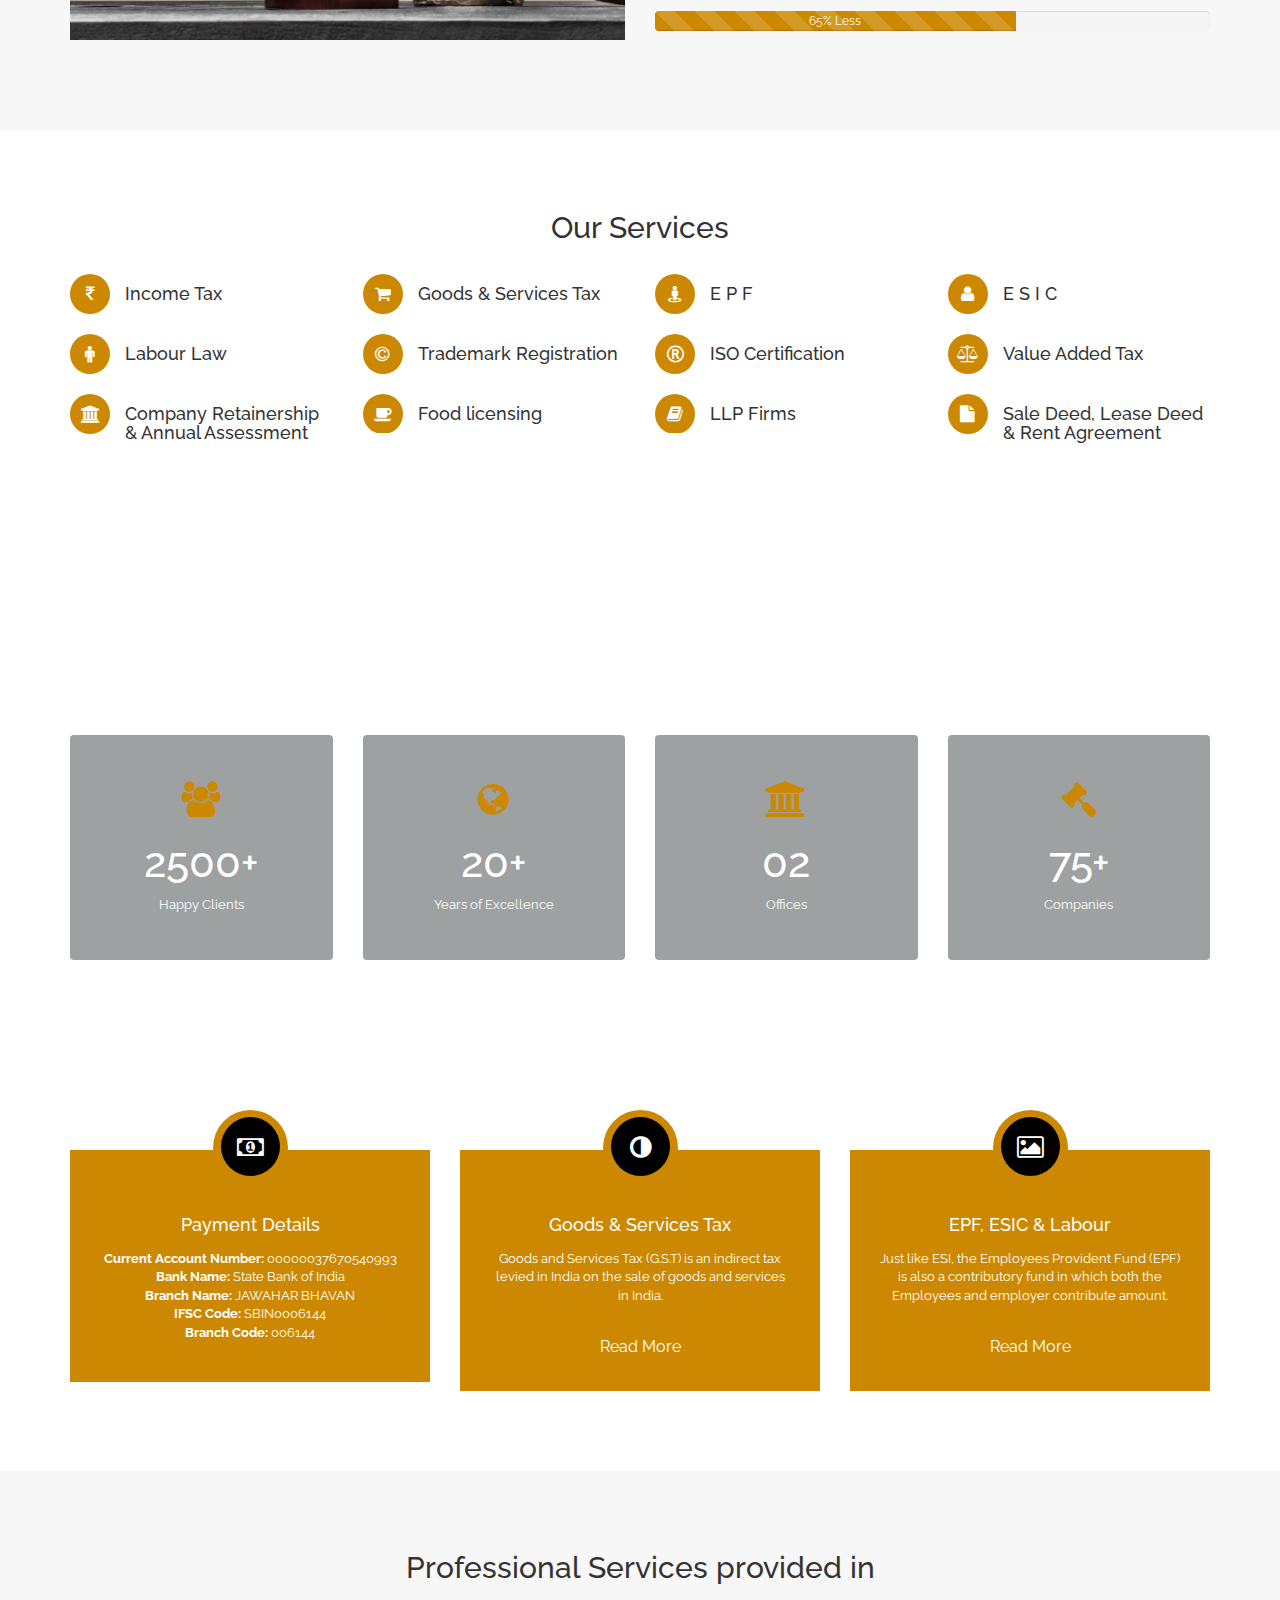
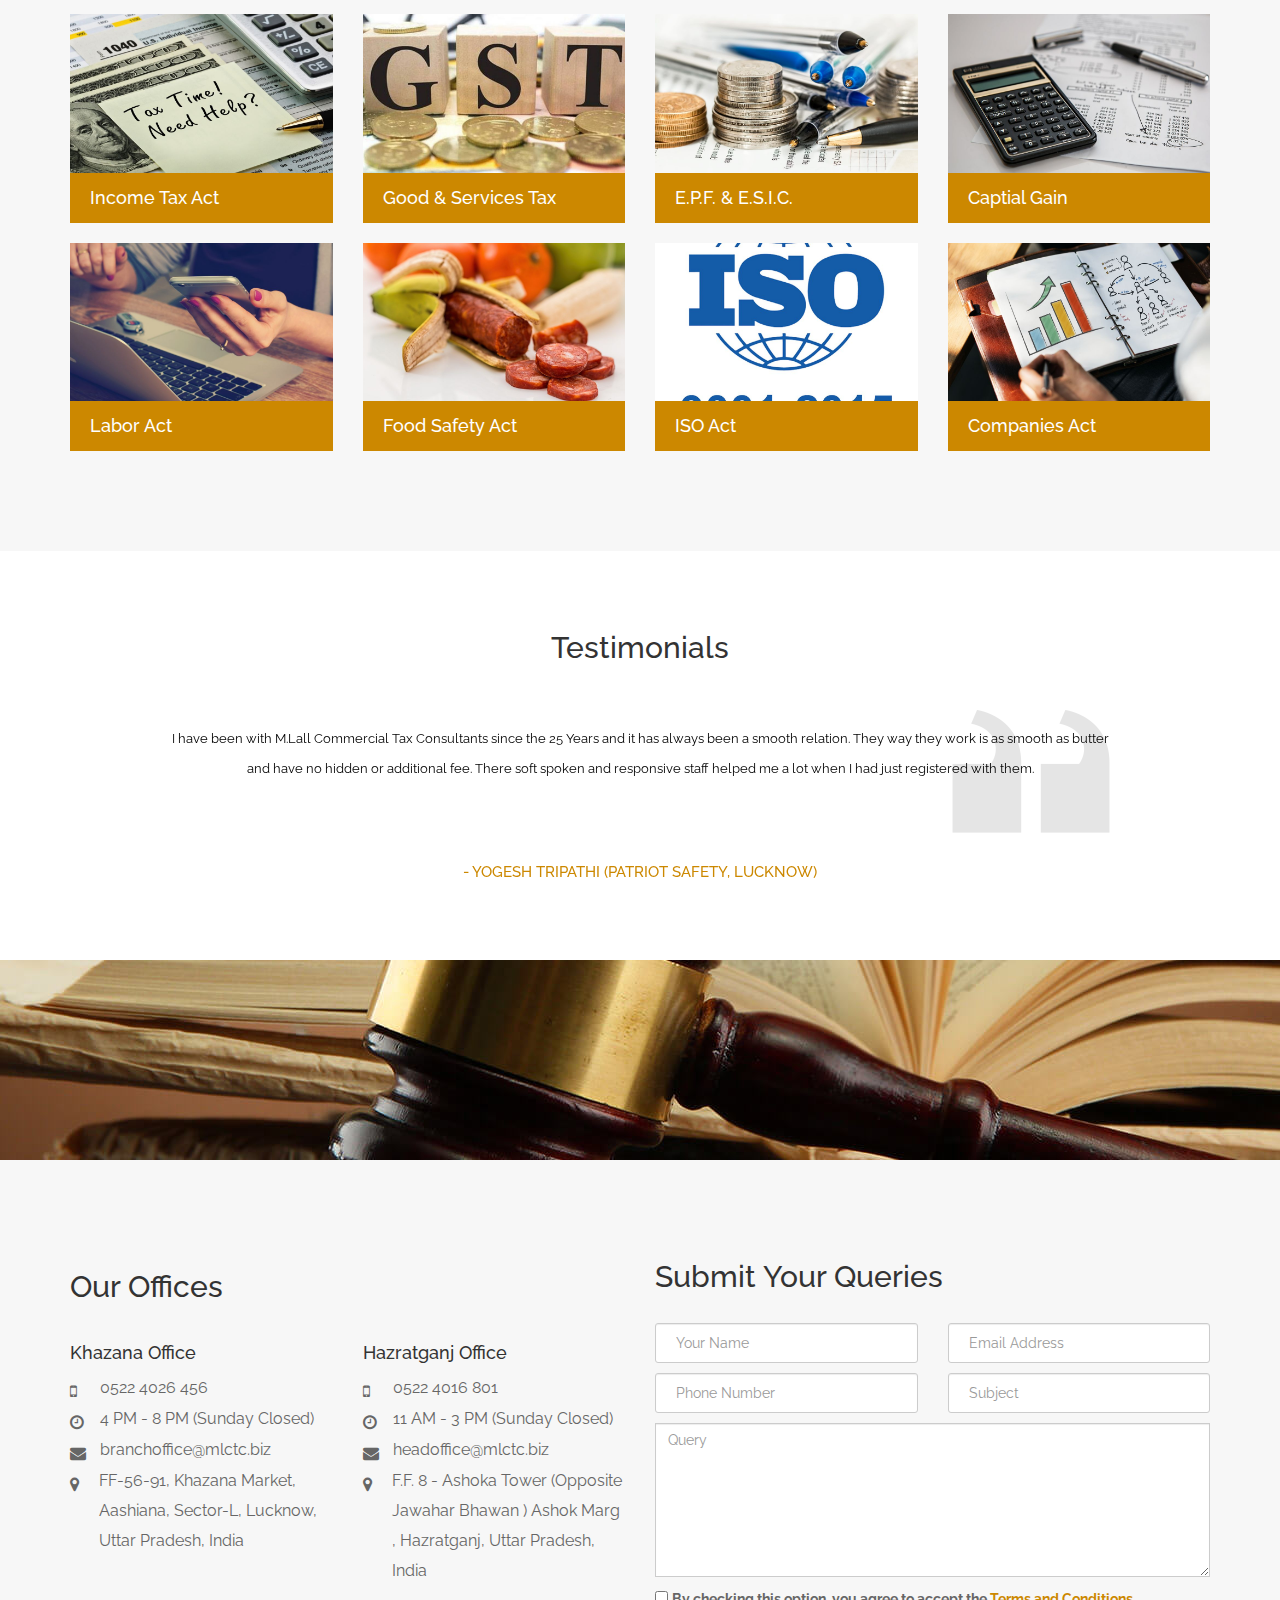
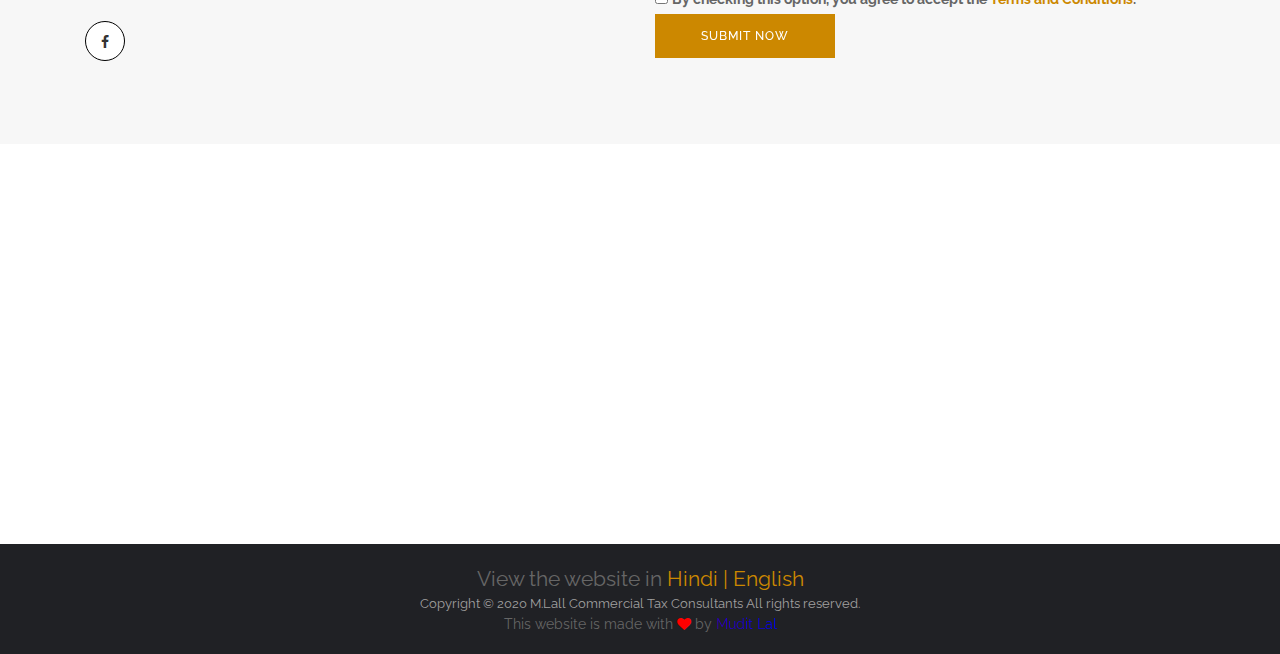
==== commit b379cfa7: "Update index.html" ====
--- a/index.html
+++ b/index.html
@@ -107,7 +107,17 @@
             <!-- end of masterslider -->
         </div>
     </section>
-
+    <section id="service" class="services bg-img">
+        <div class="container">
+            <div class="row">
+               <div class="col-md-12">
+                    <div class="dart-headingstyle-three text-center dart-mb-30">  <!--Style 3-->
+                        <a href="https://online.mlctc.biz" target="_blank"><button class="btn button-default">VISIT MLCTC ONLINE</button></a>
+                    </div>
+                </div>
+            </div>
+        </div>
+    </section>
     <div class="clearfix"></div>
 
     <!--About Section Here-->
@@ -268,7 +278,6 @@
                         <a href="#" target="_blank">
                             <h4>Sale Deed, Lease Deed & Rent Agreement</h4>
                         </a>
-
                     </div>
                 </div>
             </div>
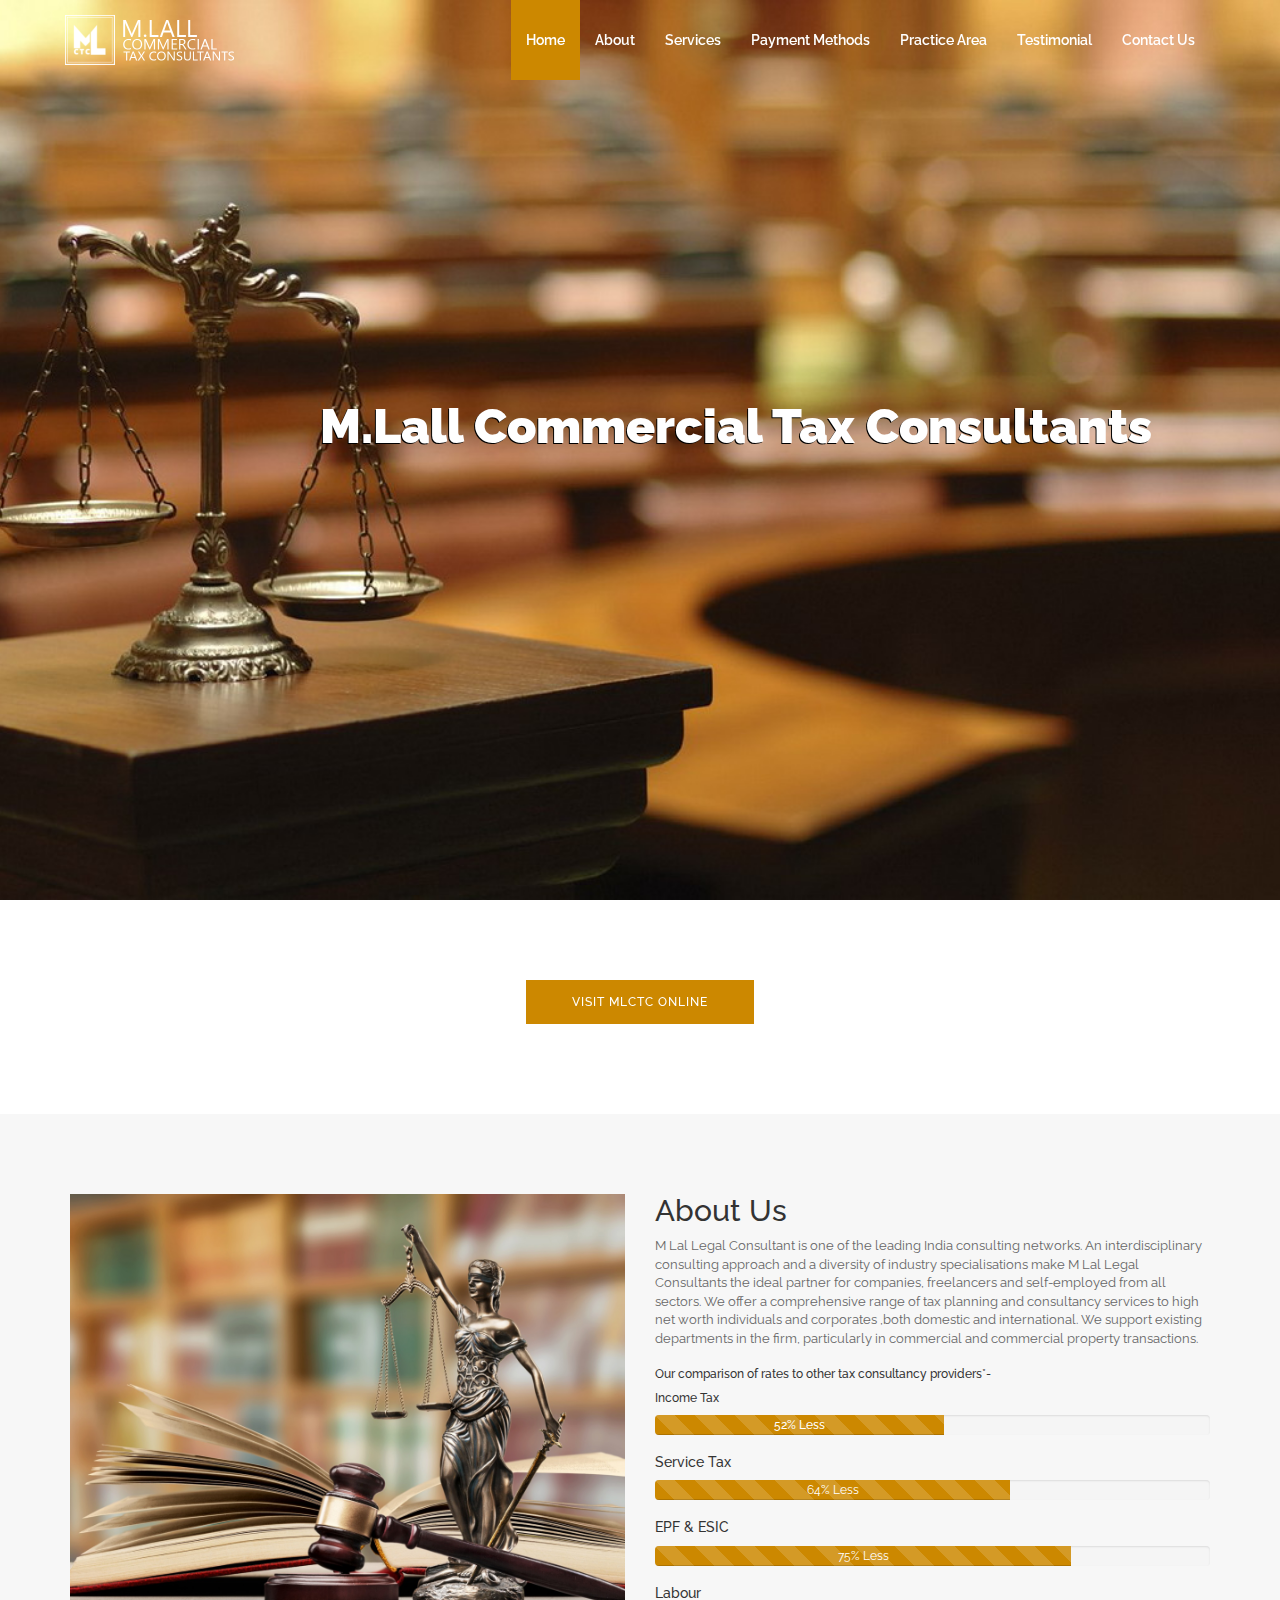
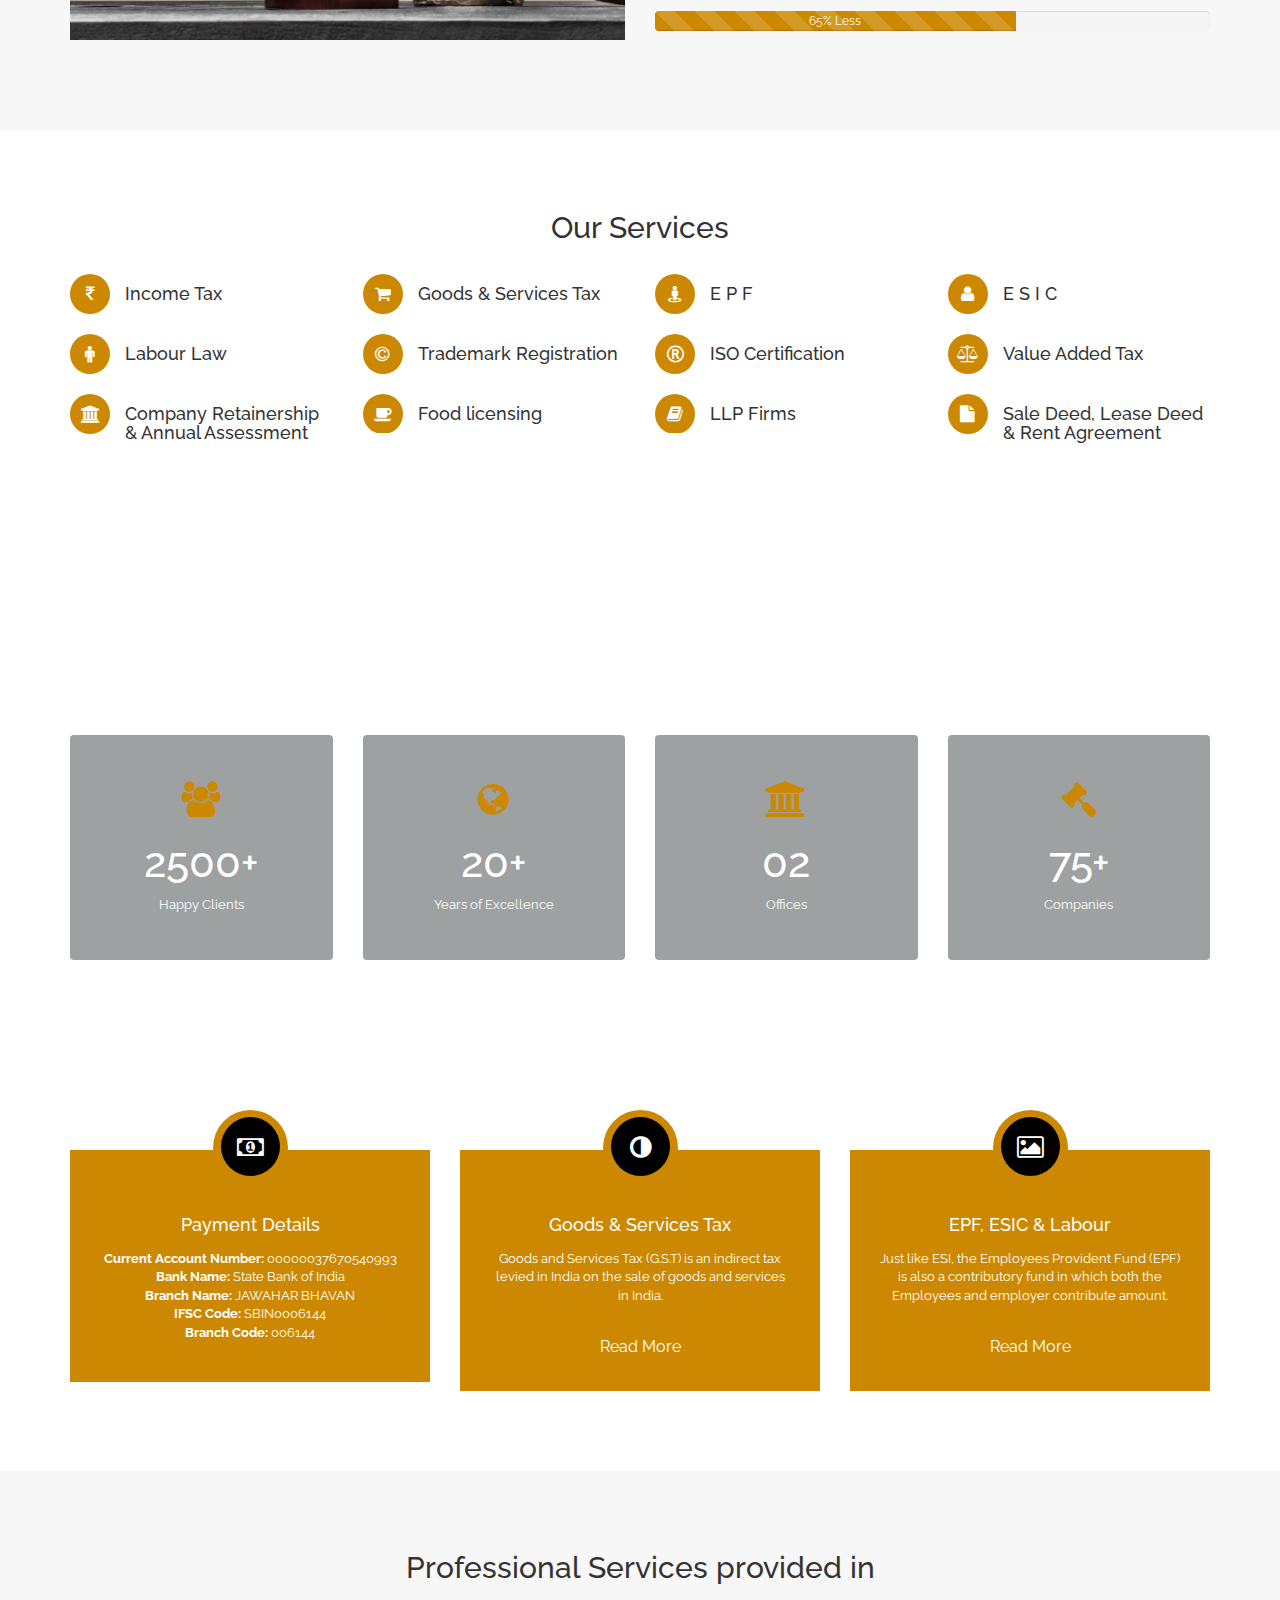
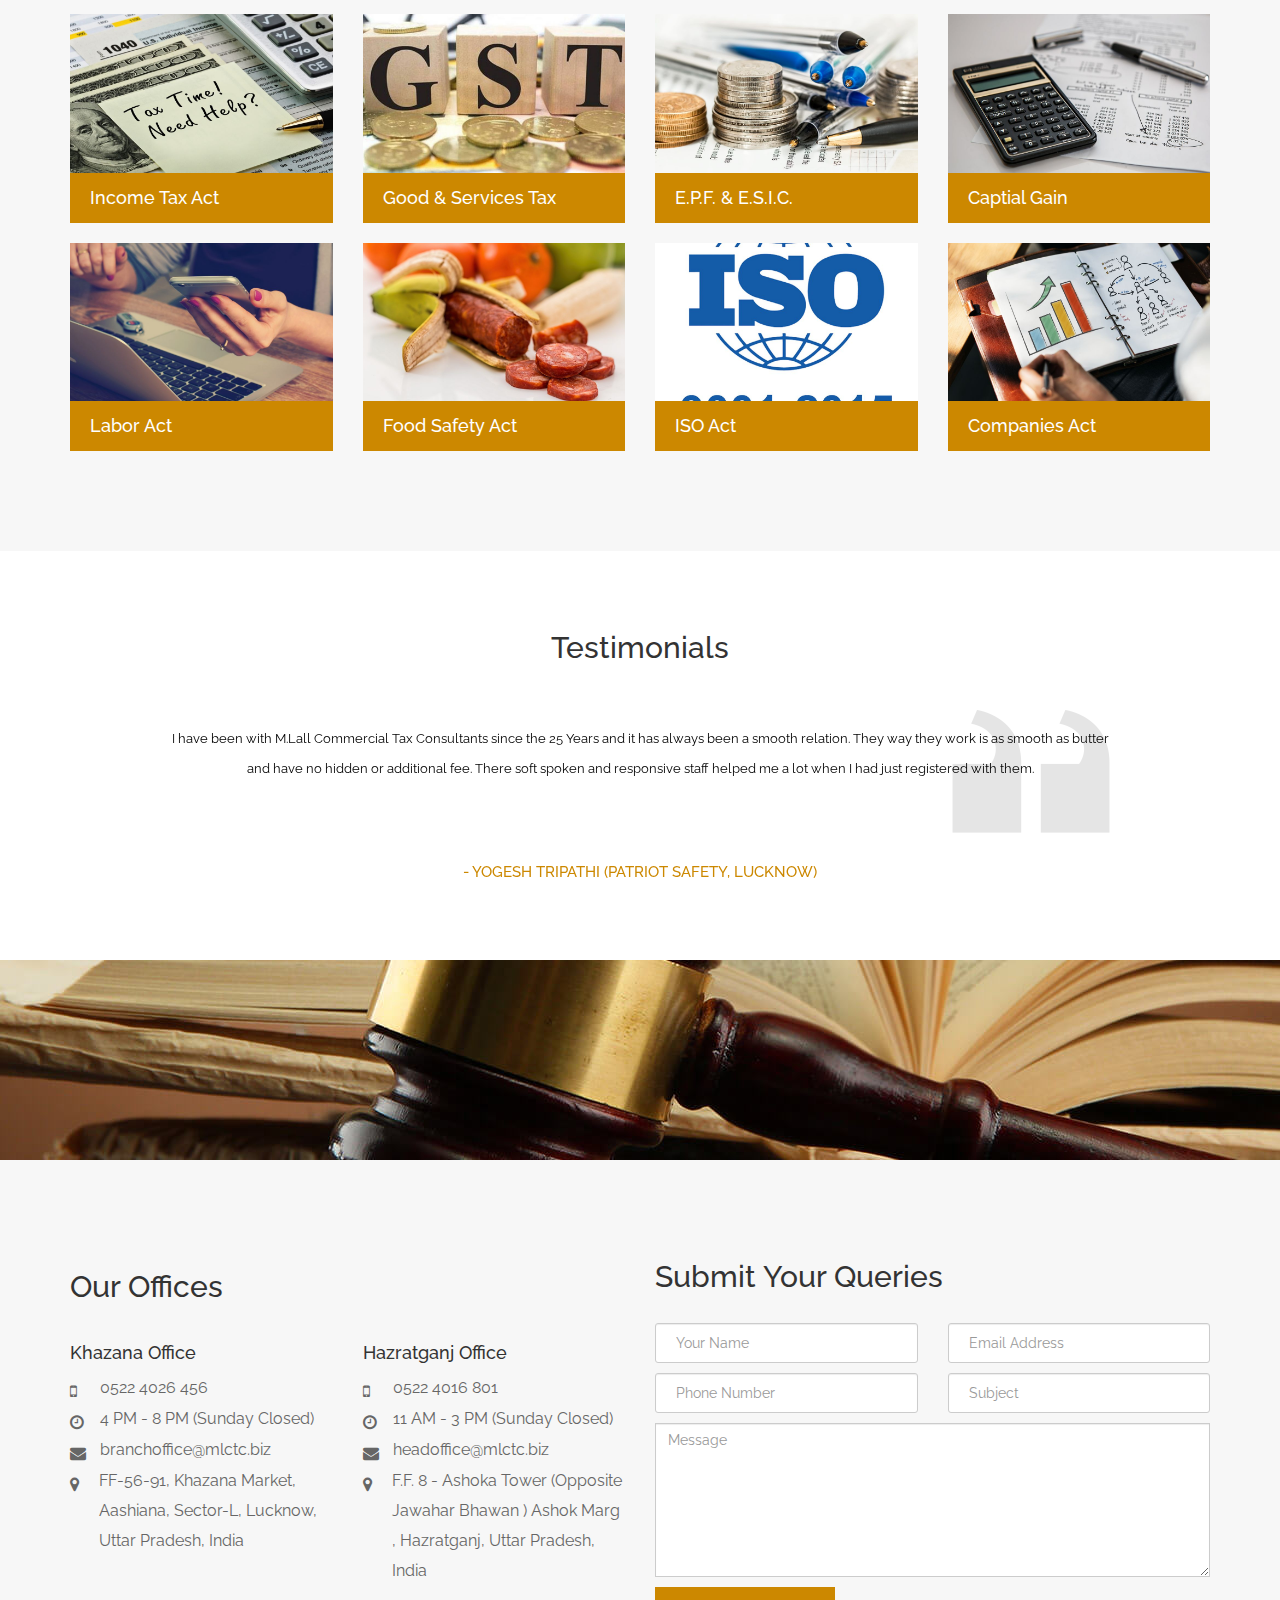
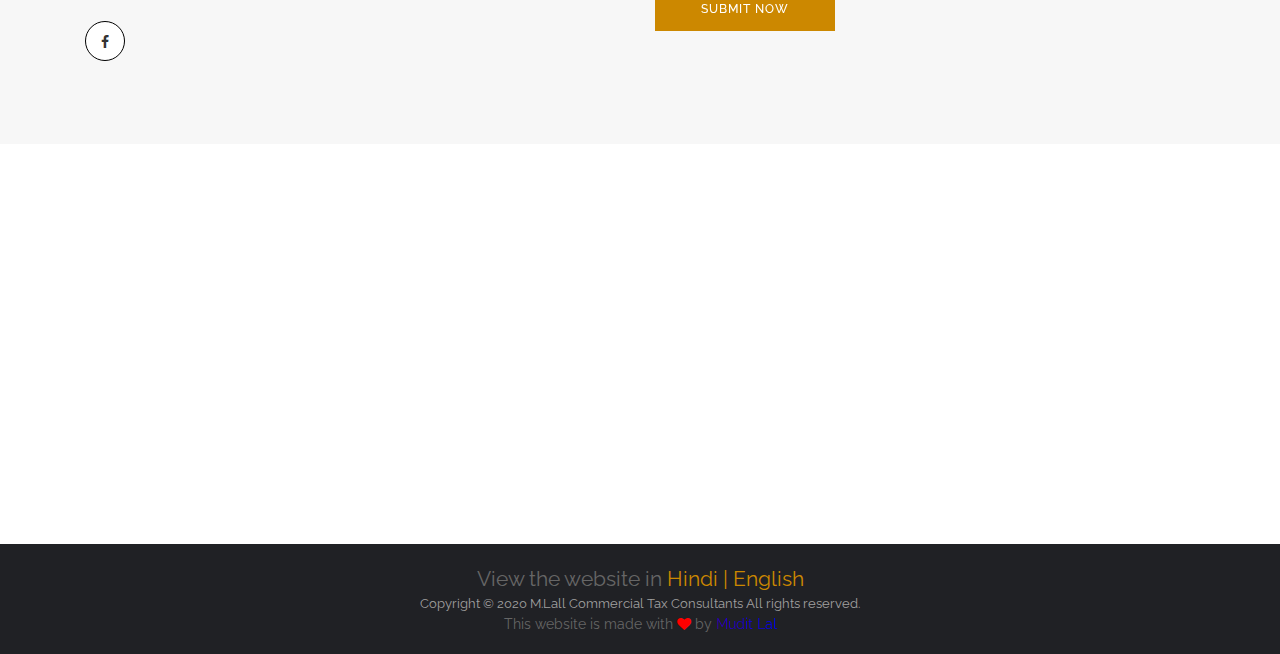
==== commit 2fd54842: "Email testing" ====
--- a/index.html
+++ b/index.html
@@ -53,7 +53,7 @@
 
   </head>
 
-  <body class="full-nav">
+  <body class="full-nav" onload="grecaptcha.execute">
 
     <!-- Navigation -->
     <nav class="navbar navbar-default navbar-fixed white no-background navbar-scrollspy divinnav" data-minus-value-desktop="78" data-minus-value-mobile="55" data-speed="1000">
@@ -658,39 +658,34 @@
                 </div>
                 <div class="col-lg-6 col-md-6 col-sm-6 col-xs-12 ">
                 	<div class="form_panel">
-                    <script type="text/javascript">var submitted=false;</script>
-     <iframe name="hidden_iframe" id="hidden_iframe" style="display:none;" onload="if(submitted)  {window.location='https://mudit-lal.github.io/mlctc.github.io/submitted/index.html';}"></iframe>
 					<!-- Start the form spanel -->
 					<h2> Submit Your Queries </h2>
-                       <form name="query" class="dart-form-8"  action="https://docs.google.com/forms/u/4/d/e/1FAIpQLSeOjz4CJYeNs6RJhBTEI26yEtXdt7eKmWr2lFzgIz3q74gC9A/formResponse" id="get-form" name="contact" method="post" target="hidden_iframe" onsubmit="return finalvalidate();">
-                            <div class="form-inline row">
-                                <div class="form-group col-sm-6">
-                                  <input class="form-control" type="text" name="entry.2005620554" placeholder="Your Name">
-                                </div>
-                                <div class="form-group col-sm-6">
-                                  <input class="form-control" type="email" name="entry.1045781291" placeholder="Email Address">
-                                </div>
-                            </div>
-                            <div class="form-inline row">
-                                <div class="form-group col-sm-6">
-
-                                  <input class="form-control" type="tel" name="entry.1166974658" placeholder="Phone Number">
-                                </div>
-                                <div class="form-group col-sm-6">
-
-                                  <input class="form-control" type="subject" name="entry.288240117" placeholder="Subject">
-                                </div>
-                            </div>
-                            <div class="row">
-                                    <div class="form-group col-lg-12 col-xs-12">
-
-                                       <textarea class="form-control form-control-multiline" rows="7" name="entry.839337160" placeholder="Query"></textarea>
-                                    </div>
-                            </div>
-                            <input type="checkbox" name="terms" id="terms_conditions" class="custom-control-input" value="1" required>
-                            <input type="hidden" name="recaptcha_response" id="recaptchaResponse"><label class="custom-control-label" for="terms_conditions" name="agree">By checking this option, you agree to accept the <a href="#">Terms and Conditions</a>.</label>
-                            <button type="submit" class="btn button-default">Submit Now</button>
-                      </form>
+          <form class="dart-form-8"  action="send_email.php" id="get-form" name="contact" method="post" >
+               <div class="form-inline row">
+                   <div class="form-group col-sm-6">
+                     <input class="form-control" type="name" name="InputName" placeholder="Your Name">
+                   </div>
+                   <div class="form-group col-sm-6">
+                     <input class="form-control" type="email" name="InputEmail" placeholder="Email Address">
+                   </div>
+               </div>
+               <div class="form-inline row">
+                   <div class="form-group col-sm-6">
+
+                     <input class="form-control" type="tel" name="InputPhone" placeholder="Phone Number">
+                   </div>
+                   <div class="form-group col-sm-6">
+
+                     <input class="form-control" type="subject" name="InputSub" placeholder="Subject">
+                   </div>
+               </div>
+               <div class="row">
+                       <div class="form-group col-lg-12 col-xs-12">
+                          <textarea class="form-control form-control-multiline" rows="7" name="InputMessage" placeholder="Message"></textarea>
+                       </div>
+               </div>
+               <button type="submit" class="btn button-default">Submit Now</button>
+         </form>
                 	</div>
                 </div><!-- end of form spanel -->
             </div>
